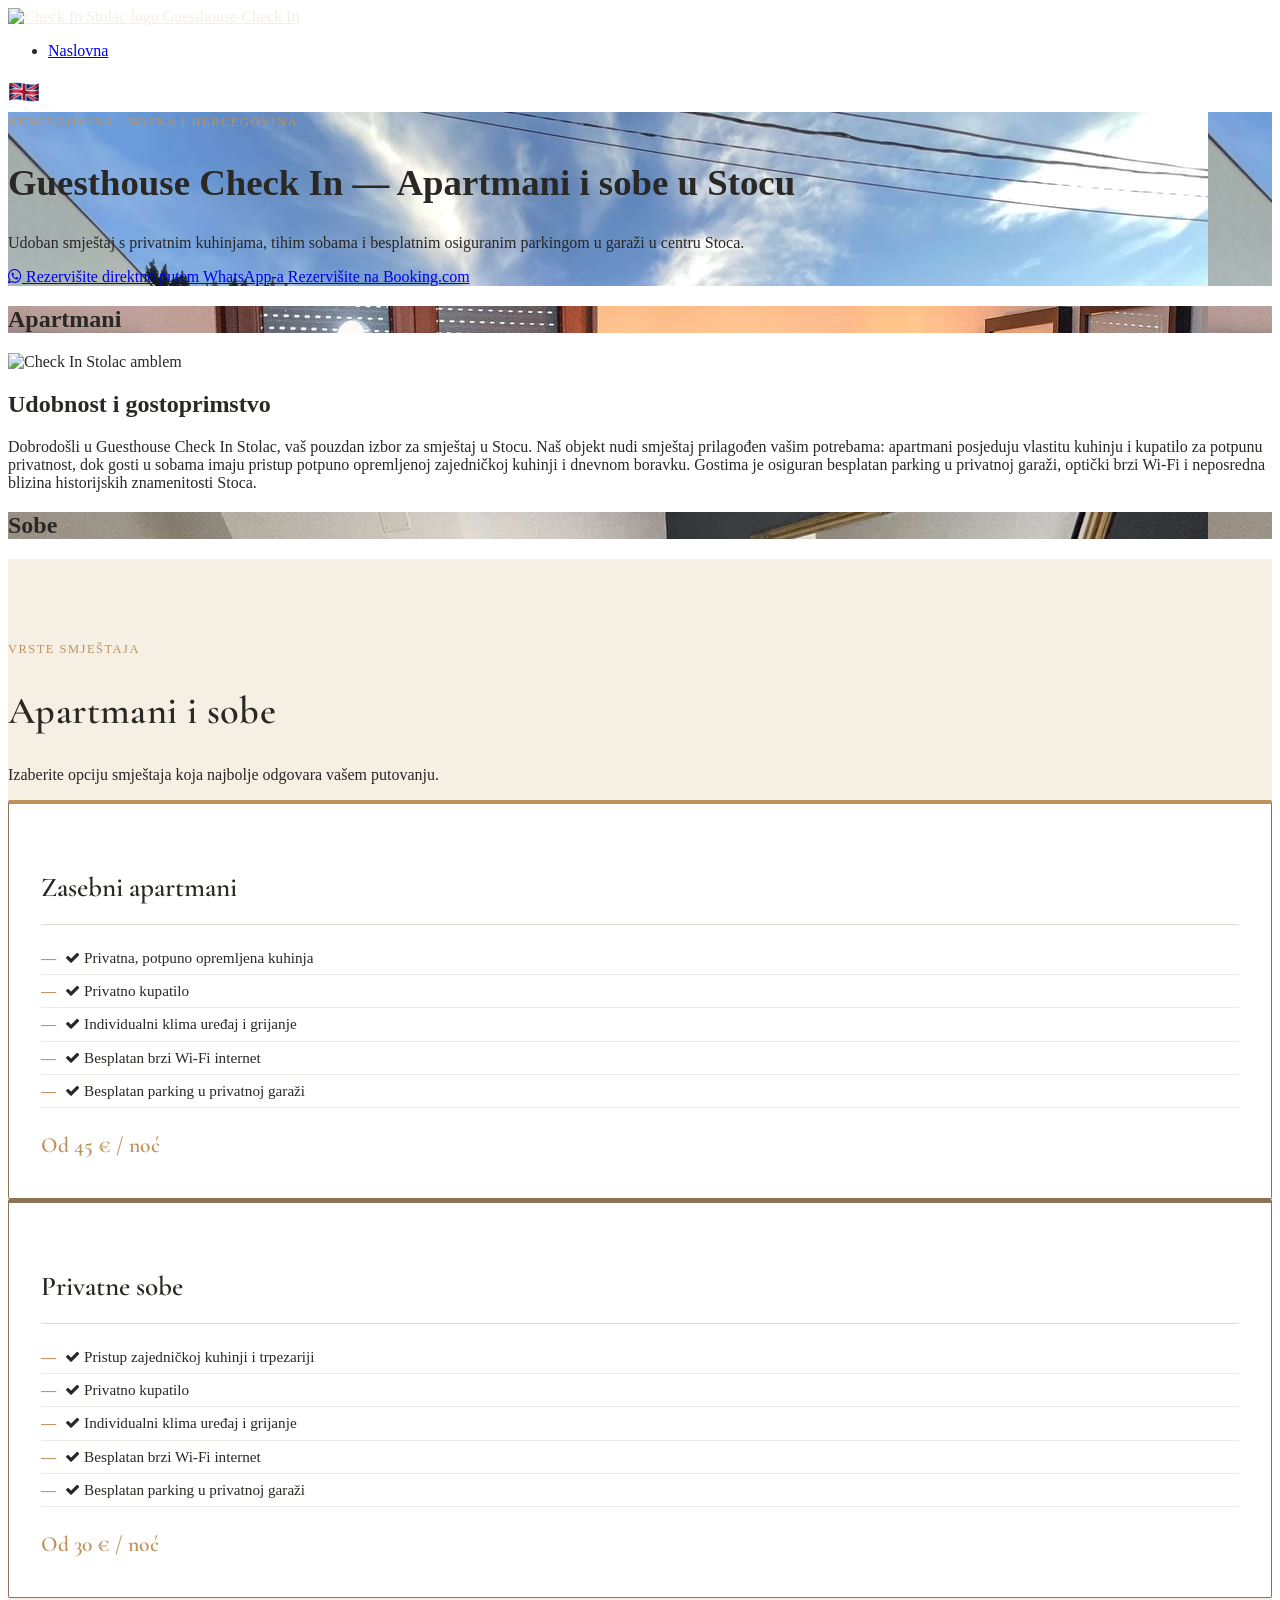
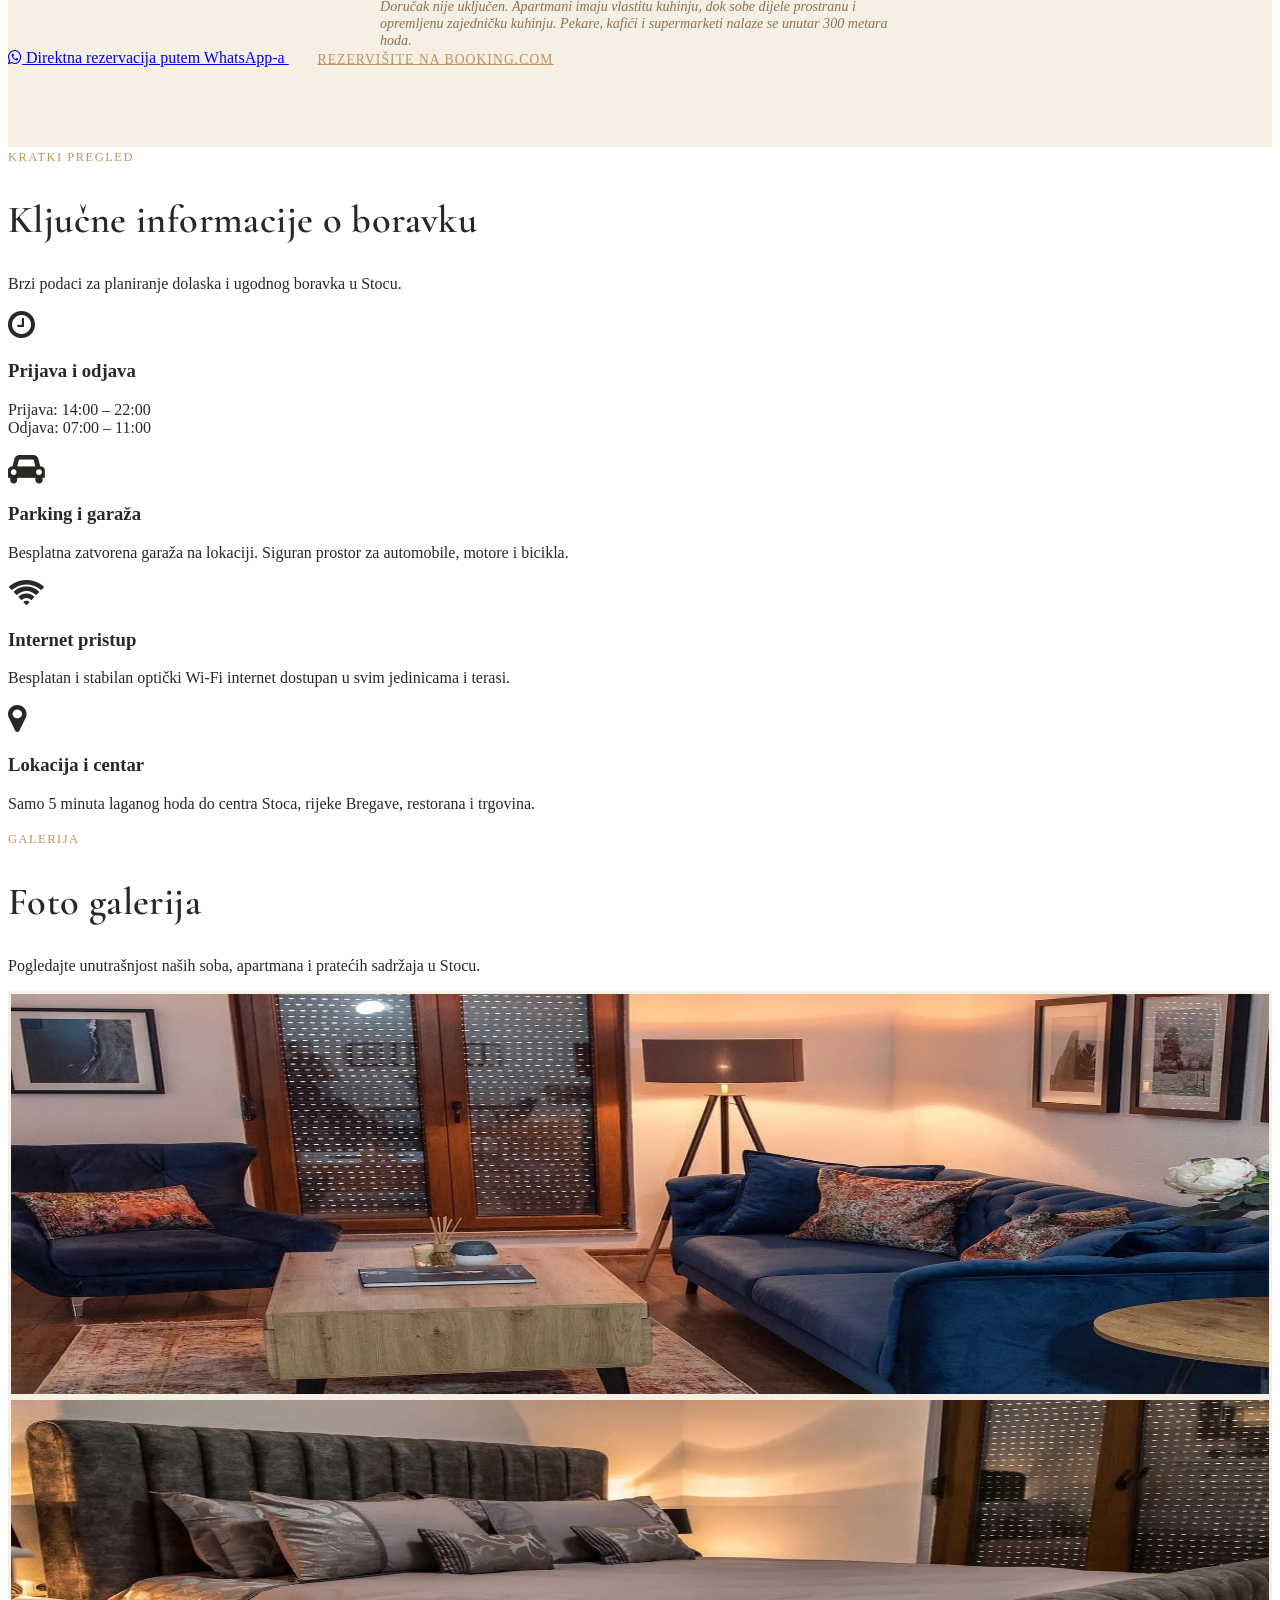
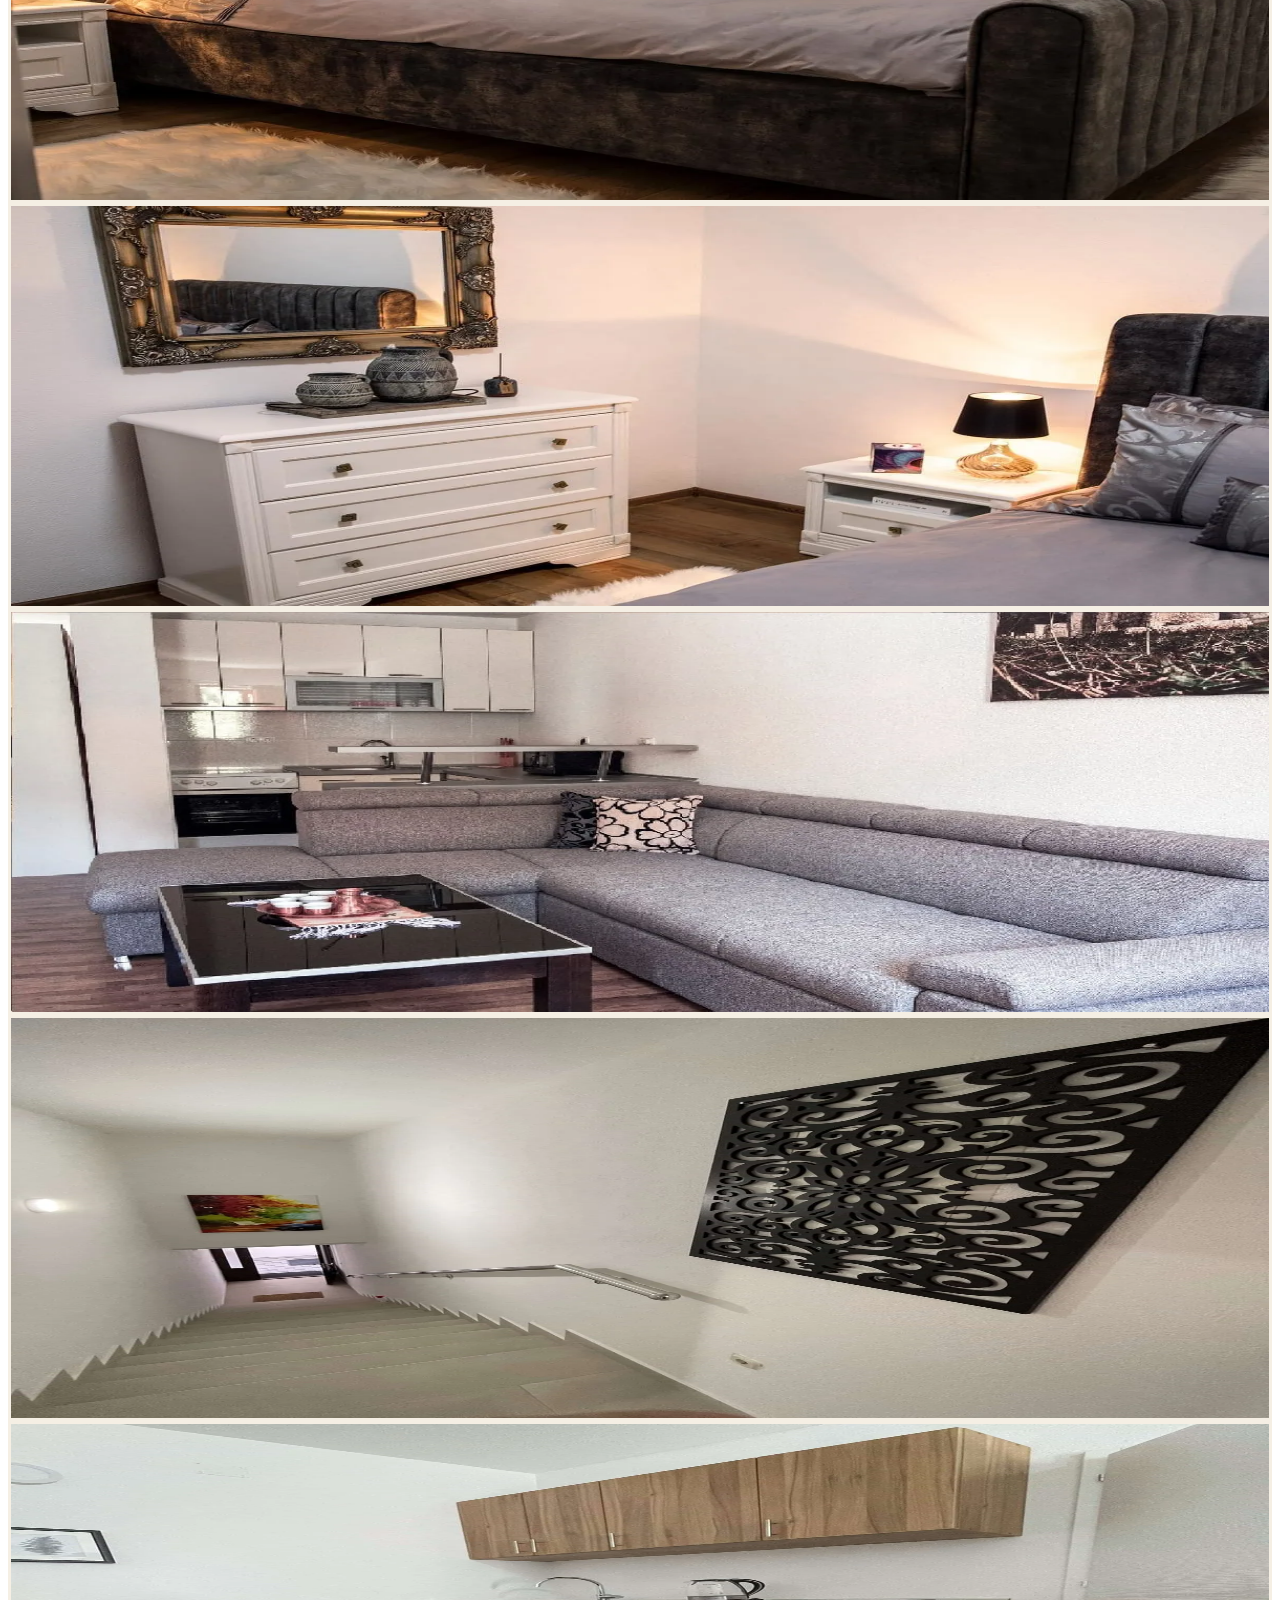
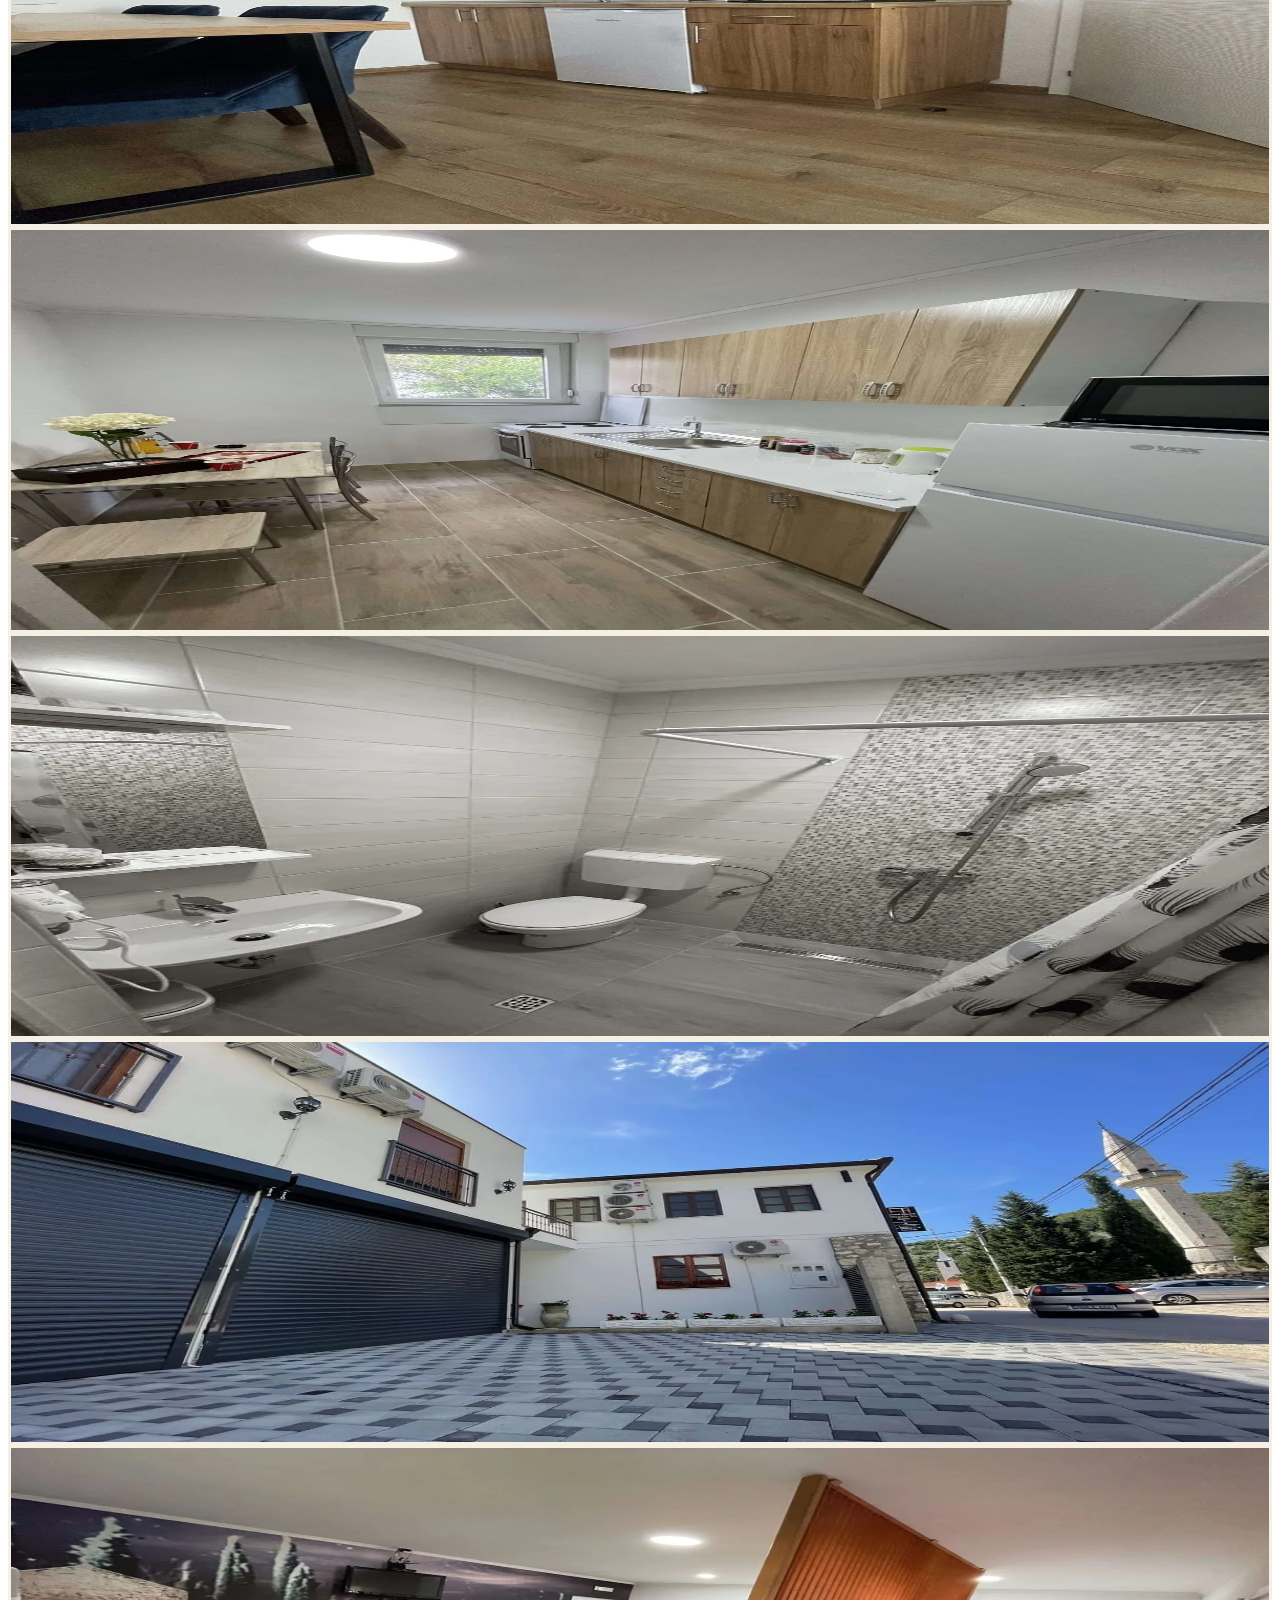
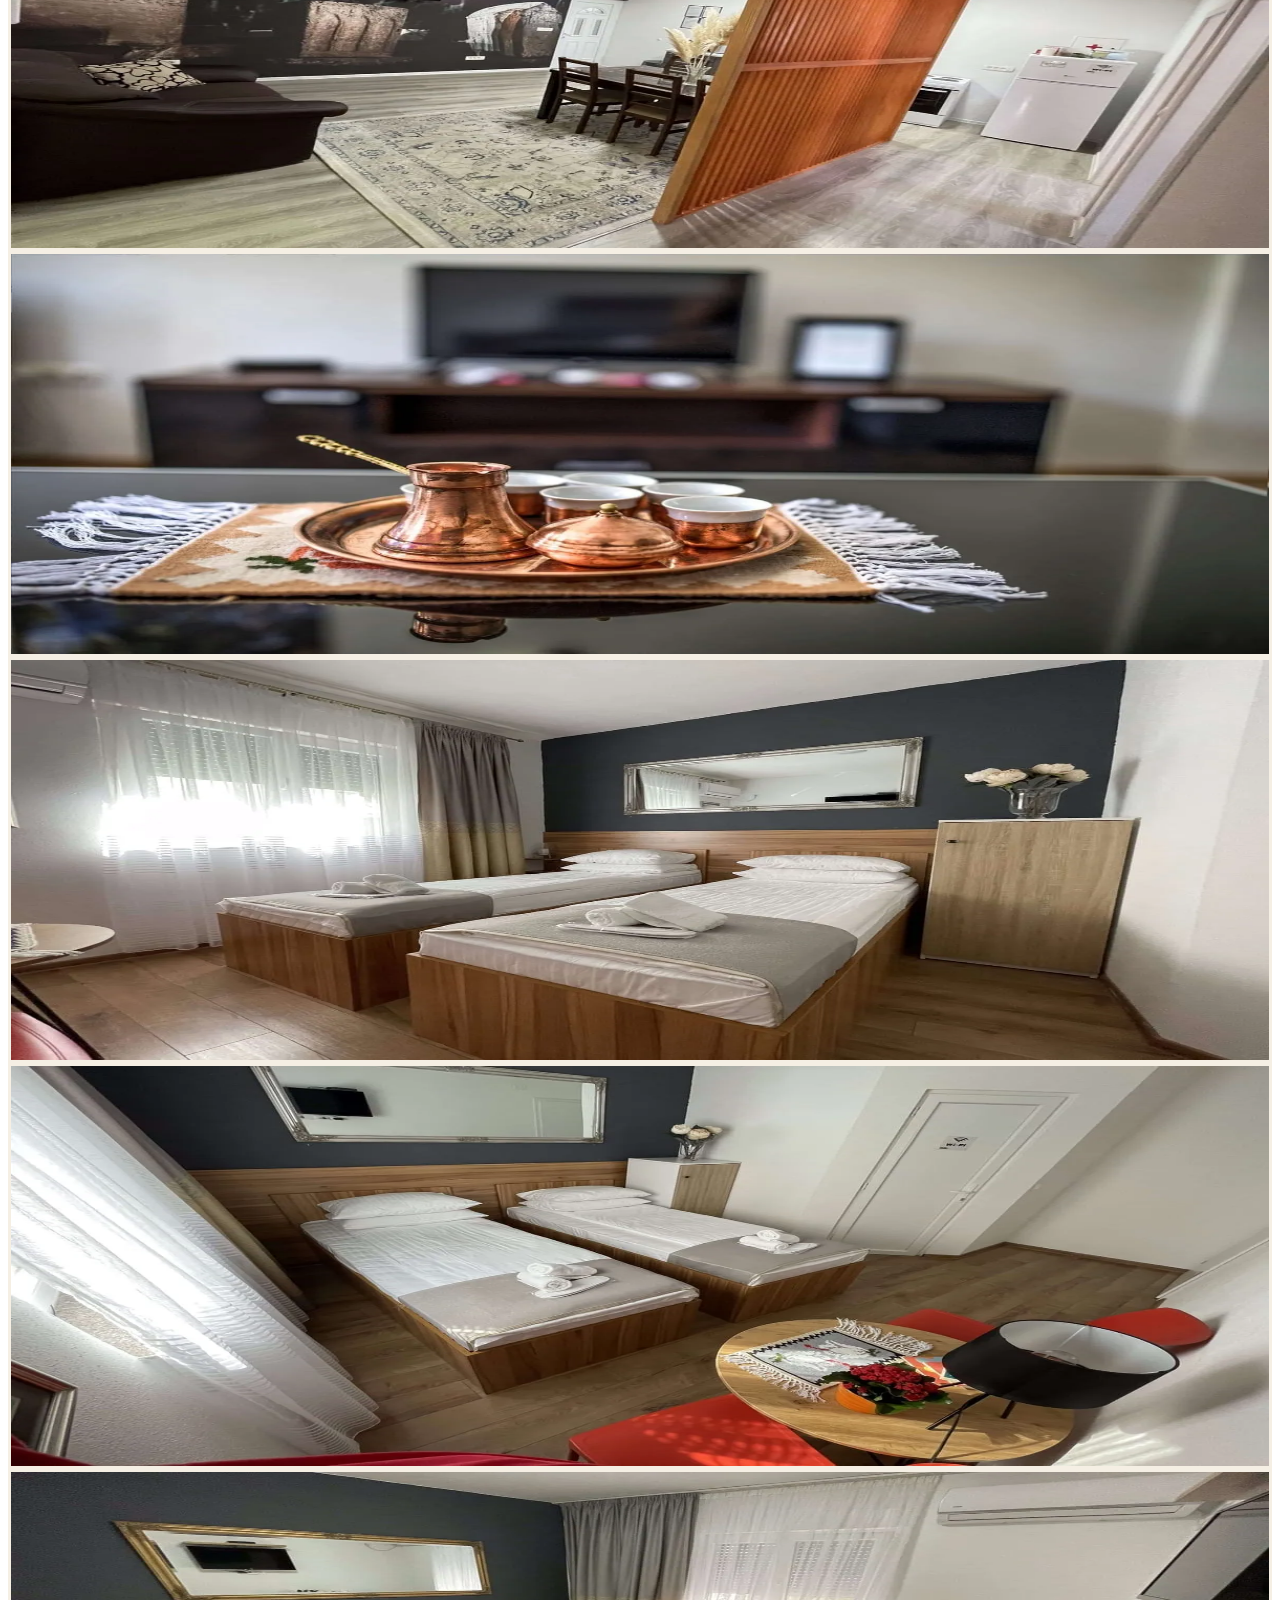
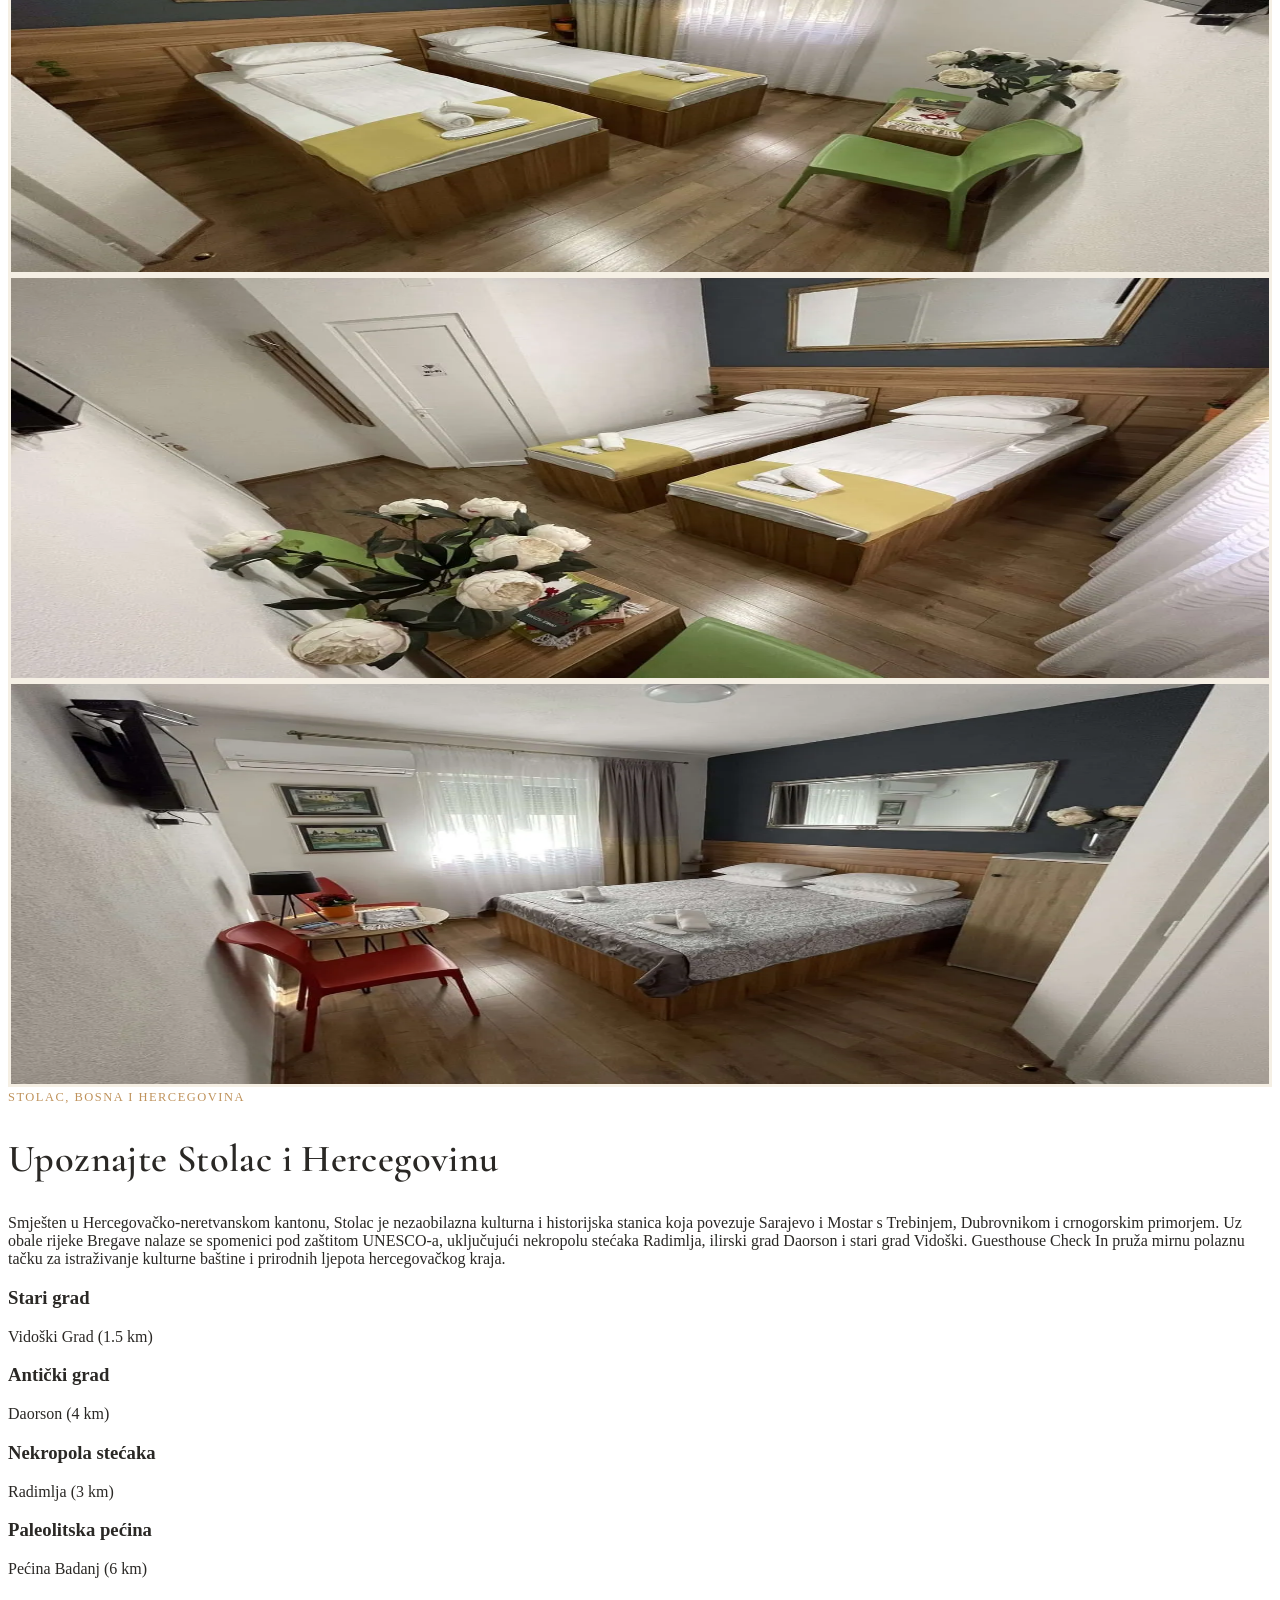
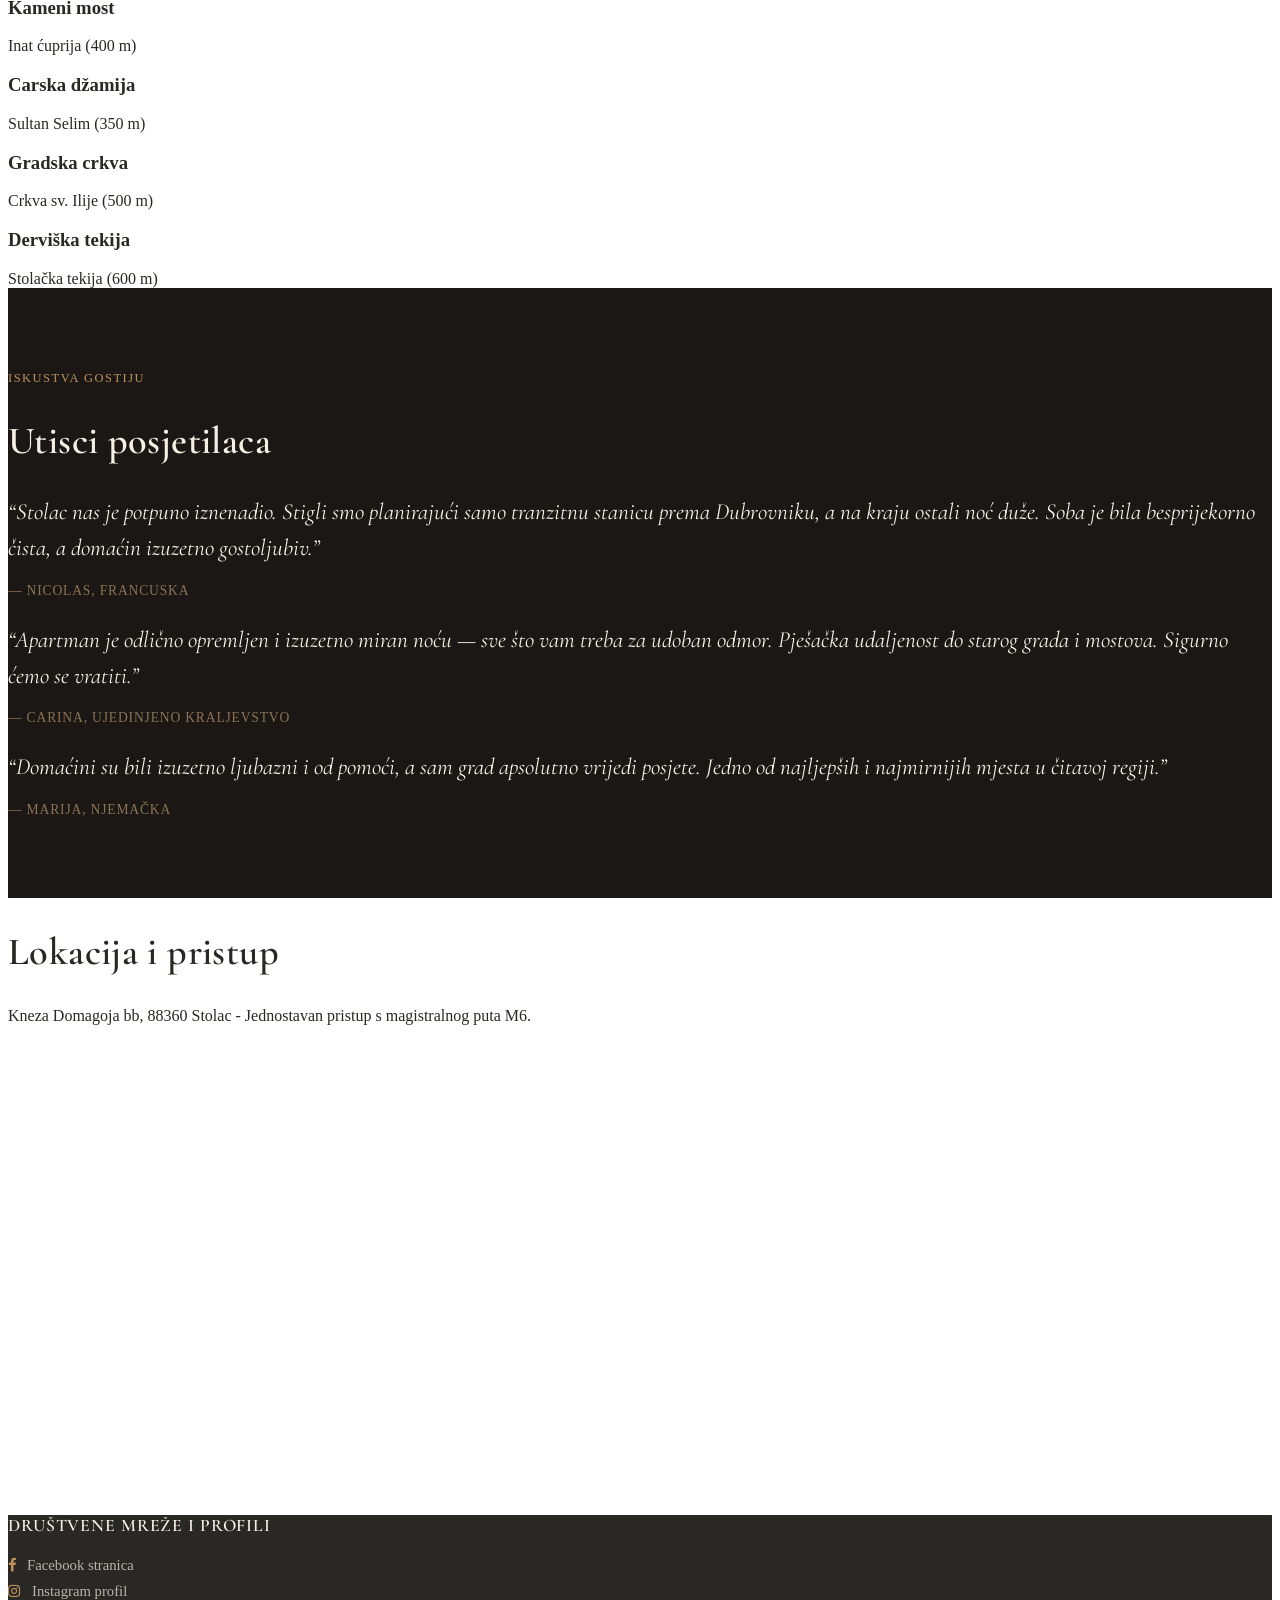
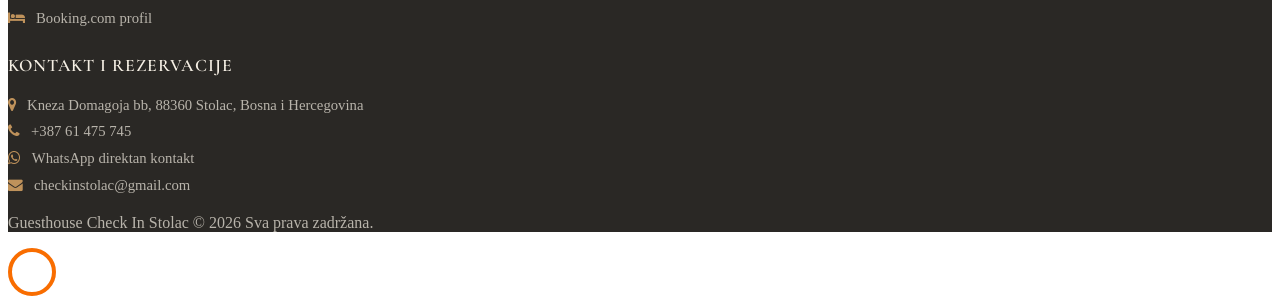
==== bs/index.html @ ba8d06d0 "Add files via upload" ====
<!DOCTYPE html>
<html lang="bs">

<head>
	<title>Guesthouse Check In Stolac - Apartmani i sobe u Stocu, Bosna i Hercegovina</title>
	<meta charset="utf-8">
	<link rel="canonical" href="https://checkinstolac.com/bs/">
	<link rel="alternate" hreflang="bs" href="https://checkinstolac.com/bs/">
	<link rel="alternate" hreflang="en" href="https://checkinstolac.com/">
	<link rel="alternate" hreflang="x-default" href="https://checkinstolac.com/">
	<meta name="viewport" content="width=device-width, initial-scale=1, shrink-to-fit=no">
	<meta name="description" content="Guesthouse Check In Stolac nudi privatne apartmane s kuhinjom i udobne sobe u centru Stoca. Besplatan parking u garaži, brzi Wi-Fi, klima. Rezervišite direktno.">
	
	<!-- Open Graph / Facebook -->
	<meta property="og:type" content="lodging">
	<meta property="og:locale" content="bs_BA">
	<meta property="og:url" content="https://checkinstolac.com/bs/">
	<meta property="og:title" content="Guesthouse Check In Stolac - Apartmani i sobe u Stocu">
	<meta property="og:description" content="Pansion i apartmani u centru Stoca, Hercegovina. Besplatan privatni parking u garaži, klima uređaj, brzi Wi-Fi. Rezervišite direktno ili putem Booking.com.">
	<meta property="og:image" content="https://checkinstolac.com/gallery/sobe-apartmani-stolac-covermain.jpg">
	
	<!-- Twitter Card -->
	<meta name="twitter:card" content="summary_large_image">
	<meta name="twitter:title" content="Guesthouse Check In Stolac - Apartmani i sobe u Stocu">
	<meta name="twitter:description" content="Pansion i apartmani u centru Stoca, Hercegovina. Besplatan privatni parking u garaži, klima uređaj, brzi Wi-Fi. Rezervišite direktno ili putem Booking.com.">
	<meta name="twitter:image" content="https://checkinstolac.com/gallery/sobe-apartmani-stolac-covermain.jpg">

	<link rel="stylesheet" href="https://cdnjs.cloudflare.com/ajax/libs/font-awesome/4.7.0/css/font-awesome.min.css">
	<link href="https://fonts.googleapis.com/css?family=Poppins:300,400,500,600,700" rel="stylesheet">
	<link href="https://fonts.googleapis.com/css2?family=Cormorant+Garamond:ital,wght@0,400;0,600;1,400&display=swap" rel="stylesheet">
	<link rel="stylesheet" href="../css/open-iconic-bootstrap.min.css">
	<link rel="stylesheet" href="../css/animate.css">
	<link rel="stylesheet" href="../css/owl.carousel.min.css">
	<link rel="stylesheet" href="../css/owl.theme.default.min.css">
	<link rel="stylesheet" href="../css/magnific-popup.css">
	<link rel="icon" href="../images/favicon.ico" type="image/x-icon">
	<link rel="stylesheet" href="../css/aos.css">
	<link rel="stylesheet" href="../css/ionicons.min.css">
	<link rel="stylesheet" href="../css/flaticon.css">
	<link rel="stylesheet" href="../css/icomoon.css">
	<link rel="stylesheet" href="../css/style.css">
	<link rel="stylesheet" href="../css/heritage.css">

	<!-- Strukturirani podaci (JSON-LD) za Google i AI pretraživače -->
	<script type="application/ld+json">
	{
		"@context": "https://schema.org",
		"@type": "BedAndBreakfast",
		"@id": "https://checkinstolac.com/#guesthouse",
		"inLanguage": "bs",
		"name": "Guesthouse Check In Stolac",
		"alternateName": ["Check In Stolac", "Apartmani i sobe Check In Stolac"],
		"url": "https://checkinstolac.com/bs/",
		"logo": "https://checkinstolac.com/images/check-in-logo.png",
		"image": "https://checkinstolac.com/gallery/sobe-apartmani-stolac-covermain.jpg",
		"description": "Pansion i privatni apartmani u Stocu, Hercegovina. U ponudi su mirne sobe, privatne kuhinje, klima uređaji i besplatan parking u zatvorenoj privatnoj garaži.",
		"priceRange": "€30–€80",
		"currenciesAccepted": "BAM, EUR",
		"paymentAccepted": "Gotovina, Žiralno plaćanje",
		"checkinTime": "14:00",
		"checkoutTime": "11:00",
		"telephone": "+38761475745",
		"email": "checkinstolac@gmail.com",
		"address": {
			"@type": "PostalAddress",
			"streetAddress": "Kneza Domagoja bb",
			"addressLocality": "Stolac",
			"postalCode": "88360",
			"addressCountry": "BA"
		},
		"geo": {
			"@type": "GeoCoordinates",
			"latitude": 43.0845,
			"longitude": 17.9582
		},
		"amenityFeature": [
			{ "@type": "LocationFeatureSpecification", "name": "Besplatan brzi Wi-Fi", "value": true },
			{ "@type": "LocationFeatureSpecification", "name": "Besplatan parking u privatnoj garaži", "value": true },
			{ "@type": "LocationFeatureSpecification", "name": "Klima uređaj", "value": true },
			{ "@type": "LocationFeatureSpecification", "name": "Privatna kuhinja", "value": true },
			{ "@type": "LocationFeatureSpecification", "name": "Zajednička kuhinja i dnevni boravak", "value": true },
			{ "@type": "LocationFeatureSpecification", "name": "Privatno kupatilo", "value": true }
		],
		"sameAs": [
			"https://www.facebook.com/checkinstolac/",
			"https://www.instagram.com/checkinstolac/",
			"https://www.booking.com/hotel/ba/guesthouse-stolac-ab.en-gb.html"
		]
	}
	</script>
</head>

<body>

	<!-- ===================== NAVBAR ===================== -->
	<nav class="navbar navbar-expand-lg navbar-dark ftco_navbar bg-dark ftco-navbar-light" id="ftco-navbar">
		<div class="container">
			<a class="navbar-brand" href="index.html">
				<img src="../images/check-in-logo-transparent.png" width="50" height="50" alt="Check In Stolac logo">
				Guesthouse Check In
			</a>
			<div class="collapse navbar-collapse" id="ftco-nav">
				<ul class="navbar-nav ml-auto">
					<li class="nav-item active"><a href="index.html" class="nav-link">Naslovna</a></li>
				</ul>
			</div>
			<a class="navbar-brand" href="../index.html" title="Switch to English language">
				<img src="../images/iconEnglish.png" width="32" height="32" alt="English language">
			</a>
		</div>
	</nav>

	<!-- ===================== HERO ===================== -->
	<section class="hero-wrap js-fullheight" style="background-image: url('../gallery/sobe-apartmani-stolac-covermain.jpg');" data-stellar-background-ratio="0.5">
		<div class="overlay"></div>
		<div class="container">
			<div class="row no-gutters slider-text js-fullheight justify-content-center align-items-center">
				<div class="col-lg-12 ftco-animate d-flex align-items-center">
					<div class="text text-center">
						<span class="subheading text-uppercase letter-spacing-1">Hercegovina · Bosna i Hercegovina</span>
						<h1 class="mb-3 text-white font-weight-bold" style="font-size: 2.3rem;">Guesthouse Check In — Apartmani i sobe u Stocu</h1>
						<p class="text-white-50 mb-4">Udoban smještaj s privatnim kuhinjama, tihim sobama i besplatnim osiguranim parkingom u garaži u centru Stoca.</p>
						<div class="d-flex flex-wrap justify-content-center gap-2">
							<a href="https://wa.me/38761475745?text=Pozdrav,%20zanima%20me%20raspolo%C5%BEivost%20smje%C5%A1taja%20u%20Guesthouse%20Check%20In%20Stolac" target="_blank" rel="noopener" class="btn btn-success px-4 py-3 m-1 shadow-sm font-weight-bold">
								<i class="fa fa-whatsapp mr-2"></i> Rezervišite direktno putem WhatsApp-a
							</a>
							<a href="https://www.booking.com/hotel/ba/guesthouse-stolac-ab.en-gb.html" target="_blank" rel="noopener" class="btn btn-outline-light px-4 py-3 m-1">
								Rezervišite na Booking.com
							</a>
						</div>
					</div>
				</div>
			</div>
		</div>
	</section>

	<!-- ===================== WELCOME STRIP ===================== -->
	<section class="ftco-section ftco-no-pt ftco-no-pb">
		<div class="container-fluid px-0">
			<div class="row no-gutters">
				<div class="col-md text-center d-flex align-items-stretch">
					<div class="services-wrap d-flex align-items-center img" style="background-image: url('../gallery/gh10.jpg');">
						<div class="text">
							<h2>Apartmani</h2>
						</div>
					</div>
				</div>
				<div class="col-md-4 text-center d-flex align-items-stretch">
					<div class="text-about py-5 px-4 d-flex flex-column justify-content-center">
						<div>
							<img src="../images/check-in-logo-transparent.png" width="75" height="75" alt="Check In Stolac amblem">
						</div>
						<h2 class="h4 mt-3 mb-2 font-weight-bold">Udobnost i gostoprimstvo</h2>
						<p class="mb-0 text-muted">Dobrodošli u Guesthouse Check In Stolac, vaš pouzdan izbor za smještaj u Stocu. Naš objekt nudi smještaj prilagođen vašim potrebama: apartmani posjeduju vlastitu kuhinju i kupatilo za potpunu privatnost, dok gosti u sobama imaju pristup potpuno opremljenoj zajedničkoj kuhinji i dnevnom boravku. Gostima je osiguran besplatan parking u privatnoj garaži, optički brzi Wi-Fi i neposredna blizina historijskih znamenitosti Stoca.</p>
					</div>
				</div>
				<div class="col-md text-center d-flex align-items-stretch">
					<div class="services-wrap d-flex align-items-center img" style="background-image: url('../gallery/c32.jpg');">
						<div class="text">
							<h2>Sobe</h2>
						</div>
					</div>
				</div>
			</div>
		</div>
	</section>

	<!-- ===================== COMPARISON & BOOKING ===================== -->
	<section class="ftco-section heritage-comparison">
		<div class="container">
			<div class="row justify-content-center pb-3">
				<div class="col-md-10 heading-section text-center ftco-animate">
					<span class="subheading">Vrste smještaja</span>
					<h2 class="mb-4">Apartmani i sobe</h2>
					<p class="text-muted">Izaberite opciju smještaja koja najbolje odgovara vašem putovanju.</p>
				</div>
			</div>
			<div class="row justify-content-center">
				<div class="col-md-5 ftco-animate mb-4">
					<div class="heritage-card heritage-card--apt h-100 p-4 border rounded shadow-sm bg-white">
						<h3 class="heritage-card__heading font-weight-bold mb-3">Zasebni apartmani</h3>
						<ul class="heritage-card__features list-unstyled mb-4">
							<li><i class="fa fa-check text-success mr-2"></i> Privatna, potpuno opremljena kuhinja</li>
							<li><i class="fa fa-check text-success mr-2"></i> Privatno kupatilo</li>
							<li><i class="fa fa-check text-success mr-2"></i> Individualni klima uređaj i grijanje</li>
							<li><i class="fa fa-check text-success mr-2"></i> Besplatan brzi Wi-Fi internet</li>
							<li><i class="fa fa-check text-success mr-2"></i> Besplatan parking u privatnoj garaži</li>
						</ul>
						<p class="heritage-card__price font-weight-bold h4 text-primary">Od 45 € / noć</p>
					</div>
				</div>
				<div class="col-md-5 ftco-animate mb-4">
					<div class="heritage-card heritage-card--room h-100 p-4 border rounded shadow-sm bg-white">
						<h3 class="heritage-card__heading font-weight-bold mb-3">Privatne sobe</h3>
						<ul class="heritage-card__features list-unstyled mb-4">
							<li><i class="fa fa-check text-success mr-2"></i> Pristup zajedničkoj kuhinji i trpezariji</li>
							<li><i class="fa fa-check text-success mr-2"></i> Privatno kupatilo</li>
							<li><i class="fa fa-check text-success mr-2"></i> Individualni klima uređaj i grijanje</li>
							<li><i class="fa fa-check text-success mr-2"></i> Besplatan brzi Wi-Fi internet</li>
							<li><i class="fa fa-check text-success mr-2"></i> Besplatan parking u privatnoj garaži</li>
						</ul>
						<p class="heritage-card__price font-weight-bold h4 text-primary">Od 30 € / noć</p>
					</div>
				</div>
			</div>
			<div class="row justify-content-center mt-3">
				<div class="col-md-10 text-center ftco-animate">
					<p class="heritage-food-note text-muted">Doručak nije uključen. Apartmani imaju vlastitu kuhinju, dok sobe dijele prostranu i opremljenu zajedničku kuhinju. Pekare, kafići i supermarketi nalaze se unutar 300 metara hoda.</p>
					<div class="d-flex flex-wrap justify-content-center mt-4">
						<a href="https://wa.me/38761475745?text=Pozdrav,%20zanima%20me%20rezervacija%20smje%C5%A1taja%20u%20Guesthouse%20Check%20In%20Stolac" target="_blank" rel="noopener" class="btn btn-success px-4 py-2 m-2">
							<i class="fa fa-whatsapp mr-1"></i> Direktna rezervacija putem WhatsApp-a
						</a>
						<a href="https://www.booking.com/hotel/ba/guesthouse-stolac-ab.en-gb.html" target="_blank" rel="noopener" class="btn btn-outline-primary px-4 py-2 m-2">
							Rezervišite na Booking.com
						</a>
					</div>
				</div>
			</div>
		</div>
	</section>

	<!-- ===================== KLJUČNE INFORMACIJE (AEO / GEO SEKCIJA) ===================== -->
	<section class="ftco-section bg-light py-5">
		<div class="container">
			<div class="row justify-content-center mb-4">
				<div class="col-md-8 text-center heading-section ftco-animate">
					<span class="subheading">Kratki pregled</span>
					<h2 class="mb-2">Ključne informacije o boravku</h2>
					<p class="text-muted">Brzi podaci za planiranje dolaska i ugodnog boravka u Stocu.</p>
				</div>
			</div>
			<div class="row">
				<div class="col-md-3 col-sm-6 mb-4 ftco-animate">
					<div class="bg-white p-4 text-center rounded border h-100">
						<i class="fa fa-clock-o text-primary fa-2x mb-3"></i>
						<h3 class="h6 font-weight-bold">Prijava i odjava</h3>
						<p class="small text-muted mb-0">Prijava: 14:00 – 22:00<br>Odjava: 07:00 – 11:00</p>
					</div>
				</div>
				<div class="col-md-3 col-sm-6 mb-4 ftco-animate">
					<div class="bg-white p-4 text-center rounded border h-100">
						<i class="fa fa-car text-primary fa-2x mb-3"></i>
						<h3 class="h6 font-weight-bold">Parking i garaža</h3>
						<p class="small text-muted mb-0">Besplatna zatvorena garaža na lokaciji. Siguran prostor za automobile, motore i bicikla.</p>
					</div>
				</div>
				<div class="col-md-3 col-sm-6 mb-4 ftco-animate">
					<div class="bg-white p-4 text-center rounded border h-100">
						<i class="fa fa-wifi text-primary fa-2x mb-3"></i>
						<h3 class="h6 font-weight-bold">Internet pristup</h3>
						<p class="small text-muted mb-0">Besplatan i stabilan optički Wi-Fi internet dostupan u svim jedinicama i terasi.</p>
					</div>
				</div>
				<div class="col-md-3 col-sm-6 mb-4 ftco-animate">
					<div class="bg-white p-4 text-center rounded border h-100">
						<i class="fa fa-map-marker text-primary fa-2x mb-3"></i>
						<h3 class="h6 font-weight-bold">Lokacija i centar</h3>
						<p class="small text-muted mb-0">Samo 5 minuta laganog hoda do centra Stoca, rijeke Bregave, restorana i trgovina.</p>
					</div>
				</div>
			</div>
		</div>
	</section>

	<!-- ===================== GALERIJA ===================== -->
	<section class="ftco-section ftco-no-pt ftco-no-pb">
		<div class="container">
			<div class="row no-gutters justify-content-center mb-5 pb-2 pt-5">
				<div class="col-md-6 text-center heading-section ftco-animate">
					<span class="subheading">Galerija</span>
					<h2 class="mb-4">Foto galerija</h2>
					<p class="text-muted">Pogledajte unutrašnjost naših soba, apartmana i pratećih sadržaja u Stocu.</p>
				</div>
			</div>
		</div>
		<div class="container-fluid p-0">
			<div class="row no-gutters">
				<div class="col-md-6 col-lg-3 ftco-animate">
					<div class="project">
						<picture>
							<source srcset="../gallery/gh10.webp" type="image/webp">
							<img src="../gallery/gh10.jpg" class="img-fluid" alt="Guesthouse Check In Stolac - Apartman unutrašnjost" width="600" height="400" loading="lazy">
						</picture>
					</div>
				</div>
				<div class="col-md-6 col-lg-3 ftco-animate">
					<div class="project">
						<picture>
							<source srcset="../gallery/gh7.webp" type="image/webp">
							<img src="../gallery/gh7.jpg" class="img-fluid" alt="Guesthouse Check In Stolac - Spavaća soba" width="600" height="400" loading="lazy">
						</picture>
					</div>
				</div>
				<div class="col-md-6 col-lg-3 ftco-animate">
					<div class="project">
						<picture>
							<source srcset="../gallery/gh9.webp" type="image/webp">
							<img src="../gallery/gh9.jpg" class="img-fluid" alt="Guesthouse Check In Stolac - Uređena soba" width="600" height="400" loading="lazy">
						</picture>
					</div>
				</div>
				<div class="col-md-6 col-lg-3 ftco-animate">
					<div class="project">
						<picture>
							<source srcset="../gallery/gh1.webp" type="image/webp">
							<img src="../gallery/gh1.jpg" class="img-fluid" alt="Guesthouse Check In Stolac - Pogled na ležaj" width="600" height="400" loading="lazy">
						</picture>
					</div>
				</div>
				<div class="col-md-6 col-lg-3 ftco-animate">
					<div class="project">
						<picture>
							<source srcset="../gallery/b14.webp" type="image/webp">
							<img src="../gallery/b14.jpg" class="img-fluid" alt="Guesthouse Check In Stolac - Moderan interijer" width="600" height="400" loading="lazy">
						</picture>
					</div>
				</div>
				<div class="col-md-6 col-lg-3 ftco-animate">
					<div class="project">
						<picture>
							<source srcset="../gallery/c4kuhinja.webp" type="image/webp">
							<img src="../gallery/c4kuhinja.jpg" class="img-fluid" alt="Guesthouse Check In Stolac - Opremljena kuhinja" width="600" height="400" loading="lazy">
						</picture>
					</div>
				</div>
				<div class="col-md-6 col-lg-3 ftco-animate">
					<div class="project">
						<picture>
							<source srcset="../gallery/stolac_sobe_apartman-kuhinja1.webp" type="image/webp">
							<img src="../gallery/stolac_sobe_apartman-kuhinja1.jpg" class="img-fluid" alt="Guesthouse Check In Stolac - Kuhinjski sadržaji" width="600" height="400" loading="lazy">
						</picture>
					</div>
				</div>
				<div class="col-md-6 col-lg-3 ftco-animate">
					<div class="project">
						<picture>
							<source srcset="../gallery/sobe-apartmani-stolac-kupatilo1.webp" type="image/webp">
							<img src="../gallery/sobe-apartmani-stolac-kupatilo1.png" class="img-fluid" alt="Guesthouse Check In Stolac - Čisto privatno kupatilo" width="600" height="400" loading="lazy">
						</picture>
					</div>
				</div>
				<div class="col-md-6 col-lg-3 ftco-animate">
					<div class="project">
						<picture>
							<source srcset="../gallery/front.webp" type="image/webp">
							<img src="../gallery/front.jpg" class="img-fluid" alt="Guesthouse Check In Stolac - Zgrada i ulaz s parkingom" width="600" height="400" loading="lazy">
						</picture>
					</div>
				</div>
				<div class="col-md-6 col-lg-3 ftco-animate">
					<div class="project">
						<picture>
							<source srcset="../gallery/b13.webp" type="image/webp">
							<img src="../gallery/b13.jpg" class="img-fluid" alt="Guesthouse Check In Stolac - Udoban ležaj" width="600" height="400" loading="lazy">
						</picture>
					</div>
				</div>
				<div class="col-md-6 col-lg-3 ftco-animate">
					<div class="project">
						<picture>
							<source srcset="../gallery/gh2.webp" type="image/webp">
							<img src="../gallery/gh2.jpg" class="img-fluid" alt="Guesthouse Check In Stolac - Dvokrevetna soba" width="600" height="400" loading="lazy">
						</picture>
					</div>
				</div>
				<div class="col-md-6 col-lg-3 ftco-animate">
					<div class="project">
						<picture>
							<source srcset="../gallery/c13.webp" type="image/webp">
							<img src="../gallery/c13.jpg" class="img-fluid" alt="Guesthouse Check In Stolac - Odvojeni ležaji" width="600" height="400" loading="lazy">
						</picture>
					</div>
				</div>
				<div class="col-md-6 col-lg-3 ftco-animate">
					<div class="project">
						<picture>
							<source srcset="../gallery/c11.webp" type="image/webp">
							<img src="../gallery/c11.jpg" class="img-fluid" alt="Guesthouse Check In Stolac - Čista soba" width="600" height="400" loading="lazy">
						</picture>
					</div>
				</div>
				<div class="col-md-6 col-lg-3 ftco-animate">
					<div class="project">
						<picture>
							<source srcset="../gallery/c31.webp" type="image/webp">
							<img src="../gallery/c31.jpg" class="img-fluid" alt="Guesthouse Check In Stolac - Svijetla soba" width="600" height="400" loading="lazy">
						</picture>
					</div>
				</div>
				<div class="col-md-6 col-lg-3 ftco-animate">
					<div class="project">
						<picture>
							<source srcset="../gallery/c32.webp" type="image/webp">
							<img src="../gallery/c32.jpg" class="img-fluid" alt="Guesthouse Check In Stolac - Pregled smještaja" width="600" height="400" loading="lazy">
						</picture>
					</div>
				</div>
				<div class="col-md-6 col-lg-3 ftco-animate">
					<div class="project">
						<picture>
							<source srcset="../gallery/c14.webp" type="image/webp">
							<img src="../gallery/c14.jpg" class="img-fluid" alt="Guesthouse Check In Stolac - Francuski ležaj" width="600" height="400" loading="lazy">
						</picture>
					</div>
				</div>
			</div>
		</div>
	</section>

	<!-- ===================== DISCOVER STOLAC ===================== -->
	<section class="ftco-section ftco-team">
		<div class="container-fluid px-md-5">
			<div class="row justify-content-center pb-3">
				<div class="col-md-10 heading-section text-center ftco-animate">
					<span class="subheading">Stolac, Bosna i Hercegovina</span>
					<h2 class="mb-4">Upoznajte Stolac i Hercegovinu</h2>
					<p>Smješten u Hercegovačko-neretvanskom kantonu, Stolac je nezaobilazna kulturna i historijska stanica koja povezuje Sarajevo i Mostar s Trebinjem, Dubrovnikom i crnogorskim primorjem. Uz obale rijeke Bregave nalaze se spomenici pod zaštitom UNESCO-a, uključujući nekropolu stećaka Radimlja, ilirski grad Daorson i stari grad Vidoški. Guesthouse Check In pruža mirnu polaznu tačku za istraživanje kulturne baštine i prirodnih ljepota hercegovačkog kraja.</p>
				</div>
			</div>
			<div class="row">
				<div class="col-md-12 ftco-animate">
					<div class="carousel-team owl-carousel">
						<div class="item">
							<div class="team text-center">
								<div class="img" style="background-image: url('../images/stari-grad.jpg');"></div>
								<h3 class="h5 mb-0">Stari grad</h3>
								<span class="position">Vidoški Grad (1.5 km)</span>
							</div>
						</div>
						<div class="item">
							<div class="team text-center">
								<div class="img" style="background-image: url('../images/daorson.jpg');"></div>
								<h3 class="h5 mb-0">Antički grad</h3>
								<span class="position">Daorson (4 km)</span>
							</div>
						</div>
						<div class="item">
							<div class="team text-center">
								<div class="img" style="background-image: url('../images/radimlja.jpg');"></div>
								<h3 class="h5 mb-0">Nekropola stećaka</h3>
								<span class="position">Radimlja (3 km)</span>
							</div>
						</div>
						<div class="item">
							<div class="team text-center">
								<div class="img" style="background-image: url('../images/badanj.jpg');"></div>
								<h3 class="h5 mb-0">Paleolitska pećina</h3>
								<span class="position">Pećina Badanj (6 km)</span>
							</div>
						</div>
						<div class="item">
							<div class="team text-center">
								<div class="img" style="background-image: url('../images/ćurpija.jpg');"></div>
								<h3 class="h5 mb-0">Kameni most</h3>
								<span class="position">Inat ćuprija (400 m)</span>
							</div>
						</div>
						<div class="item">
							<div class="team text-center">
								<div class="img" style="background-image: url('../images/careva-dzamija.jpg');"></div>
								<h3 class="h5 mb-0">Carska džamija</h3>
								<span class="position">Sultan Selim (350 m)</span>
							</div>
						</div>
						<div class="item">
							<div class="team text-center">
								<div class="img" style="background-image: url('../images/crkva.jpg');"></div>
								<h3 class="h5 mb-0">Gradska crkva</h3>
								<span class="position">Crkva sv. Ilije (500 m)</span>
							</div>
						</div>
						<div class="item">
							<div class="team text-center">
								<div class="img" style="background-image: url('../images/tekija.jpg');"></div>
								<h3 class="h5 mb-0">Derviška tekija</h3>
								<span class="position">Stolačka tekija (600 m)</span>
							</div>
						</div>
					</div>
				</div>
			</div>
		</div>
	</section>

	<!-- ===================== GUEST VOICES ===================== -->
	<section class="ftco-section heritage-voices">
		<div class="container">
			<div class="row justify-content-center pb-3">
				<div class="col-md-10 heading-section text-center ftco-animate">
					<span class="subheading">Iskustva gostiju</span>
					<h2 class="mb-4">Utisci posjetilaca</h2>
				</div>
			</div>
			<div class="row justify-content-center">
				<div class="col-md-4 ftco-animate mb-3">
					<blockquote class="heritage-quote h-100 p-4 border rounded bg-white shadow-sm">
						<p class="heritage-quote__text text-muted">&#8220;Stolac nas je potpuno iznenadio. Stigli smo planirajući samo tranzitnu stanicu prema Dubrovniku, a na kraju ostali noć duže. Soba je bila besprijekorno čista, a domaćin izuzetno gostoljubiv.&#8221;</p>
						<footer class="heritage-quote__author font-weight-bold mt-3">— Nicolas, <span class="text-primary">Francuska</span></footer>
					</blockquote>
				</div>
				<div class="col-md-4 ftco-animate mb-3">
					<blockquote class="heritage-quote h-100 p-4 border rounded bg-white shadow-sm">
						<p class="heritage-quote__text text-muted">&#8220;Apartman je odlično opremljen i izuzetno miran noću — sve što vam treba za udoban odmor. Pješačka udaljenost do starog grada i mostova. Sigurno ćemo se vratiti.&#8221;</p>
						<footer class="heritage-quote__author font-weight-bold mt-3">— Carina, <span class="text-primary">Ujedinjeno Kraljevstvo</span></footer>
					</blockquote>
				</div>
				<div class="col-md-4 ftco-animate mb-3">
					<blockquote class="heritage-quote h-100 p-4 border rounded bg-white shadow-sm">
						<p class="heritage-quote__text text-muted">&#8220;Domaćini su bili izuzetno ljubazni i od pomoći, a sam grad apsolutno vrijedi posjete. Jedno od najljepših i najmirnijih mjesta u čitavoj regiji.&#8221;</p>
						<footer class="heritage-quote__author font-weight-bold mt-3">— Marija, <span class="text-primary">Njemačka</span></footer>
					</blockquote>
				</div>
			</div>
		</div>
	</section>

	<!-- ===================== FIND US ===================== -->
	<section class="ftco-section ftco-no-pt ftco-no-pb">
		<div class="container">
			<div class="row justify-content-center mb-4 pt-5">
				<div class="col-md-10 heading-section text-center ftco-animate">
					<h2>Lokacija i pristup</h2>
					<p class="text-muted">Kneza Domagoja bb, 88360 Stolac - Jednostavan pristup s magistralnog puta M6.</p>
				</div>
			</div>
		</div>
		<div class="container-fluid px-0">
			<iframe width="100%" height="450"
				src="https://maps.google.com/maps?q=check%20in%20stolac&t=k&z=19&ie=UTF8&iwloc=&output=embed"
				style="border:0; display:block;" allowfullscreen="" loading="lazy" referrerpolicy="no-referrer-when-downgrade" title="Karta lokacije Guesthouse Check In Stolac"></iframe>
		</div>
	</section>

	<!-- ===================== FOOTER ===================== -->
	<footer class="ftco-footer ftco-section">
		<div class="container">
			<div class="row mb-5">
				<div class="col-md">
					<div class="ftco-footer-widget mb-4">
						<h4 class="ftco-heading-2 text-white h5 mb-3 font-weight-bold">Društvene mreže i profili</h4>
						<ul class="list-unstyled">
							<li class="py-1"><a href="https://www.facebook.com/checkinstolac/" rel="noopener" target="_blank"><i class="fa fa-facebook mr-2"></i> Facebook stranica</a></li>
							<li class="py-1"><a href="https://www.instagram.com/checkinstolac/" rel="noopener" target="_blank"><i class="fa fa-instagram mr-2"></i> Instagram profil</a></li>
							<li class="py-1"><a href="https://www.booking.com/hotel/ba/guesthouse-stolac-ab.en-gb.html" rel="noopener" target="_blank"><i class="fa fa-bed mr-2"></i> Booking.com profil</a></li>
						</ul>
					</div>
				</div>
				<div class="col-md">
					<div class="ftco-footer-widget mb-4">
						<h4 class="ftco-heading-2 text-white h5 mb-3 font-weight-bold">Kontakt i rezervacije</h4>
						<div class="block-23 mb-3">
							<ul class="list-unstyled">
								<li class="py-1"><i class="fa fa-map-marker mr-2"></i> Kneza Domagoja bb, 88360 Stolac, Bosna i Hercegovina</li>
								<li class="py-1"><i class="fa fa-phone mr-2"></i> <a href="tel:+38761475745">+387 61 475 745</a></li>
								<li class="py-1"><i class="fa fa-whatsapp mr-2 text-success"></i> <a href="https://wa.me/38761475745" target="_blank" rel="noopener">WhatsApp direktan kontakt</a></li>
								<li class="py-1"><i class="fa fa-envelope mr-2"></i> <a href="mailto:checkinstolac@gmail.com">checkinstolac@gmail.com</a></li>
							</ul>
						</div>
					</div>
				</div>
			</div>
			<div class="row">
				<div class="col-md-12 text-center">
					<p class="text-muted small">
						Guesthouse Check In Stolac &copy;
						<script>document.write(new Date().getFullYear());</script>
						Sva prava zadržana.
					</p>
				</div>
			</div>
		</div>
	</footer>

	<!-- loader -->
	<div id="ftco-loader" class="show fullscreen">
		<svg class="circular" width="48px" height="48px">
			<circle class="path-bg" cx="24" cy="24" r="22" fill="none" stroke-width="4" stroke="#eeeeee" />
			<circle class="path" cx="24" cy="24" r="22" fill="none" stroke-width="4" stroke-miterlimit="10" stroke="#F96D00" />
		</svg>
	</div>

	<script src="../js/jquery.min.js"></script>
	<script src="../js/jquery-migrate-3.0.1.min.js"></script>
	<script src="../js/popper.min.js"></script>
	<script src="../js/bootstrap.min.js"></script>
	<script src="../js/jquery.easing.1.3.js"></script>
	<script src="../js/jquery.waypoints.min.js"></script>
	<script src="../js/jquery.stellar.min.js"></script>
	<script src="../js/owl.carousel.min.js"></script>
	<script src="../js/jquery.magnific-popup.min.js"></script>
	<script src="../js/aos.js"></script>
	<script src="../js/jquery.animateNumber.min.js"></script>
	<script src="../js/scrollax.min.js"></script>
	<script src="../js/main.js"></script>

</body>

</html>
---- css/heritage.css ----
/* Heritage/Artisan design system — checkinstolac.com */

:root {
  --h-cream:   #F5EFE4;
  --h-charcoal:#2A2825;
  --h-stone:   #8B7355;
  --h-gold:    #BF925B;
  --h-dark:    #1A1714;
}

/* ---------- Typography ---------- */
.heading-section h2,
.ftco-footer .ftco-heading-2,
.heritage-card__heading,
.heritage-quote__text {
  font-family: 'Cormorant Garamond', Georgia, serif;
}

.heading-section h2 {
  font-size: 2.4rem;
  font-weight: 600;
  letter-spacing: 0.01em;
  color: var(--h-charcoal);
}

/* ---------- Palette overrides ---------- */
body {
  color: var(--h-charcoal);
}

.subheading {
  color: var(--h-gold);
  letter-spacing: 0.12em;
  text-transform: uppercase;
  font-size: 0.78rem;
  font-weight: 500;
}

/* ---------- Comparison card section ---------- */
.heritage-comparison {
  background-color: var(--h-cream);
  padding-top: 5rem;
  padding-bottom: 5rem;
}

.heritage-card {
  border: 1px solid var(--h-stone);
  border-top: 4px solid var(--h-gold);
  background: #fff;
  padding: 2.5rem 2rem;
  border-radius: 2px;
  height: 100%;
}

.heritage-card--apt {
  border-top-color: var(--h-gold);
}

.heritage-card--room {
  border-top-color: var(--h-stone);
}

.heritage-card__heading {
  font-size: 1.7rem;
  font-weight: 600;
  color: var(--h-charcoal);
  margin-bottom: 1.25rem;
}

.heritage-card__features {
  list-style: none;
  padding: 0;
  margin: 0 0 1.5rem;
  border-top: 1px solid rgba(139, 115, 85, 0.25);
  padding-top: 1rem;
}

.heritage-card__features li {
  padding: 0.45rem 0;
  border-bottom: 1px solid rgba(139, 115, 85, 0.15);
  font-size: 0.95rem;
  color: var(--h-charcoal);
}

.heritage-card__features li::before {
  content: '—';
  color: var(--h-gold);
  margin-right: 0.6em;
  font-weight: 600;
}

.heritage-card__price {
  font-family: 'Cormorant Garamond', Georgia, serif;
  font-size: 1.35rem;
  font-weight: 600;
  color: var(--h-gold);
  margin-bottom: 0;
}

.heritage-food-note {
  font-size: 0.88rem;
  color: var(--h-stone);
  font-style: italic;
  max-width: 520px;
  margin: 0 auto;
}

/* ---------- Guest Voices (testimonials) ---------- */
.heritage-voices {
  background-color: var(--h-dark);
  padding-top: 5rem;
  padding-bottom: 5rem;
}

.heritage-voices .subheading {
  color: var(--h-gold);
}

.heritage-voices .heading-section h2 {
  color: var(--h-cream);
}

.heritage-quote {
  margin: 0;
  padding: 0;
}

.heritage-quote__text {
  font-size: 1.45rem;
  font-style: italic;
  font-weight: 400;
  line-height: 1.55;
  color: var(--h-cream);
  margin-bottom: 1rem;
}

.heritage-quote__author {
  font-size: 0.85rem;
  color: var(--h-stone);
  letter-spacing: 0.06em;
  text-transform: uppercase;
}

.heritage-quote__location {
  color: var(--h-gold);
}

/* ---------- Footer ---------- */
.ftco-footer {
  background-color: var(--h-charcoal);
  color: rgba(245, 239, 228, 0.7);
}

.ftco-footer .ftco-heading-2 {
  color: var(--h-cream);
  font-size: 1.1rem;
  font-weight: 600;
  letter-spacing: 0.05em;
  text-transform: uppercase;
  margin-bottom: 1rem;
}

.ftco-footer a {
  color: rgba(245, 239, 228, 0.7);
  text-decoration: none;
  transition: color 0.2s;
}

.ftco-footer a:hover {
  color: var(--h-gold);
  text-decoration: none;
}

.ftco-footer ul {
  list-style: none;
  padding: 0;
  margin: 0;
}

.ftco-footer ul li {
  padding: 0.3rem 0;
  font-size: 0.92rem;
}

.ftco-footer .fa {
  color: var(--h-gold);
  margin-right: 0.5em;
}

/* ---------- Navbar accent ---------- */
.ftco_navbar .navbar-brand {
  color: var(--h-cream);
}

/* ---------- Primary button ---------- */
.btn-primary,
.btn-outline-primary {
  border-color: var(--h-gold);
  color: var(--h-gold);
  background: transparent;
  border-radius: 0;
  letter-spacing: 0.08em;
  font-size: 0.85rem;
  text-transform: uppercase;
  padding: 0.6rem 1.8rem;
  transition: background 0.2s, color 0.2s;
}

.btn-primary:hover,
.btn-outline-primary:hover {
  background: var(--h-gold);
  color: var(--h-dark);
  border-color: var(--h-gold);
}

/* ---------- Gallery grid ---------- */
.project {
  overflow: hidden;
  line-height: 0;
  border: 3px solid var(--h-cream);
}

.project img {
  width: 100%;
  display: block;
  transition: transform 0.4s ease;
}

.project:hover img {
  transform: scale(1.04);
}
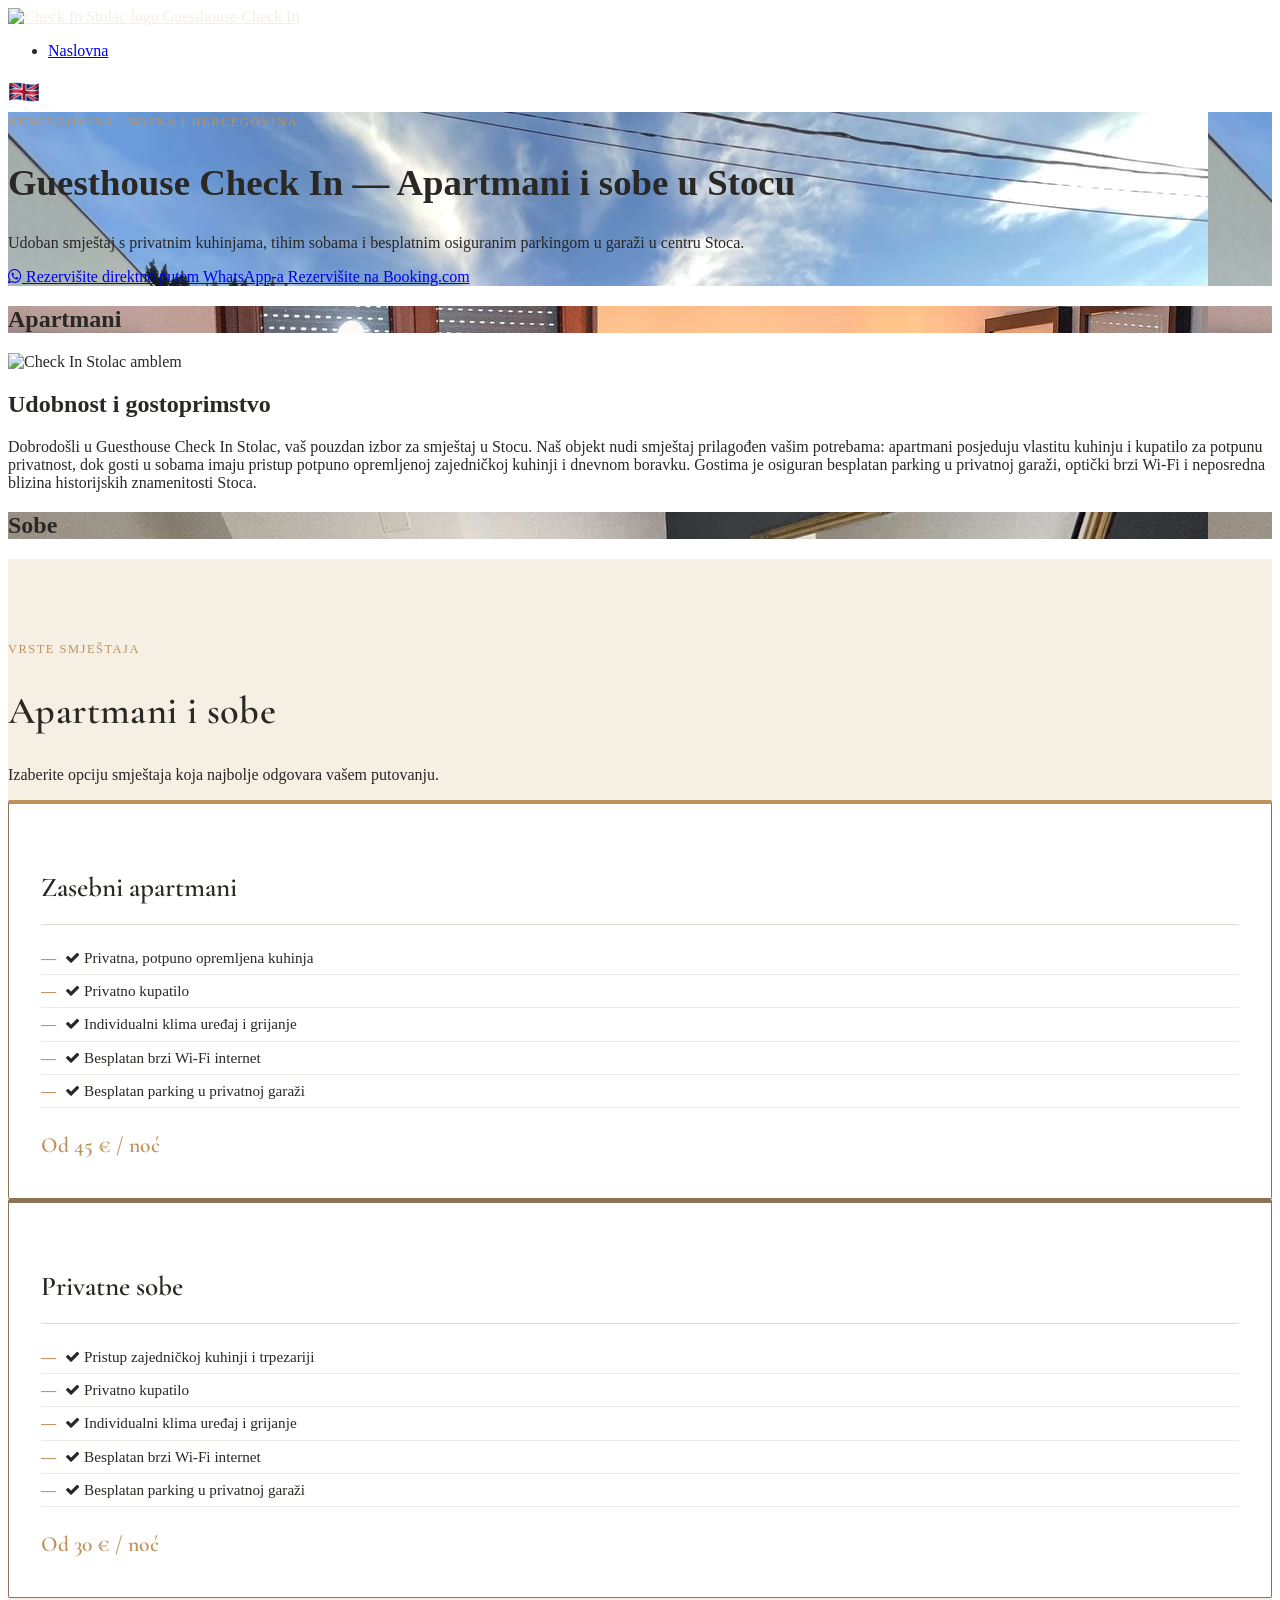
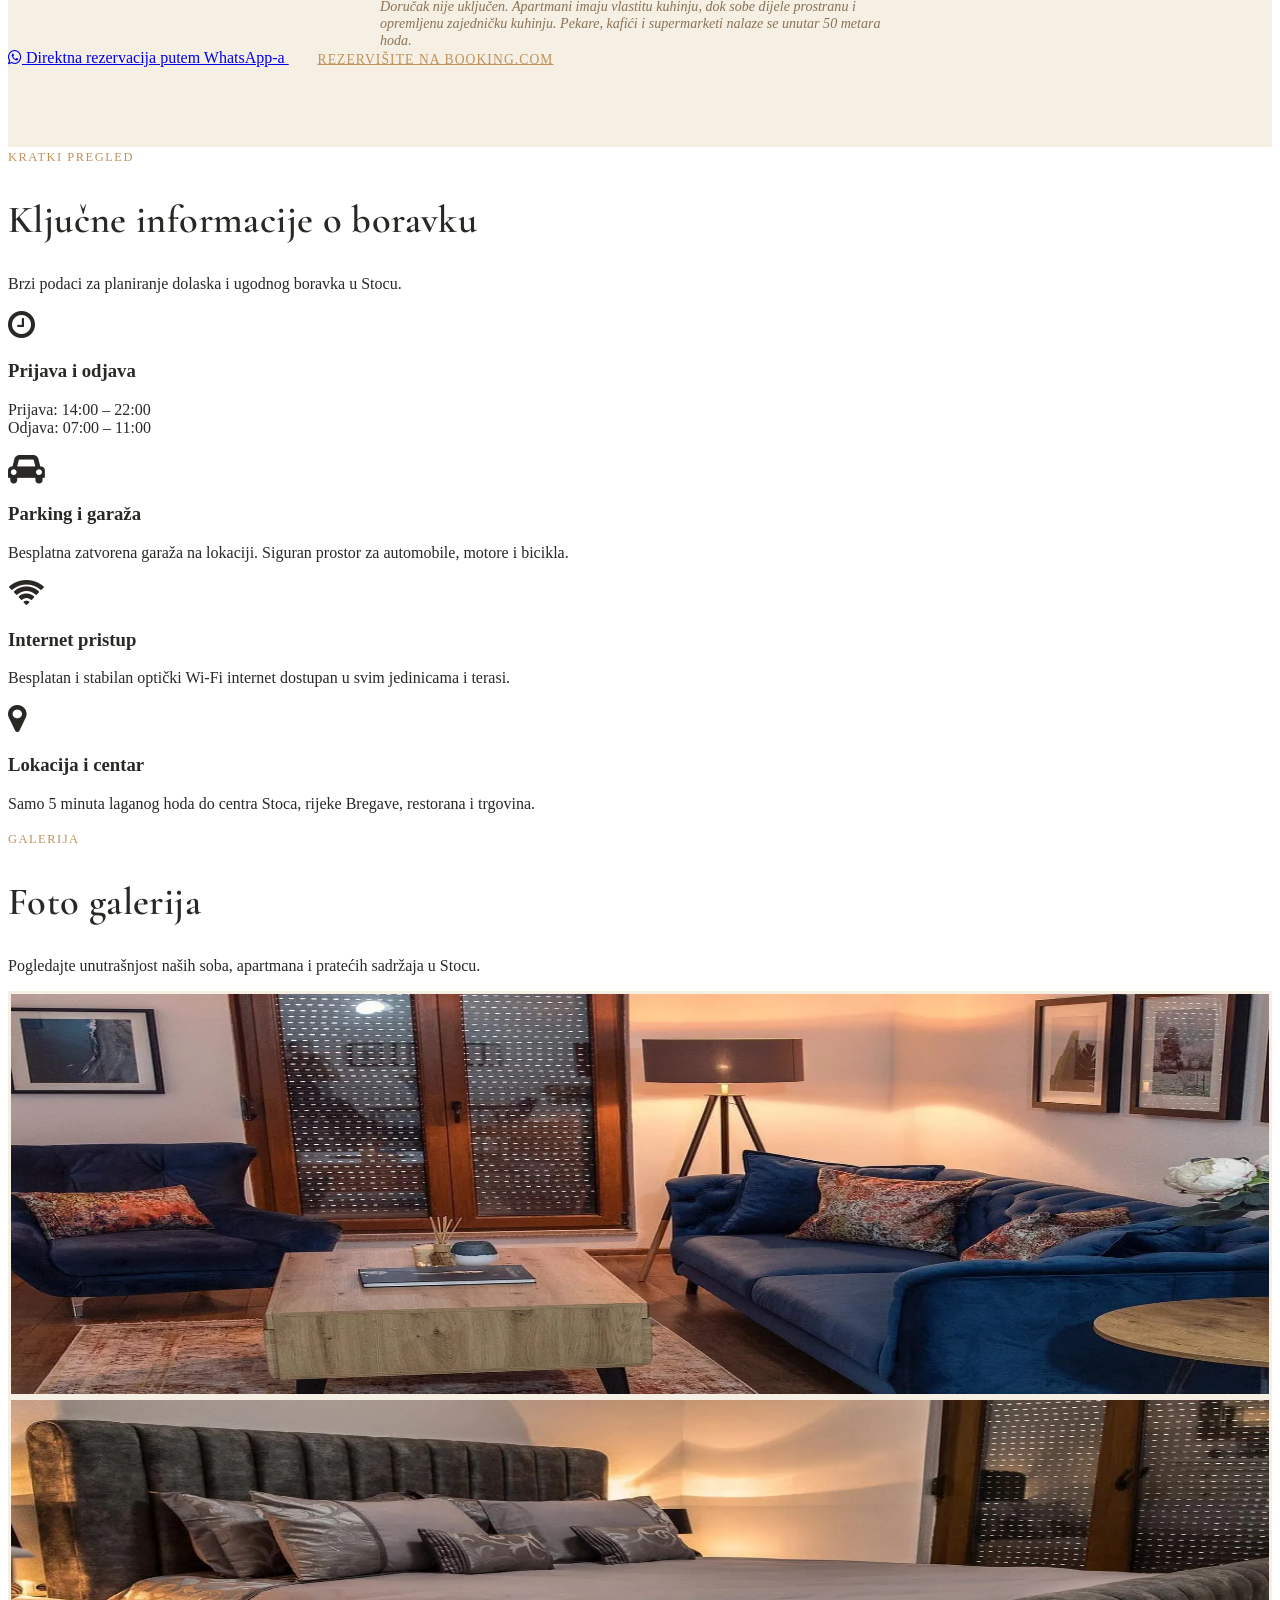
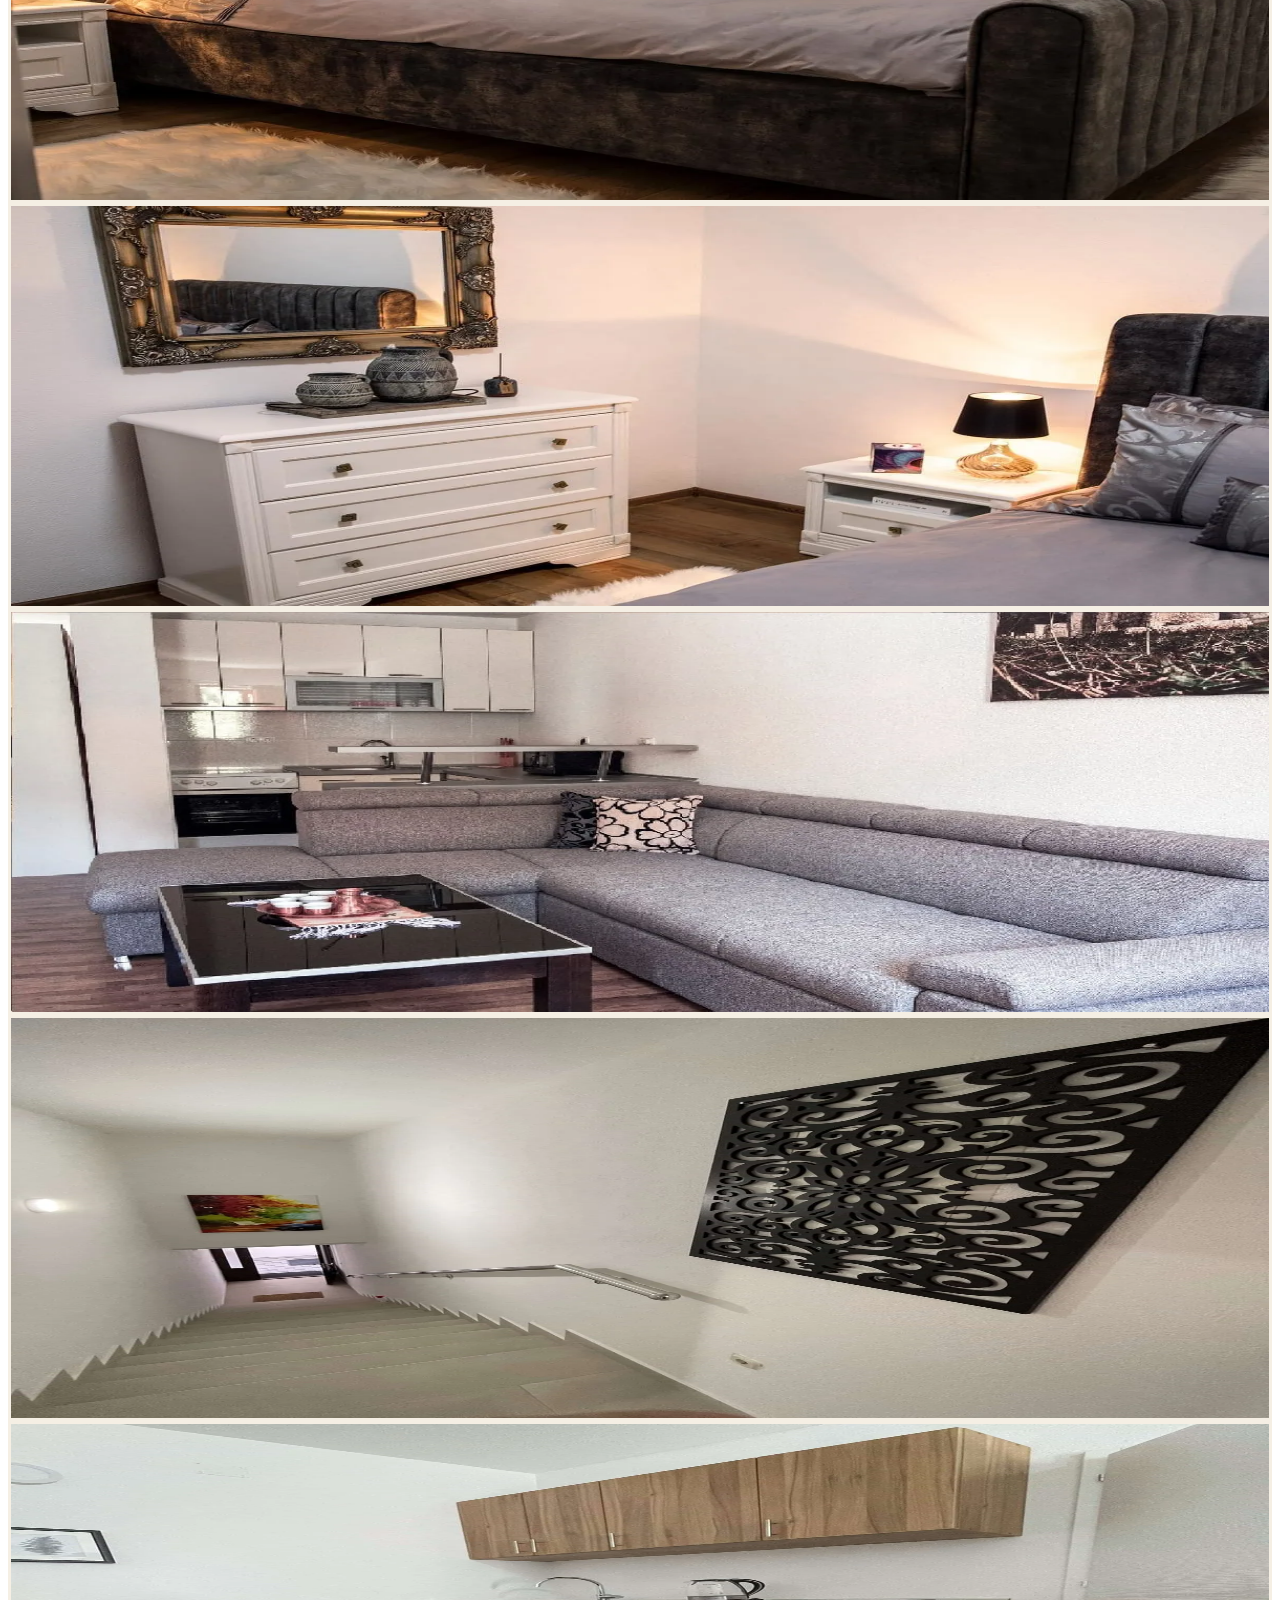
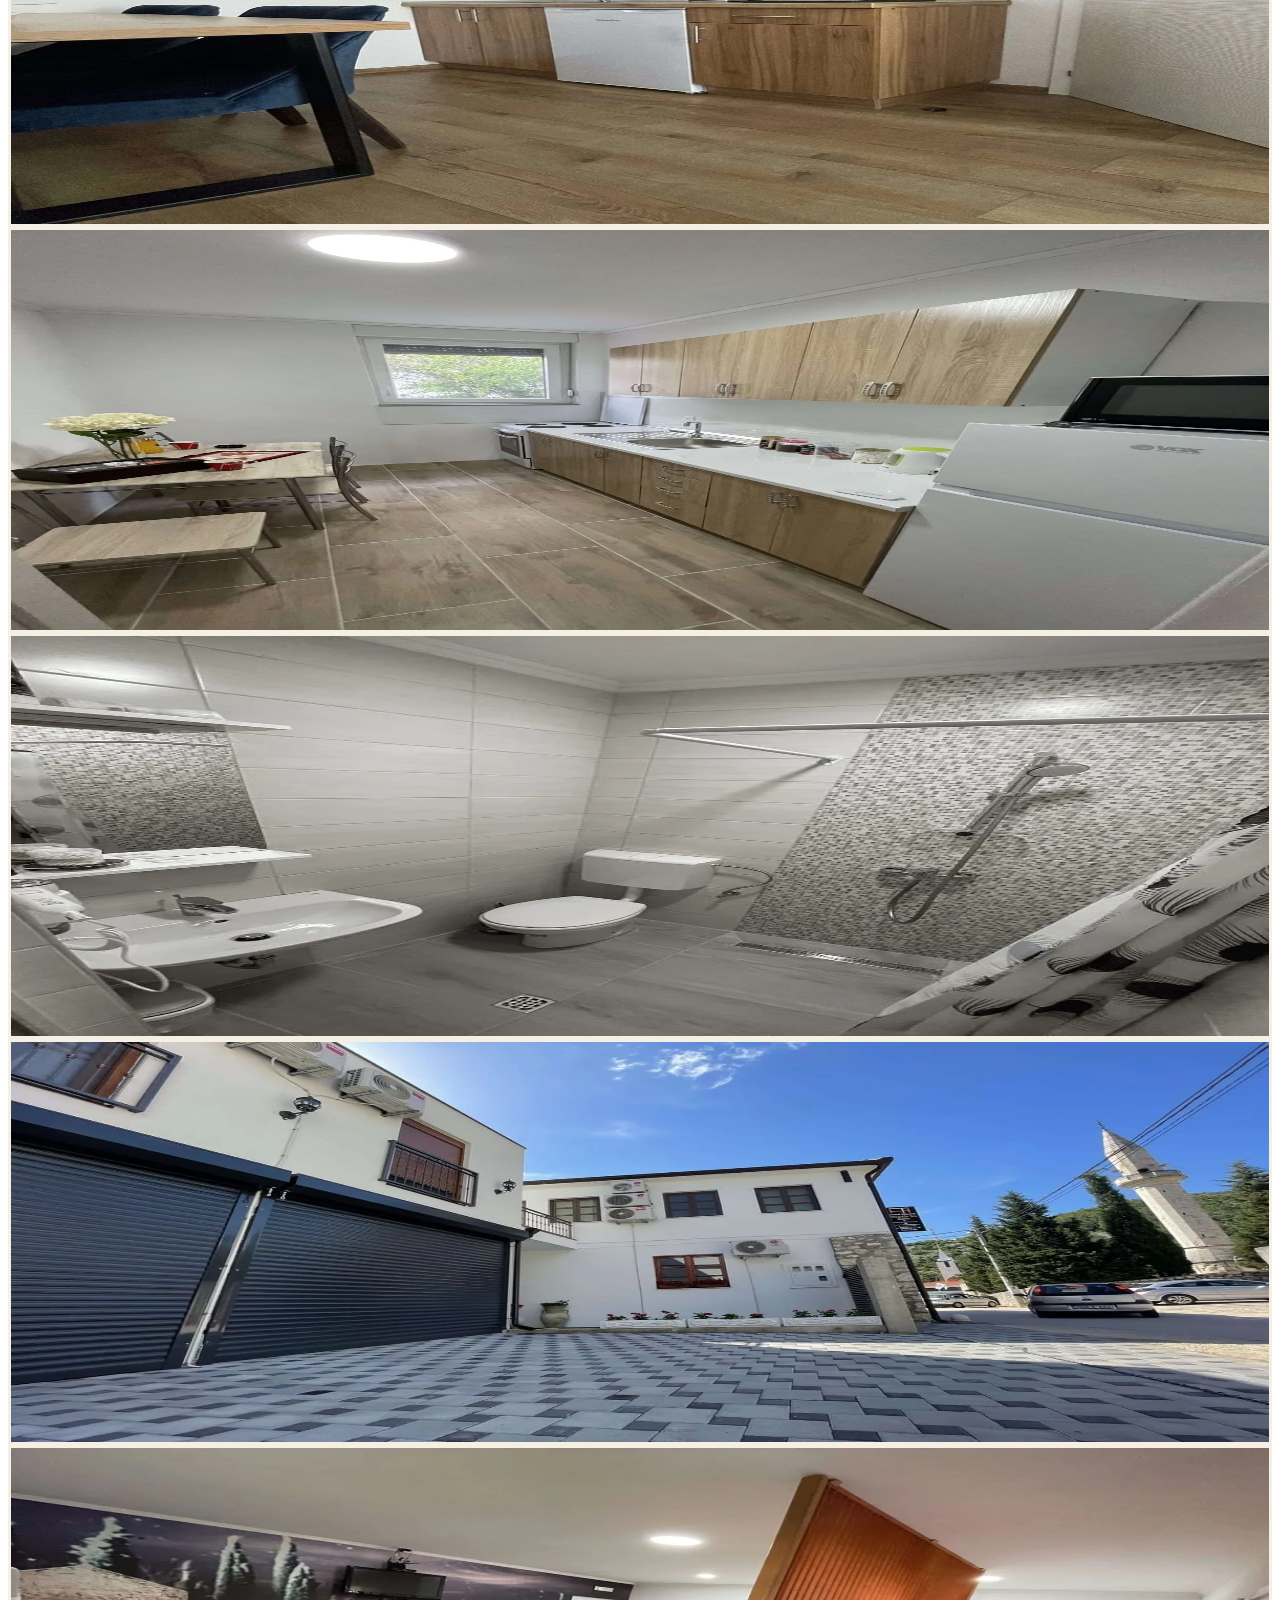
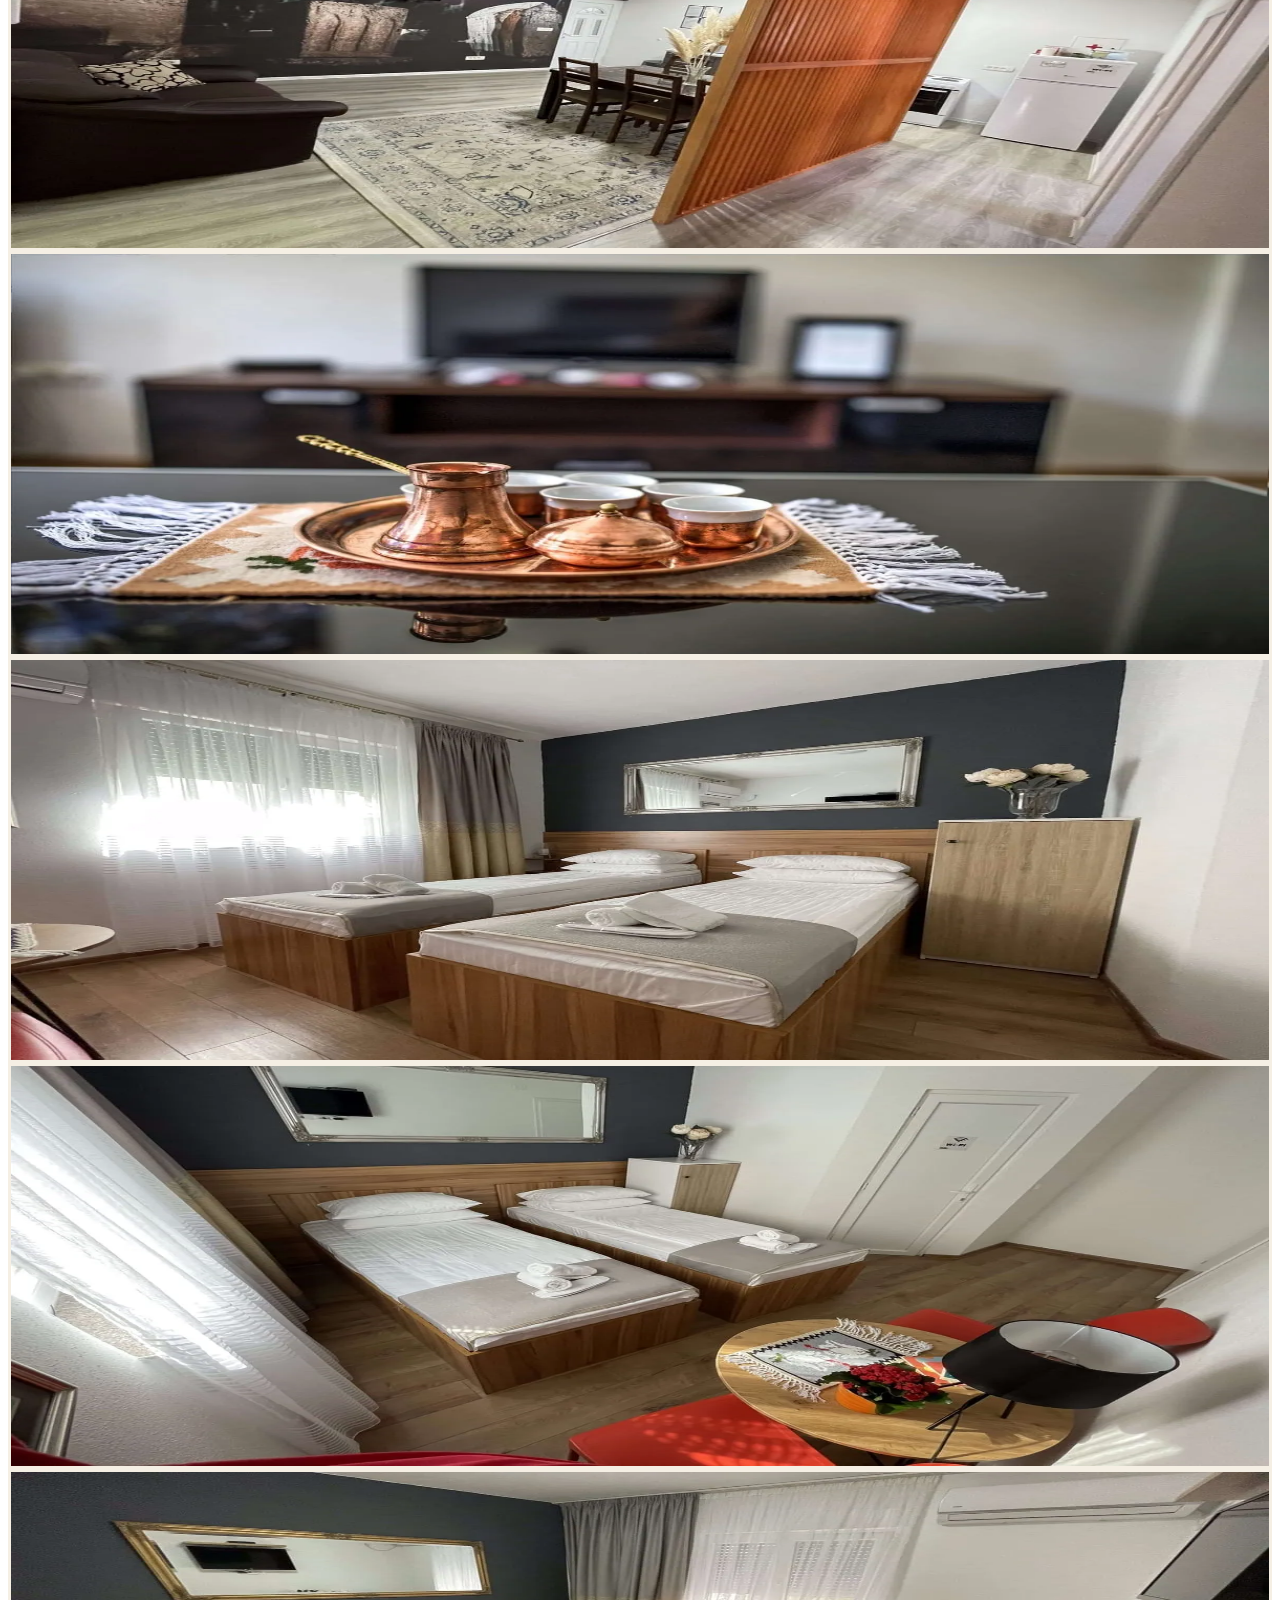
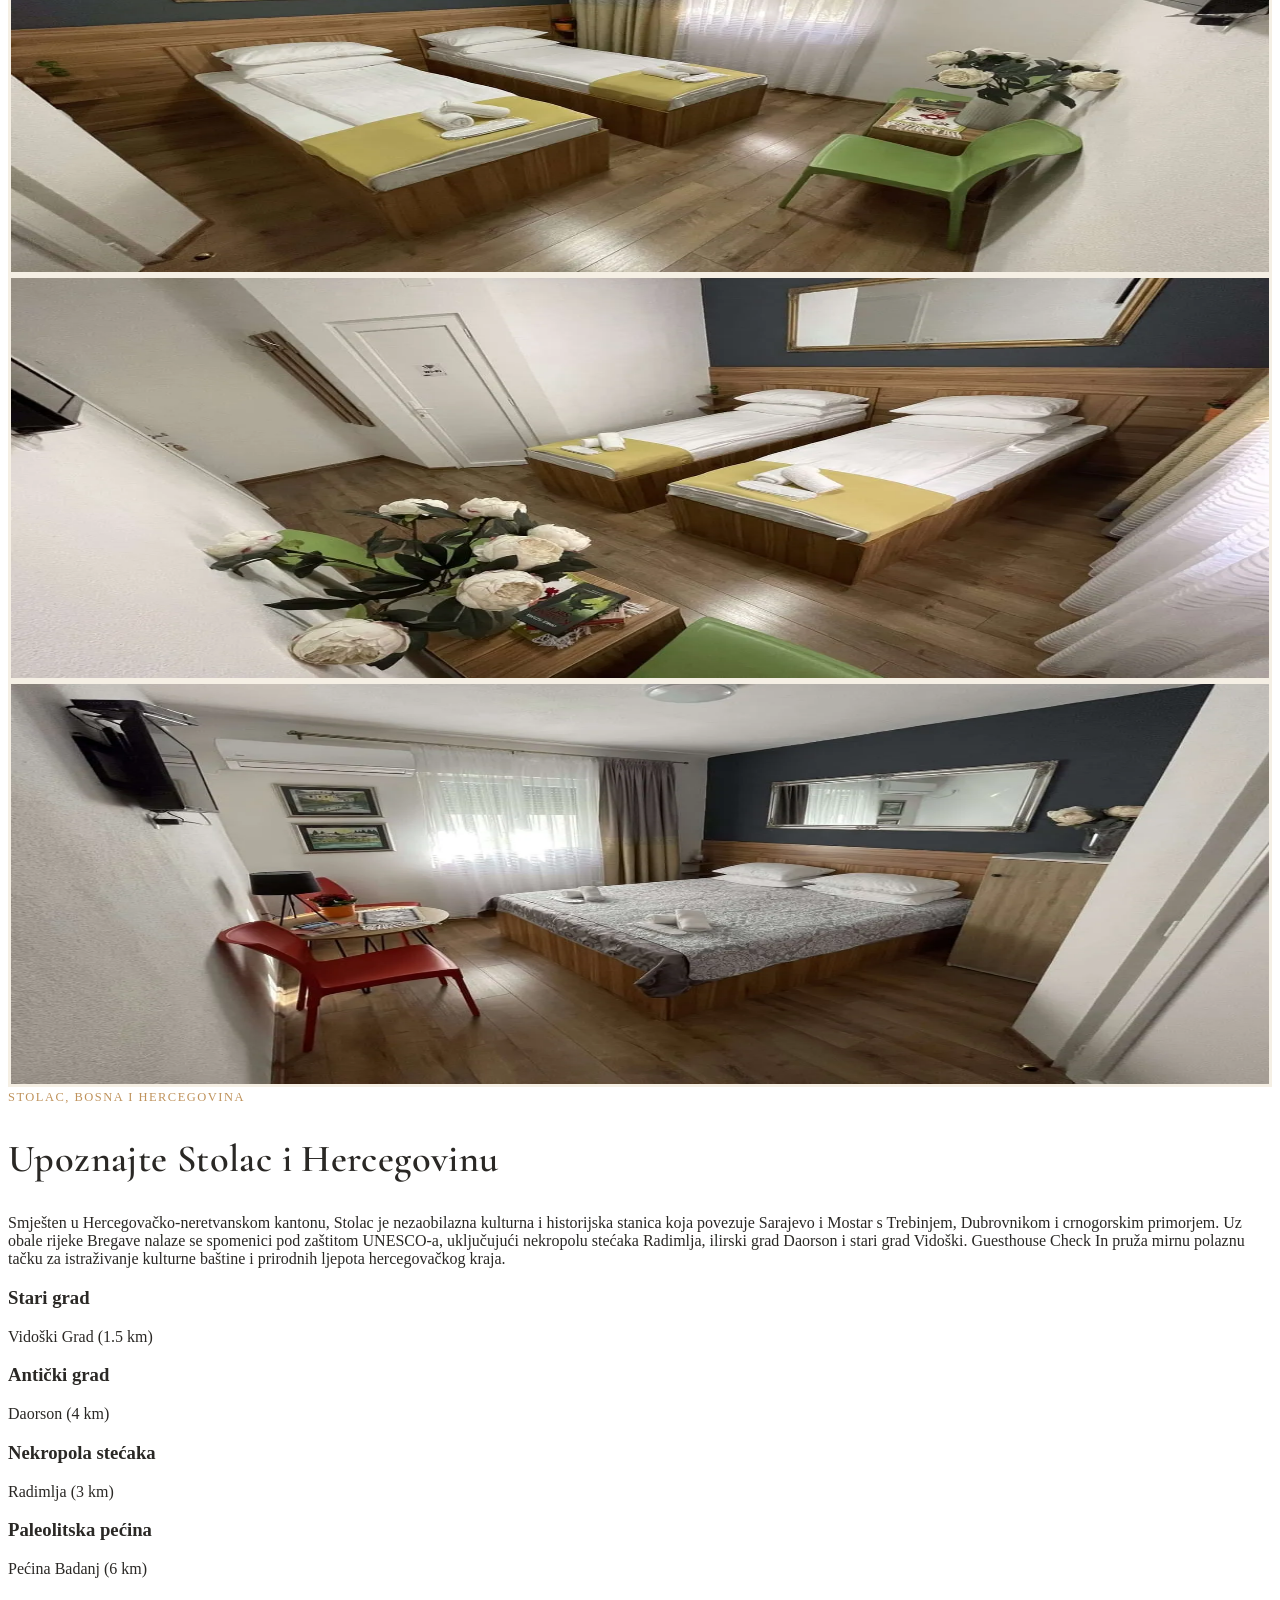
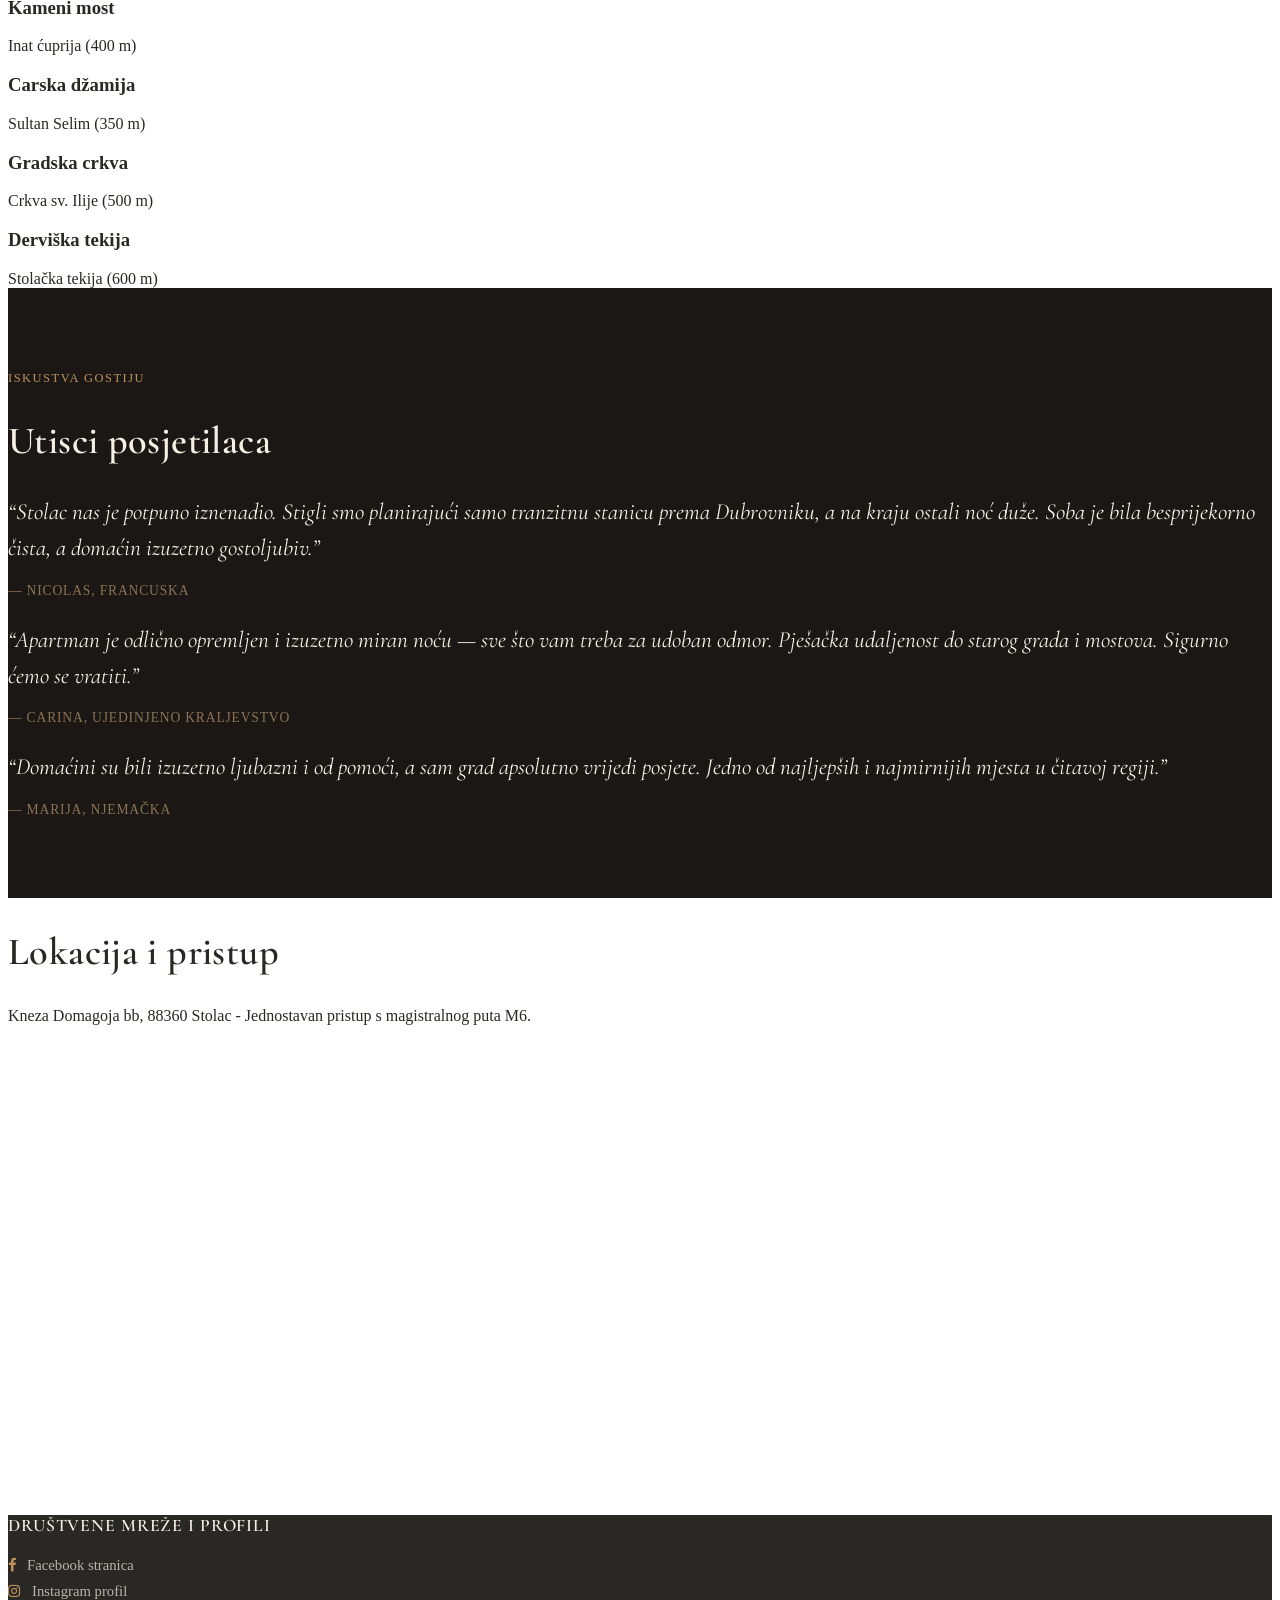
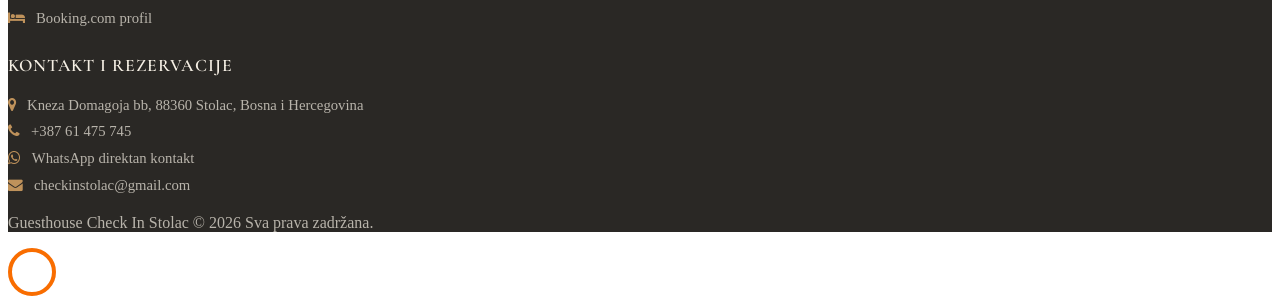
==== commit 53ad68ab: "Add files via upload" ====
--- a/bs/index.html
+++ b/bs/index.html
@@ -205,7 +205,7 @@
 			</div>
 			<div class="row justify-content-center mt-3">
 				<div class="col-md-10 text-center ftco-animate">
-					<p class="heritage-food-note text-muted">Doručak nije uključen. Apartmani imaju vlastitu kuhinju, dok sobe dijele prostranu i opremljenu zajedničku kuhinju. Pekare, kafići i supermarketi nalaze se unutar 300 metara hoda.</p>
+					<p class="heritage-food-note text-muted">Doručak nije uključen. Apartmani imaju vlastitu kuhinju, dok sobe dijele prostranu i opremljenu zajedničku kuhinju. Pekare, kafići i supermarketi nalaze se unutar 50 metara hoda.</p>
 					<div class="d-flex flex-wrap justify-content-center mt-4">
 						<a href="https://wa.me/38761475745?text=Pozdrav,%20zanima%20me%20rezervacija%20smje%C5%A1taja%20u%20Guesthouse%20Check%20In%20Stolac" target="_blank" rel="noopener" class="btn btn-success px-4 py-2 m-2">
 							<i class="fa fa-whatsapp mr-1"></i> Direktna rezervacija putem WhatsApp-a
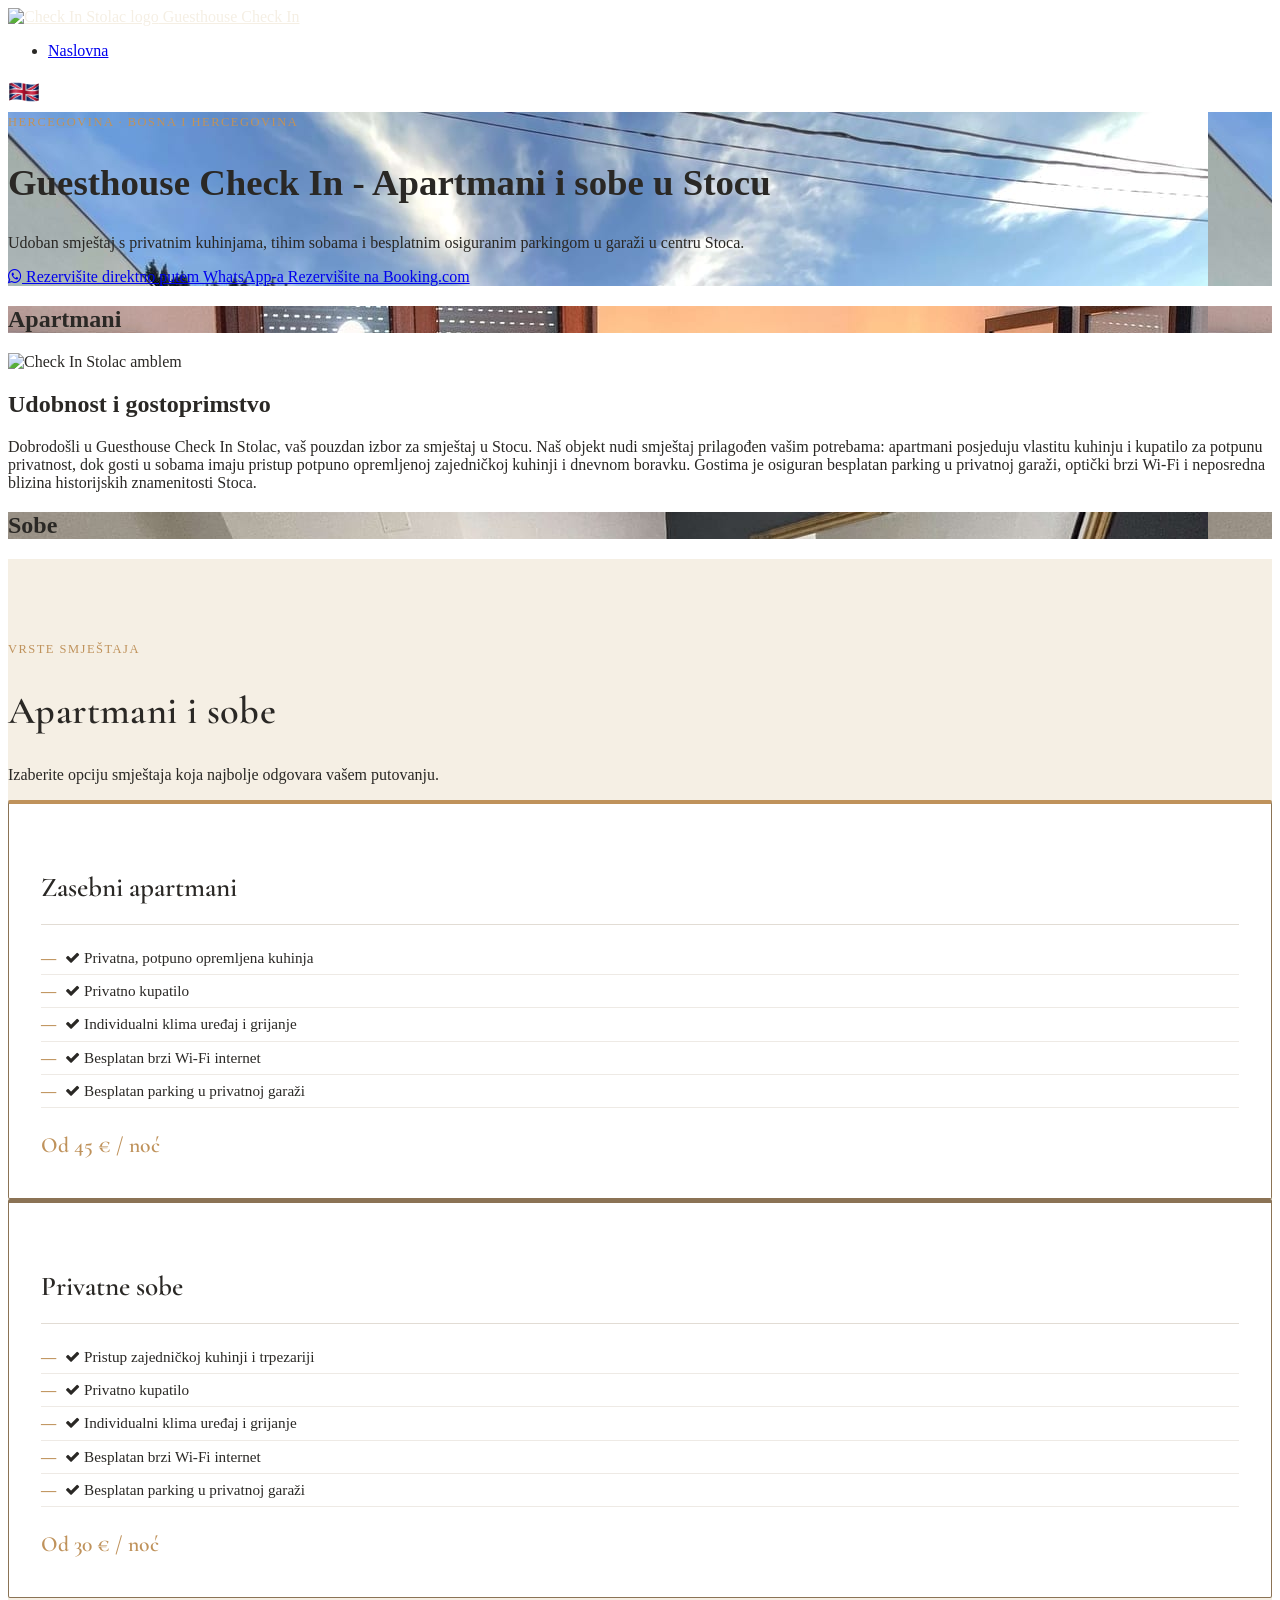
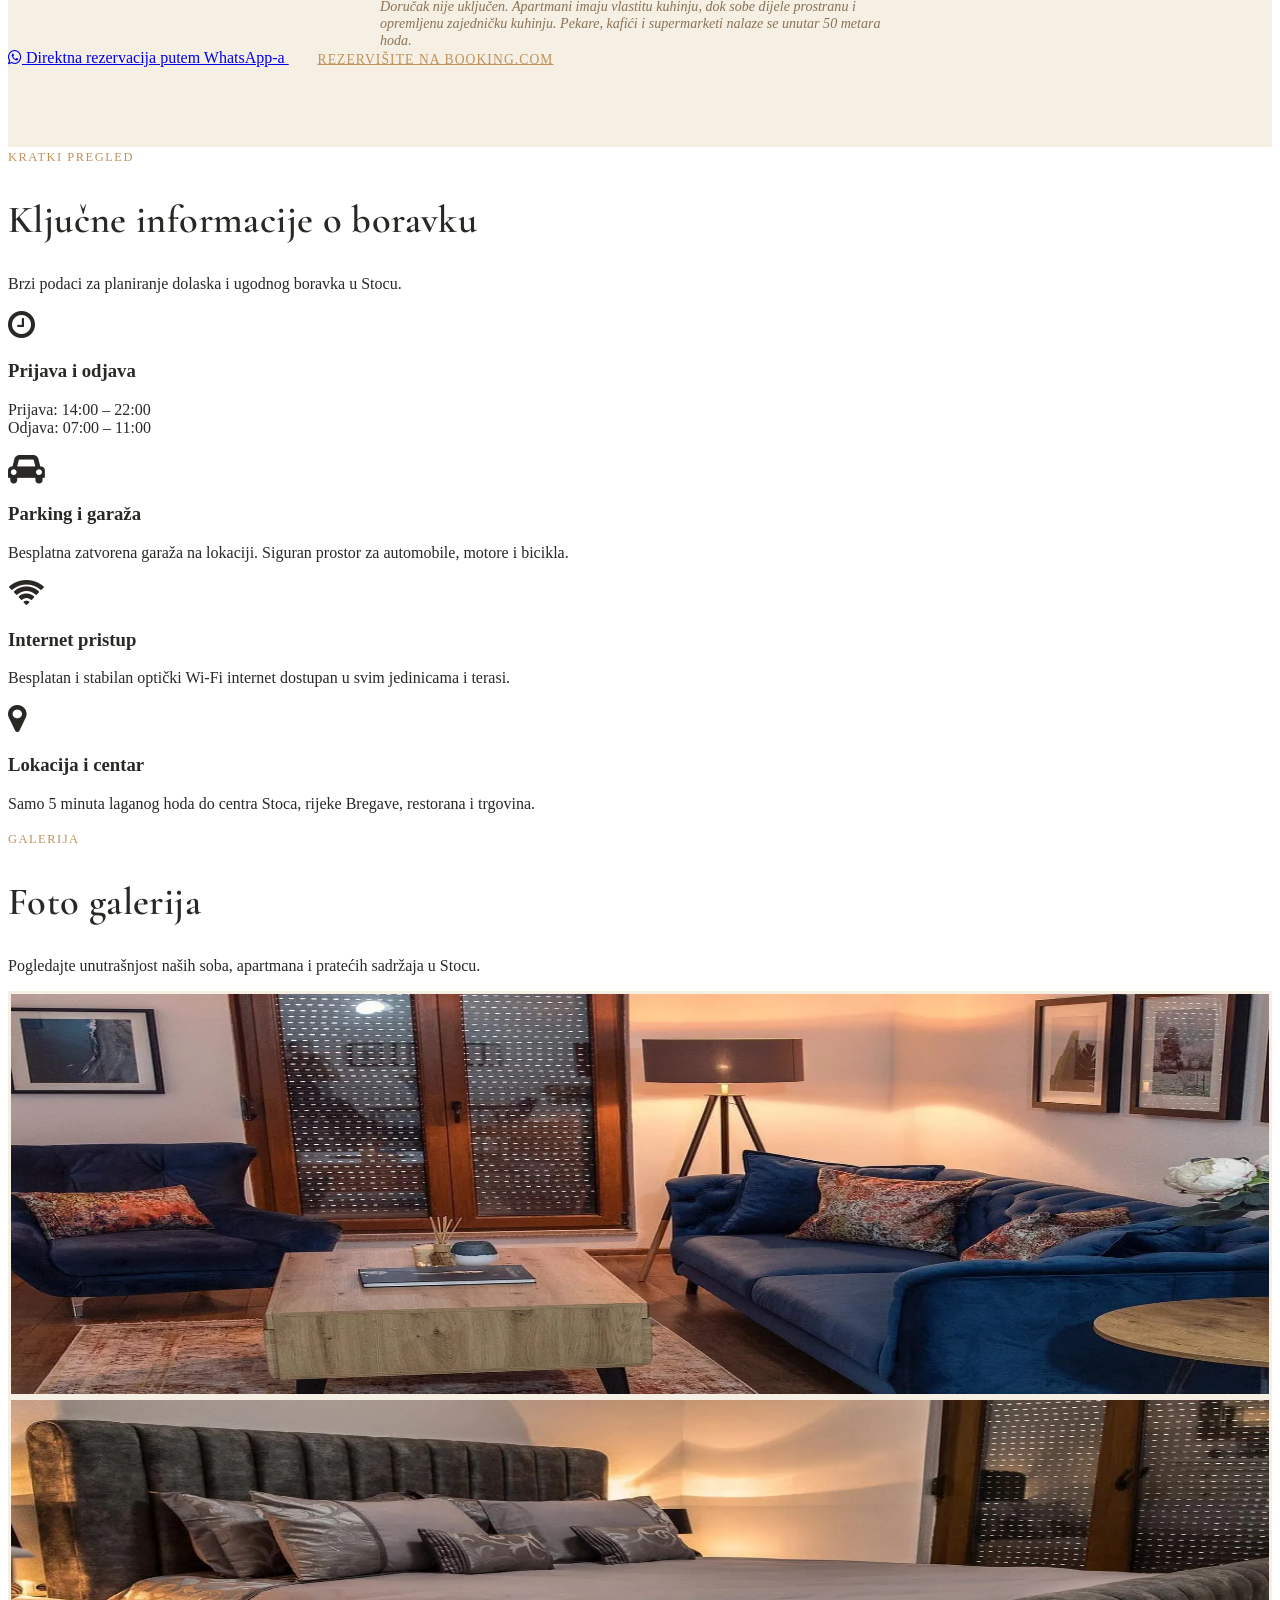
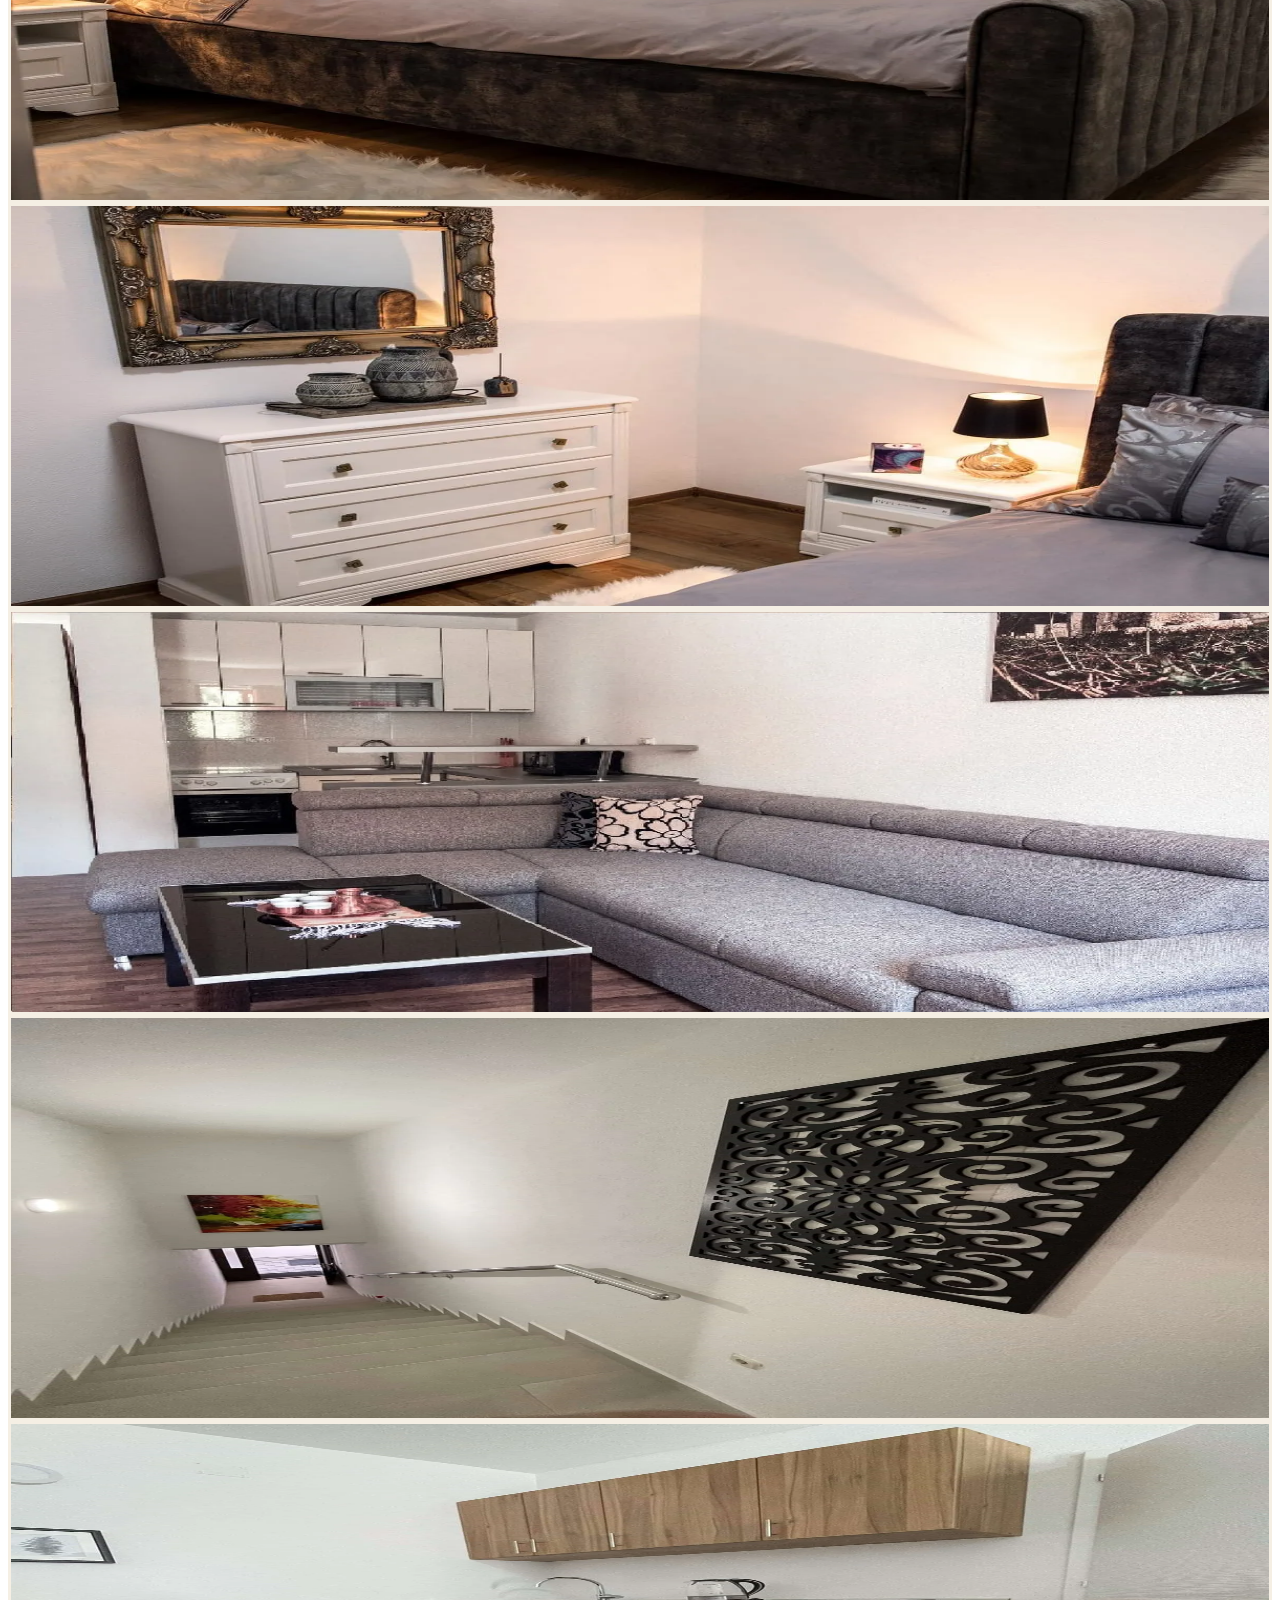
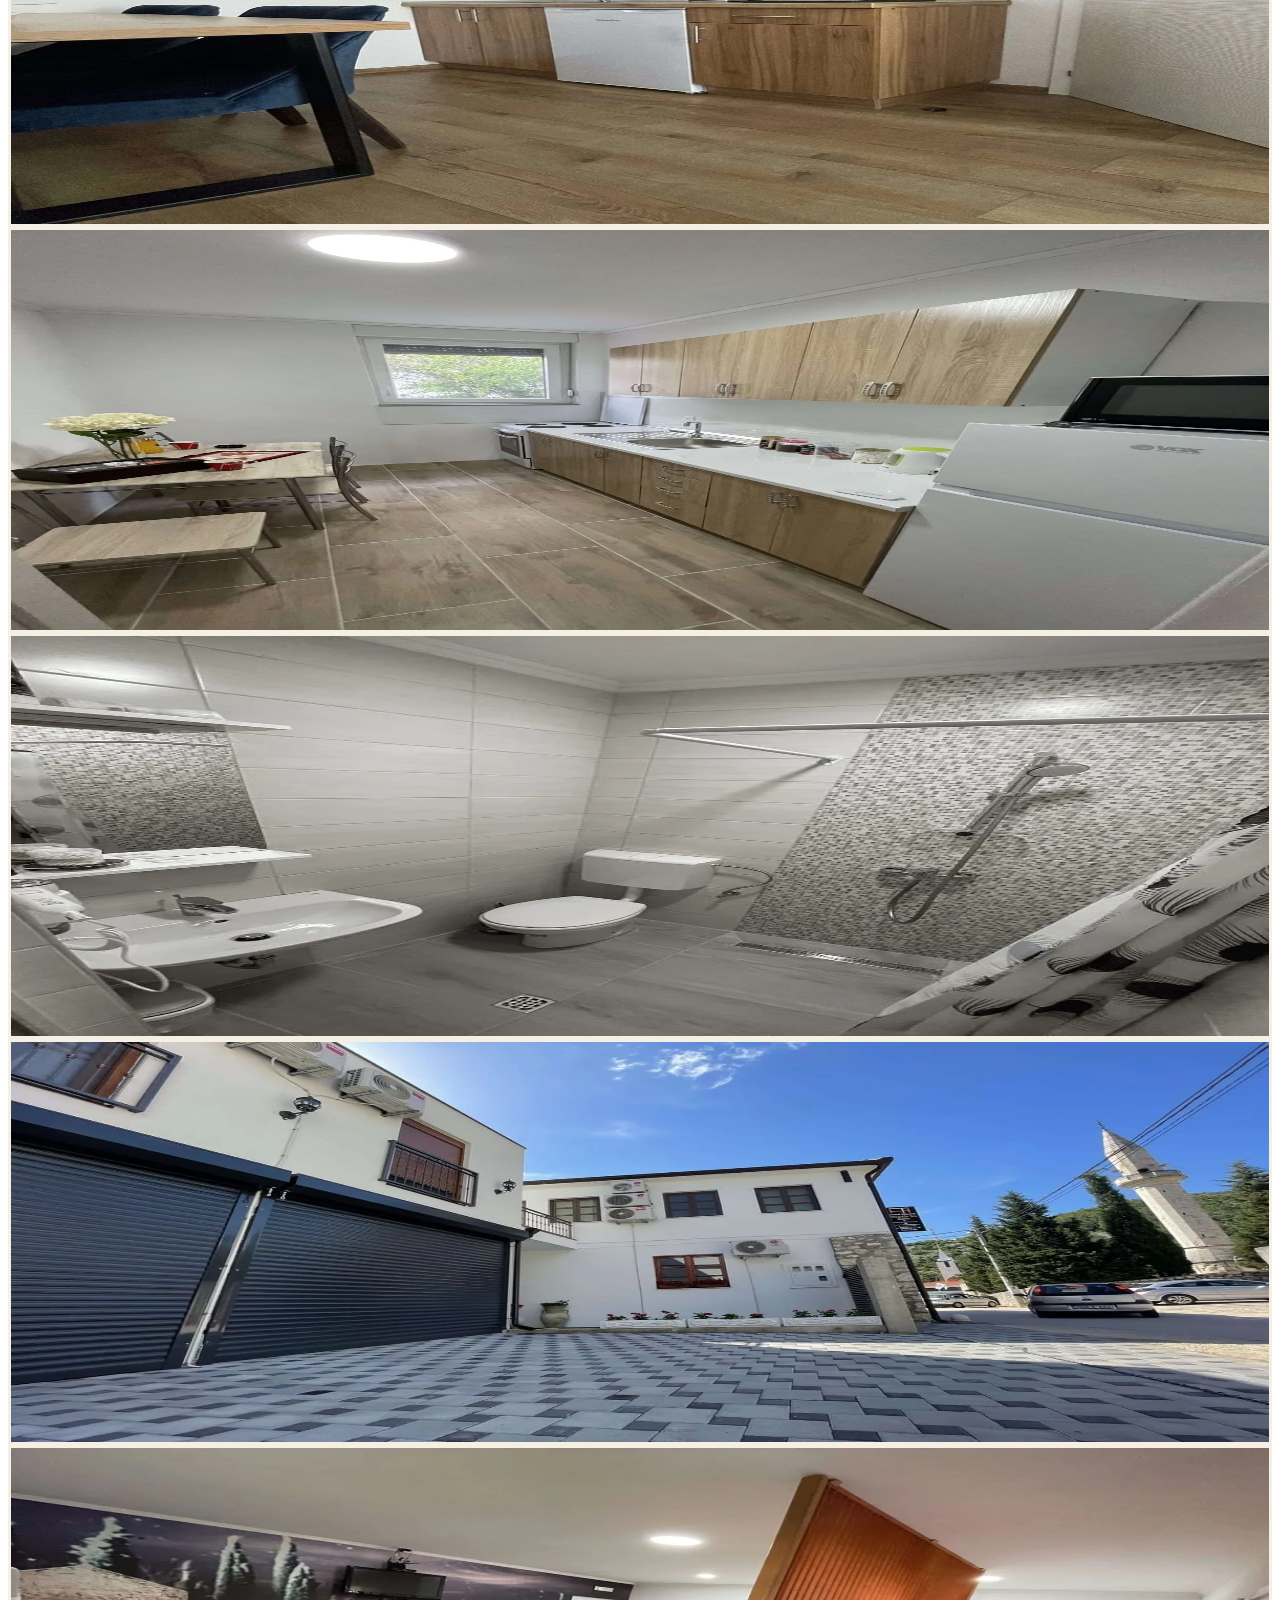
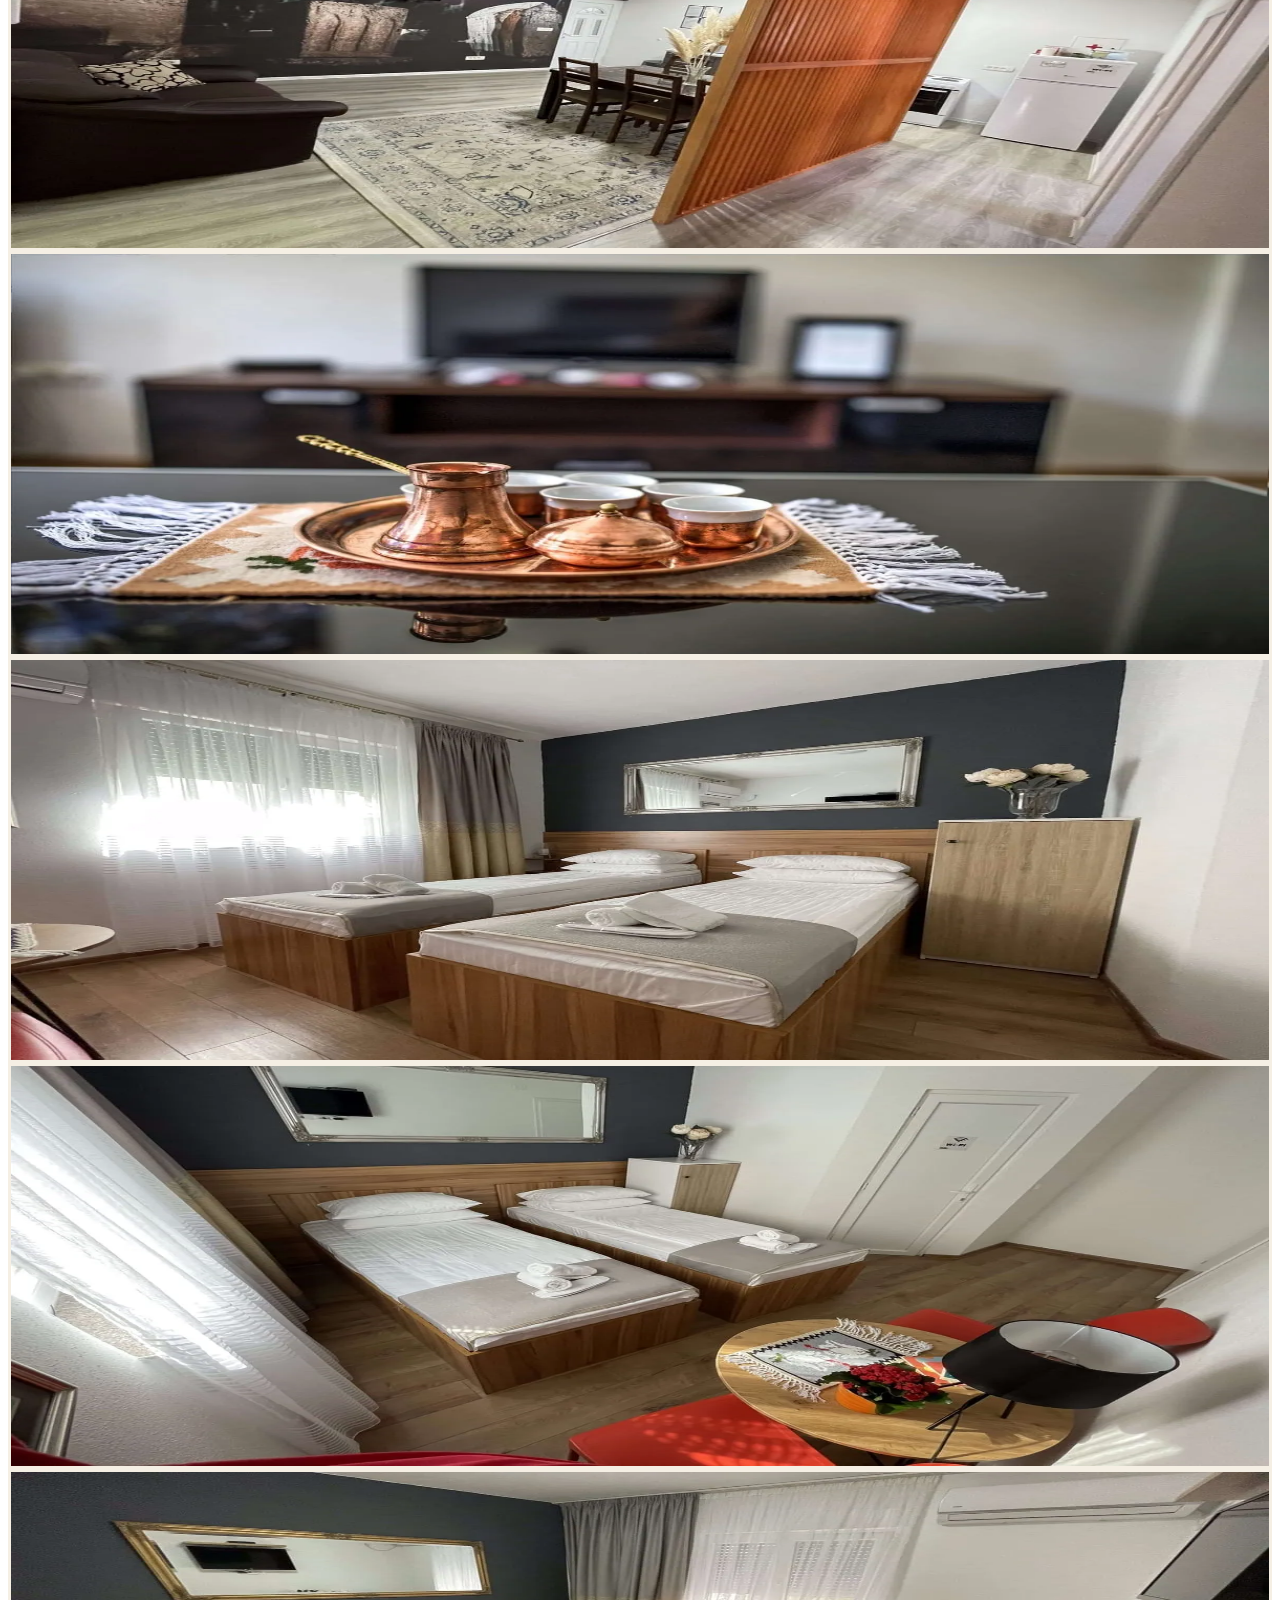
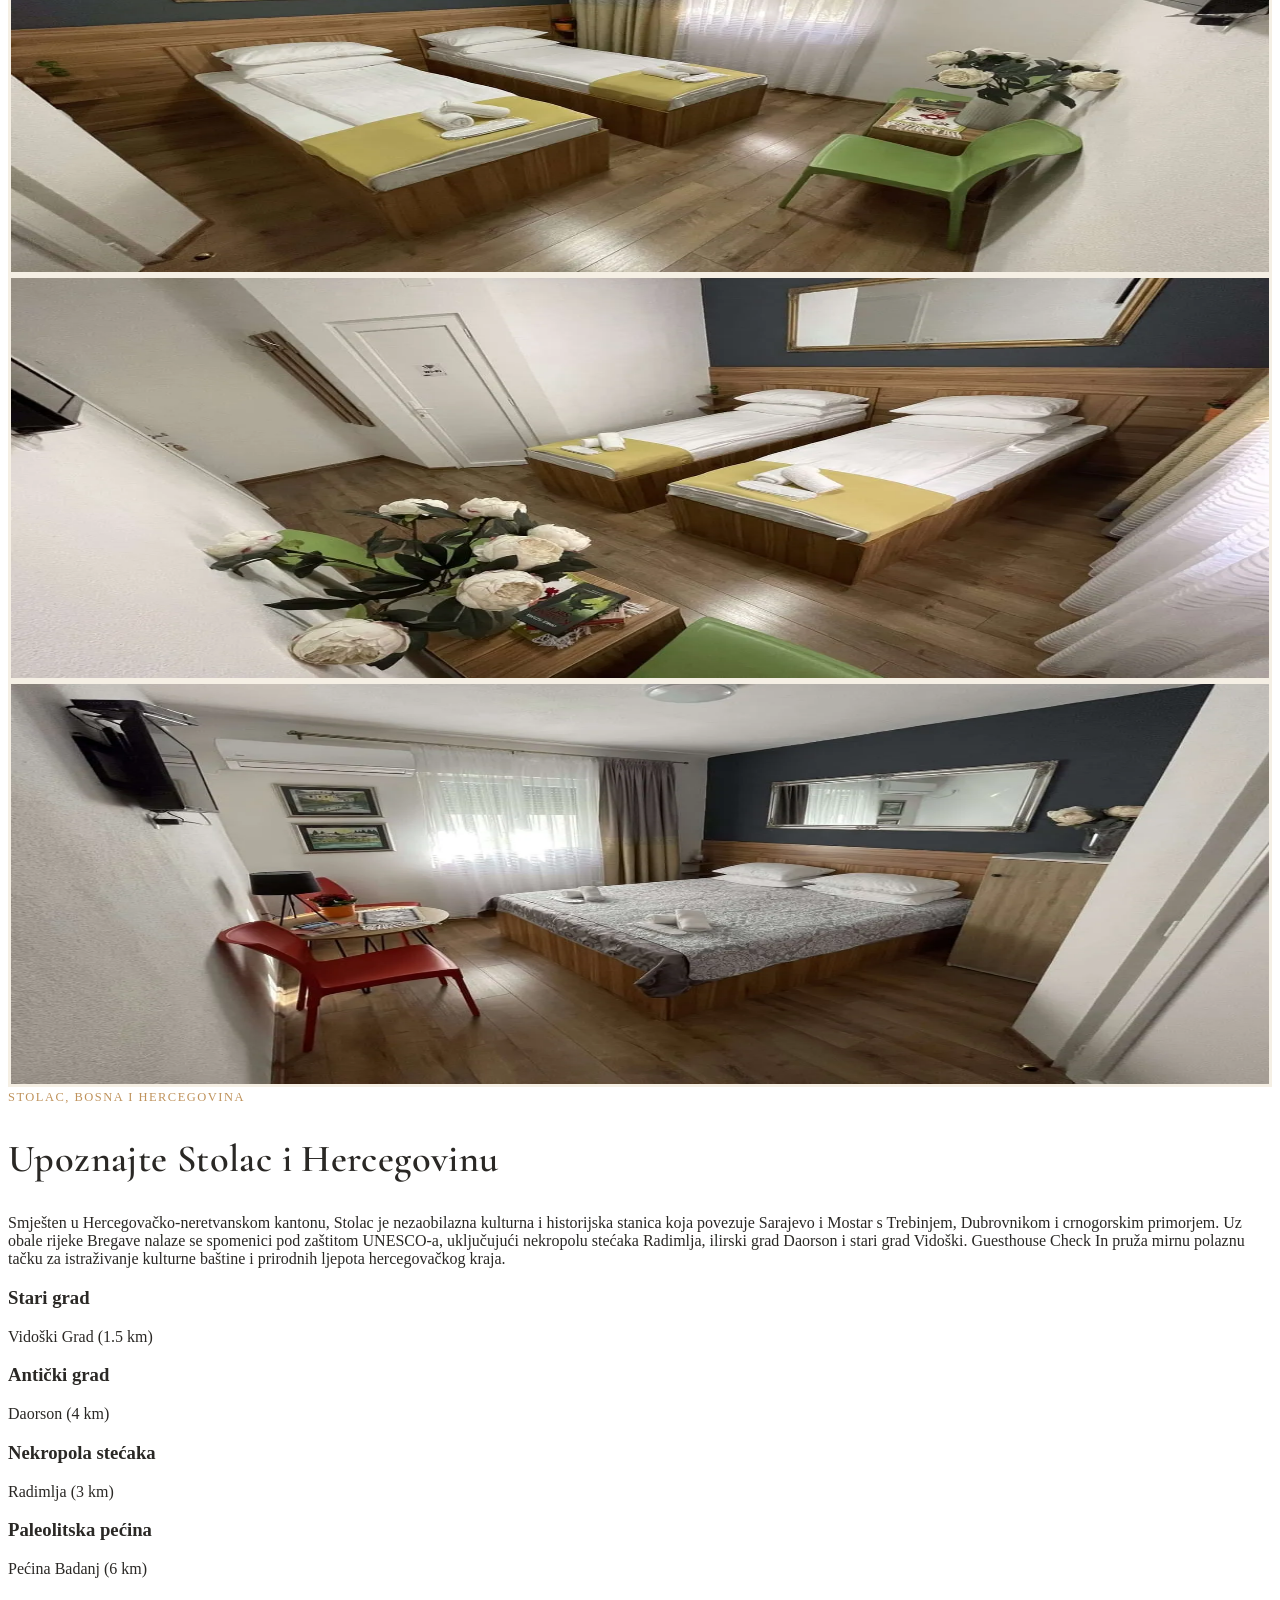
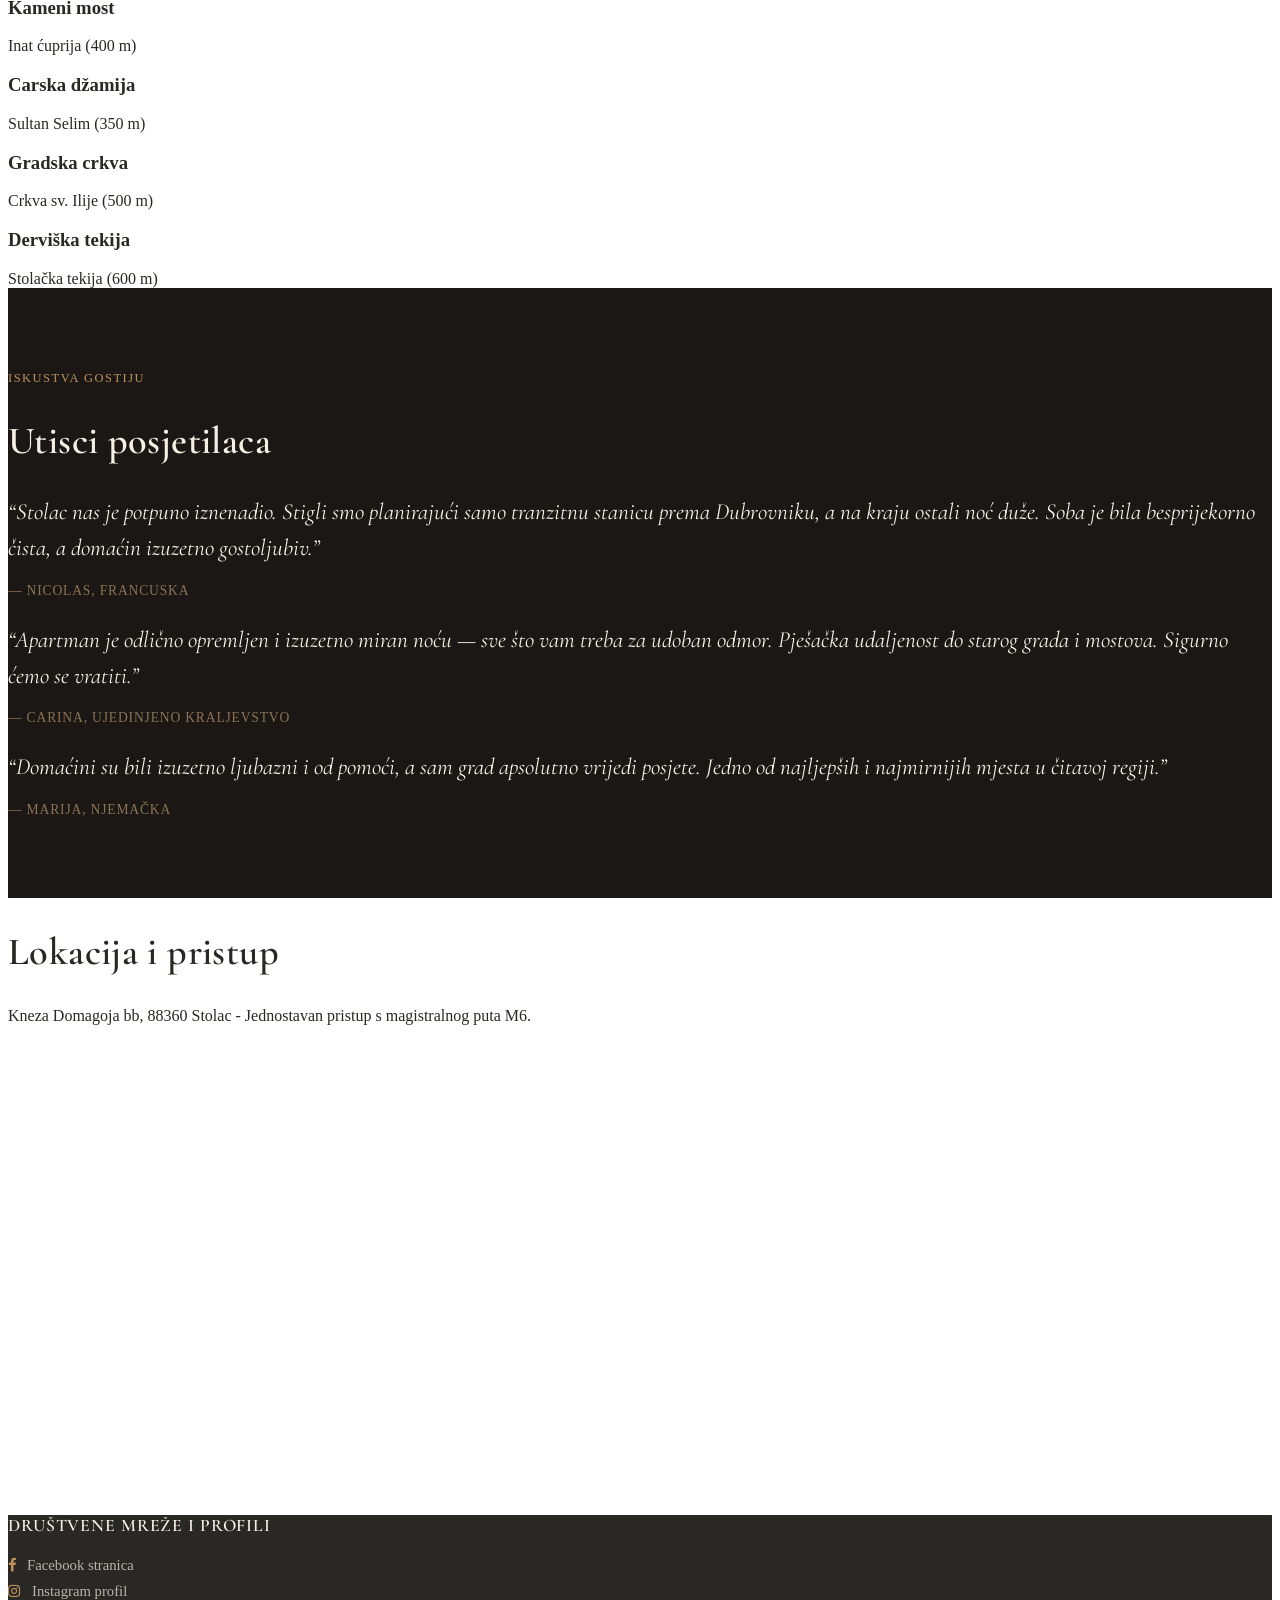
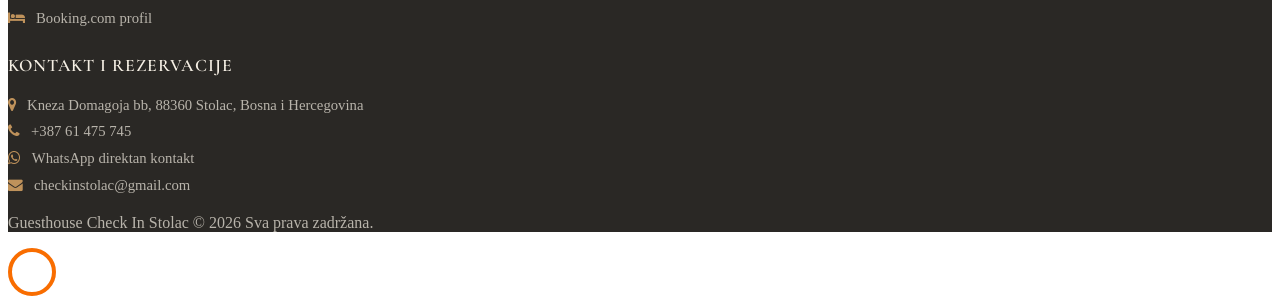
==== commit 99853268: "Update index.html" ====
--- a/bs/index.html
+++ b/bs/index.html
@@ -118,7 +118,7 @@
 				<div class="col-lg-12 ftco-animate d-flex align-items-center">
 					<div class="text text-center">
 						<span class="subheading text-uppercase letter-spacing-1">Hercegovina · Bosna i Hercegovina</span>
-						<h1 class="mb-3 text-white font-weight-bold" style="font-size: 2.3rem;">Guesthouse Check In — Apartmani i sobe u Stocu</h1>
+						<h1 class="mb-3 text-white font-weight-bold" style="font-size: 2.3rem;">Guesthouse Check In - Apartmani i sobe u Stocu</h1>
 						<p class="text-white-50 mb-4">Udoban smještaj s privatnim kuhinjama, tihim sobama i besplatnim osiguranim parkingom u garaži u centru Stoca.</p>
 						<div class="d-flex flex-wrap justify-content-center gap-2">
 							<a href="https://wa.me/38761475745?text=Pozdrav,%20zanima%20me%20raspolo%C5%BEivost%20smje%C5%A1taja%20u%20Guesthouse%20Check%20In%20Stolac" target="_blank" rel="noopener" class="btn btn-success px-4 py-3 m-1 shadow-sm font-weight-bold">
@@ -595,4 +595,4 @@
 
 </body>
 
-</html>+</html>
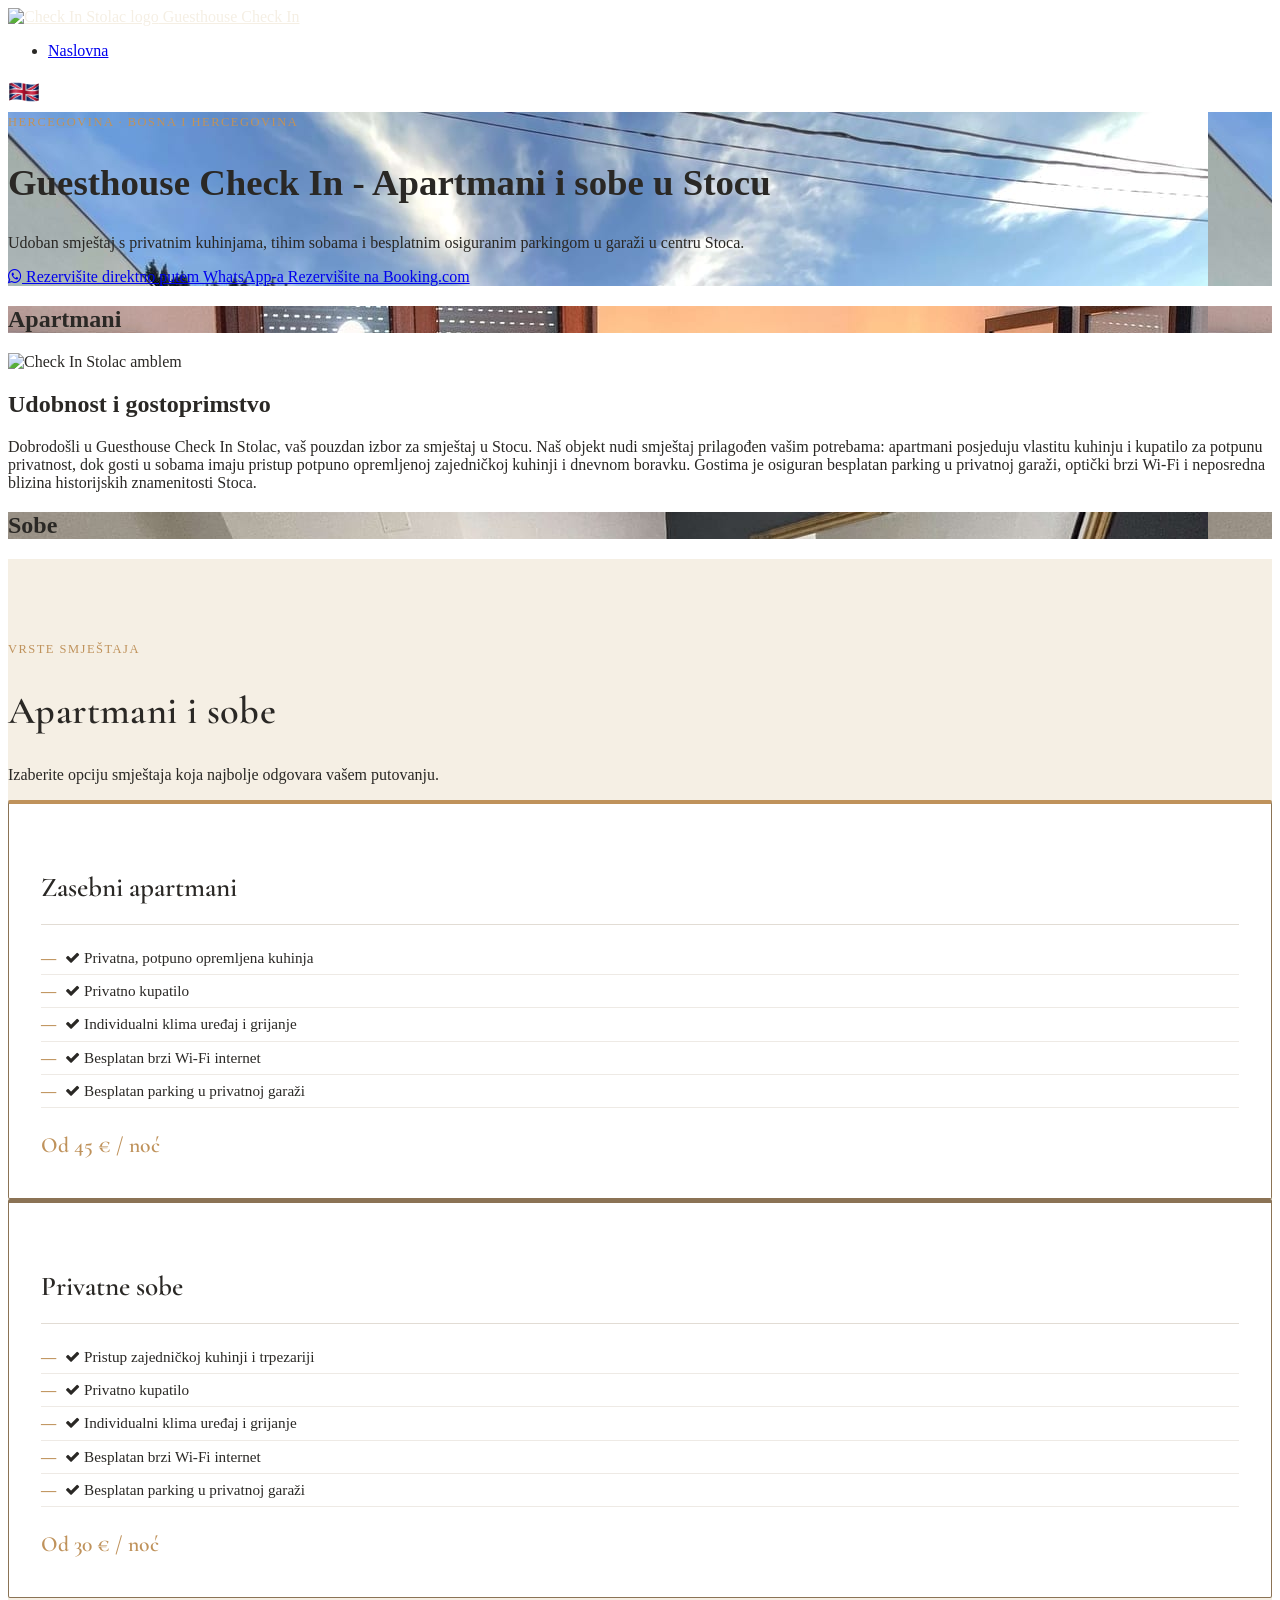
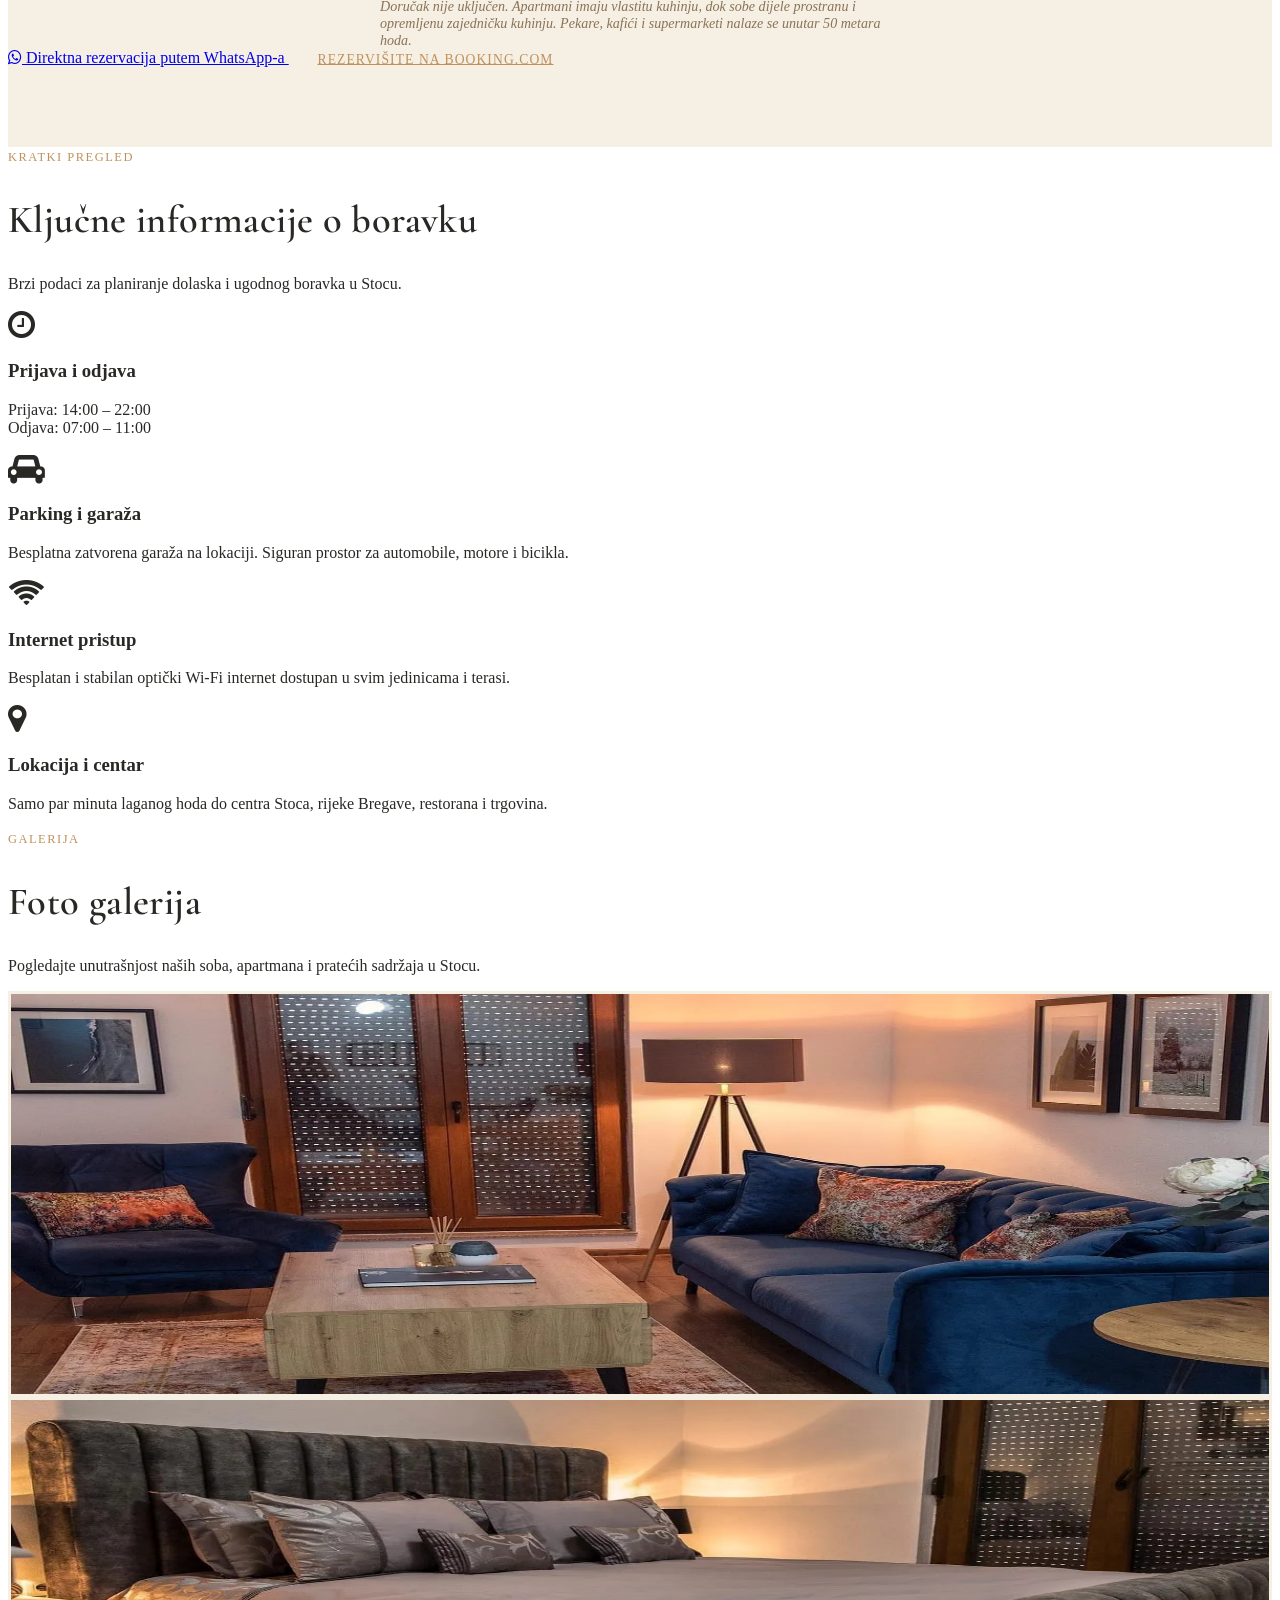
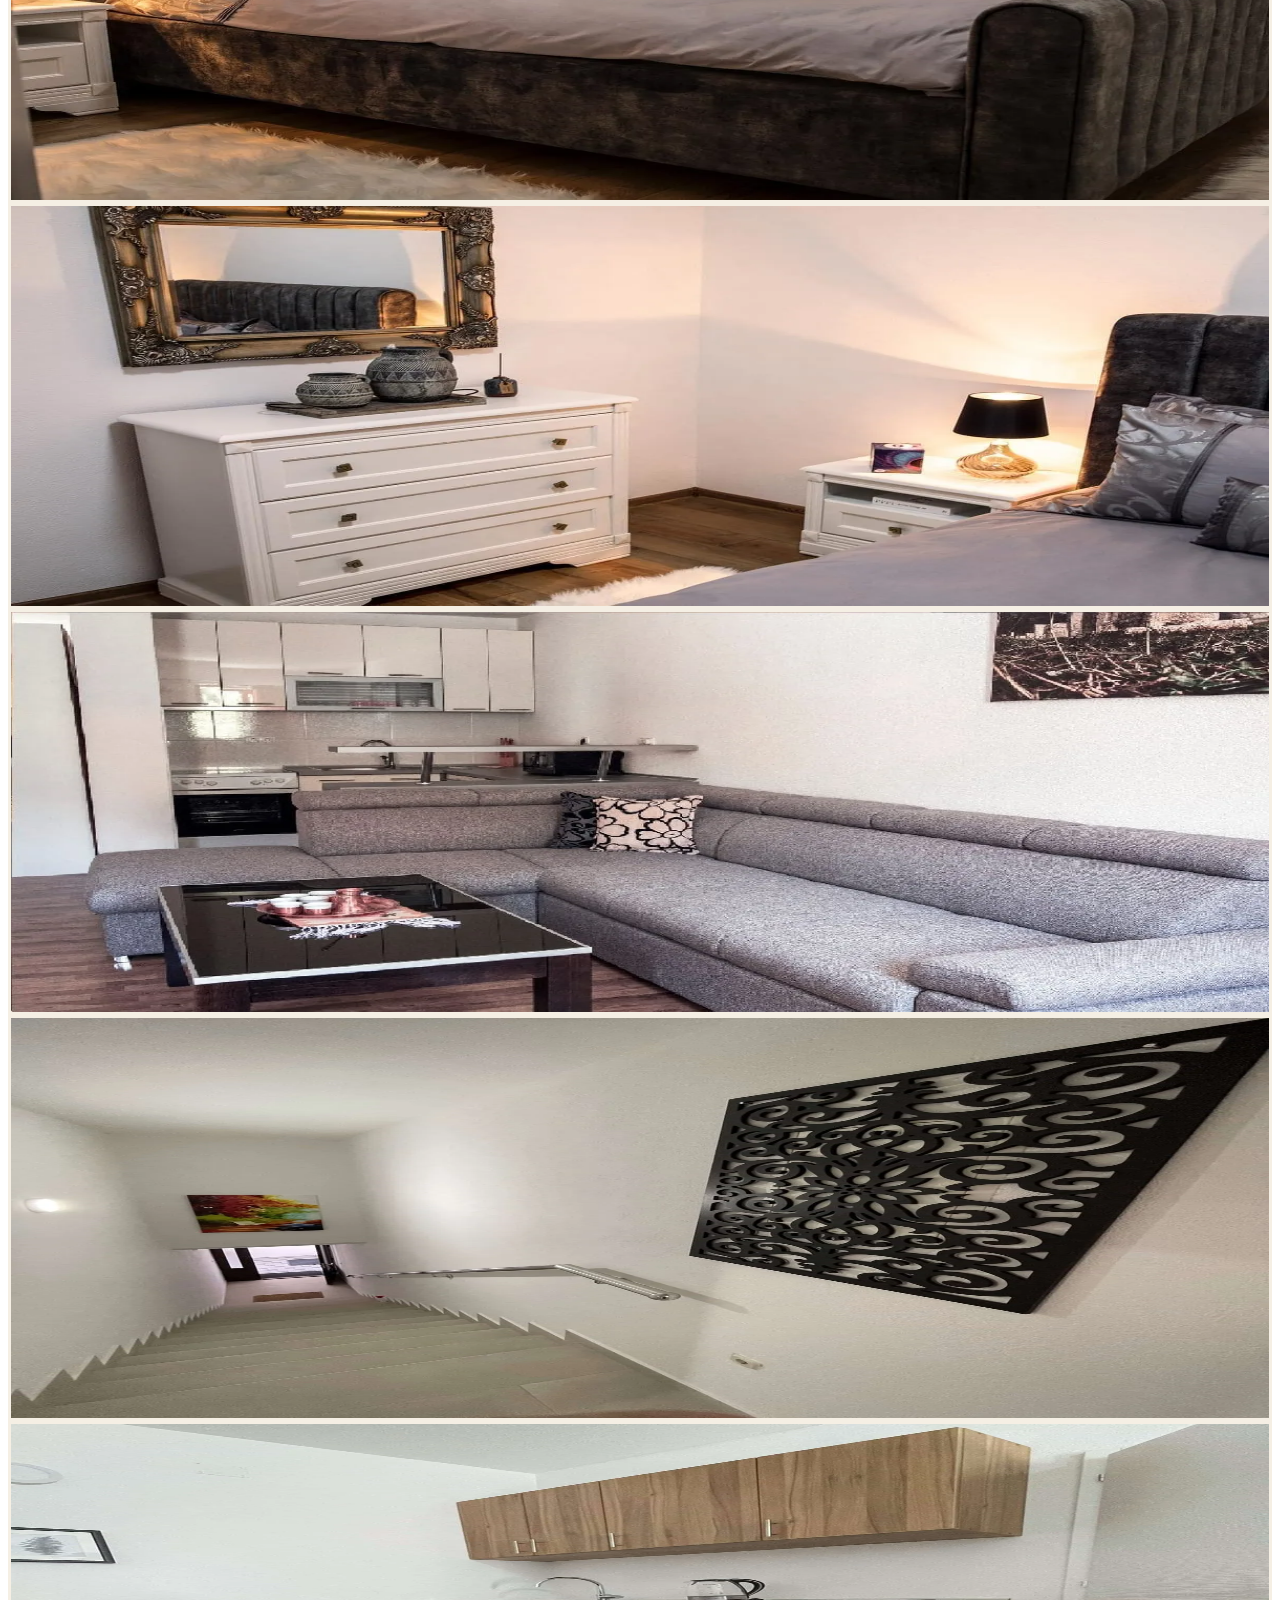
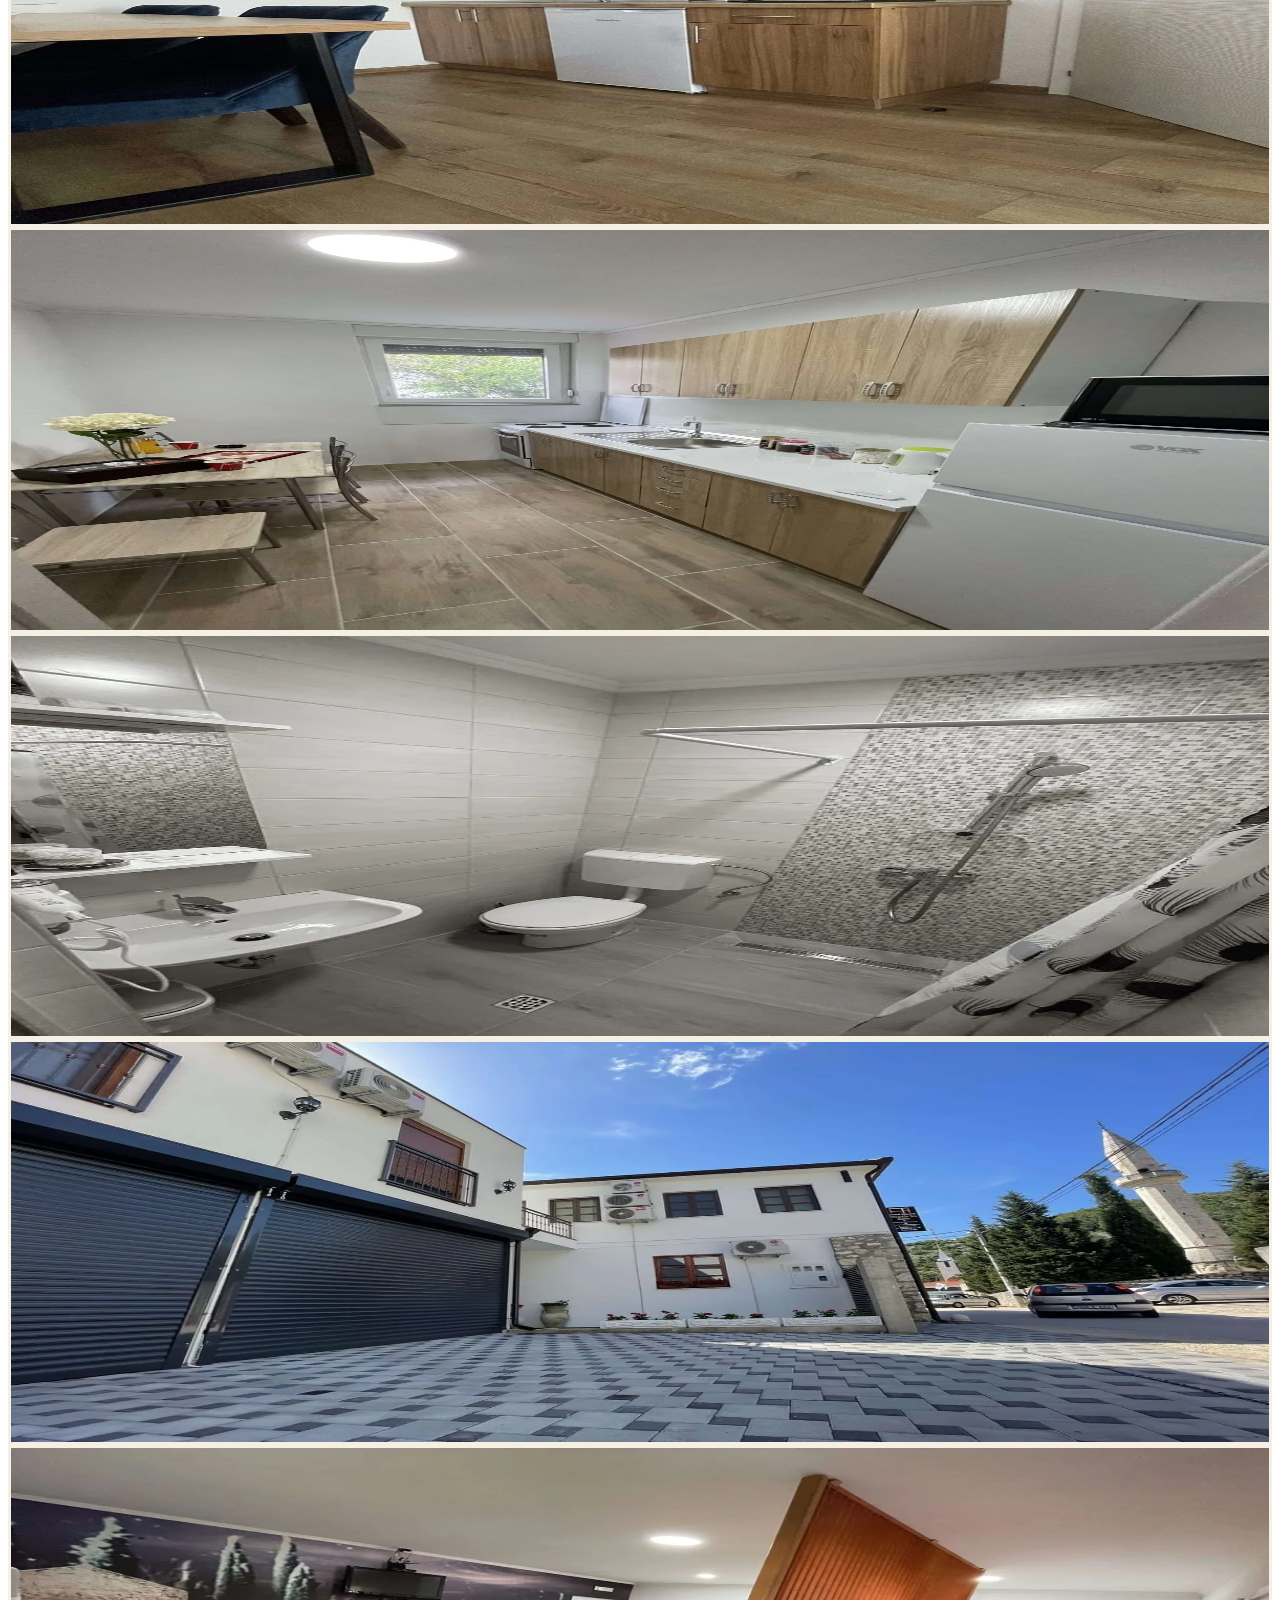
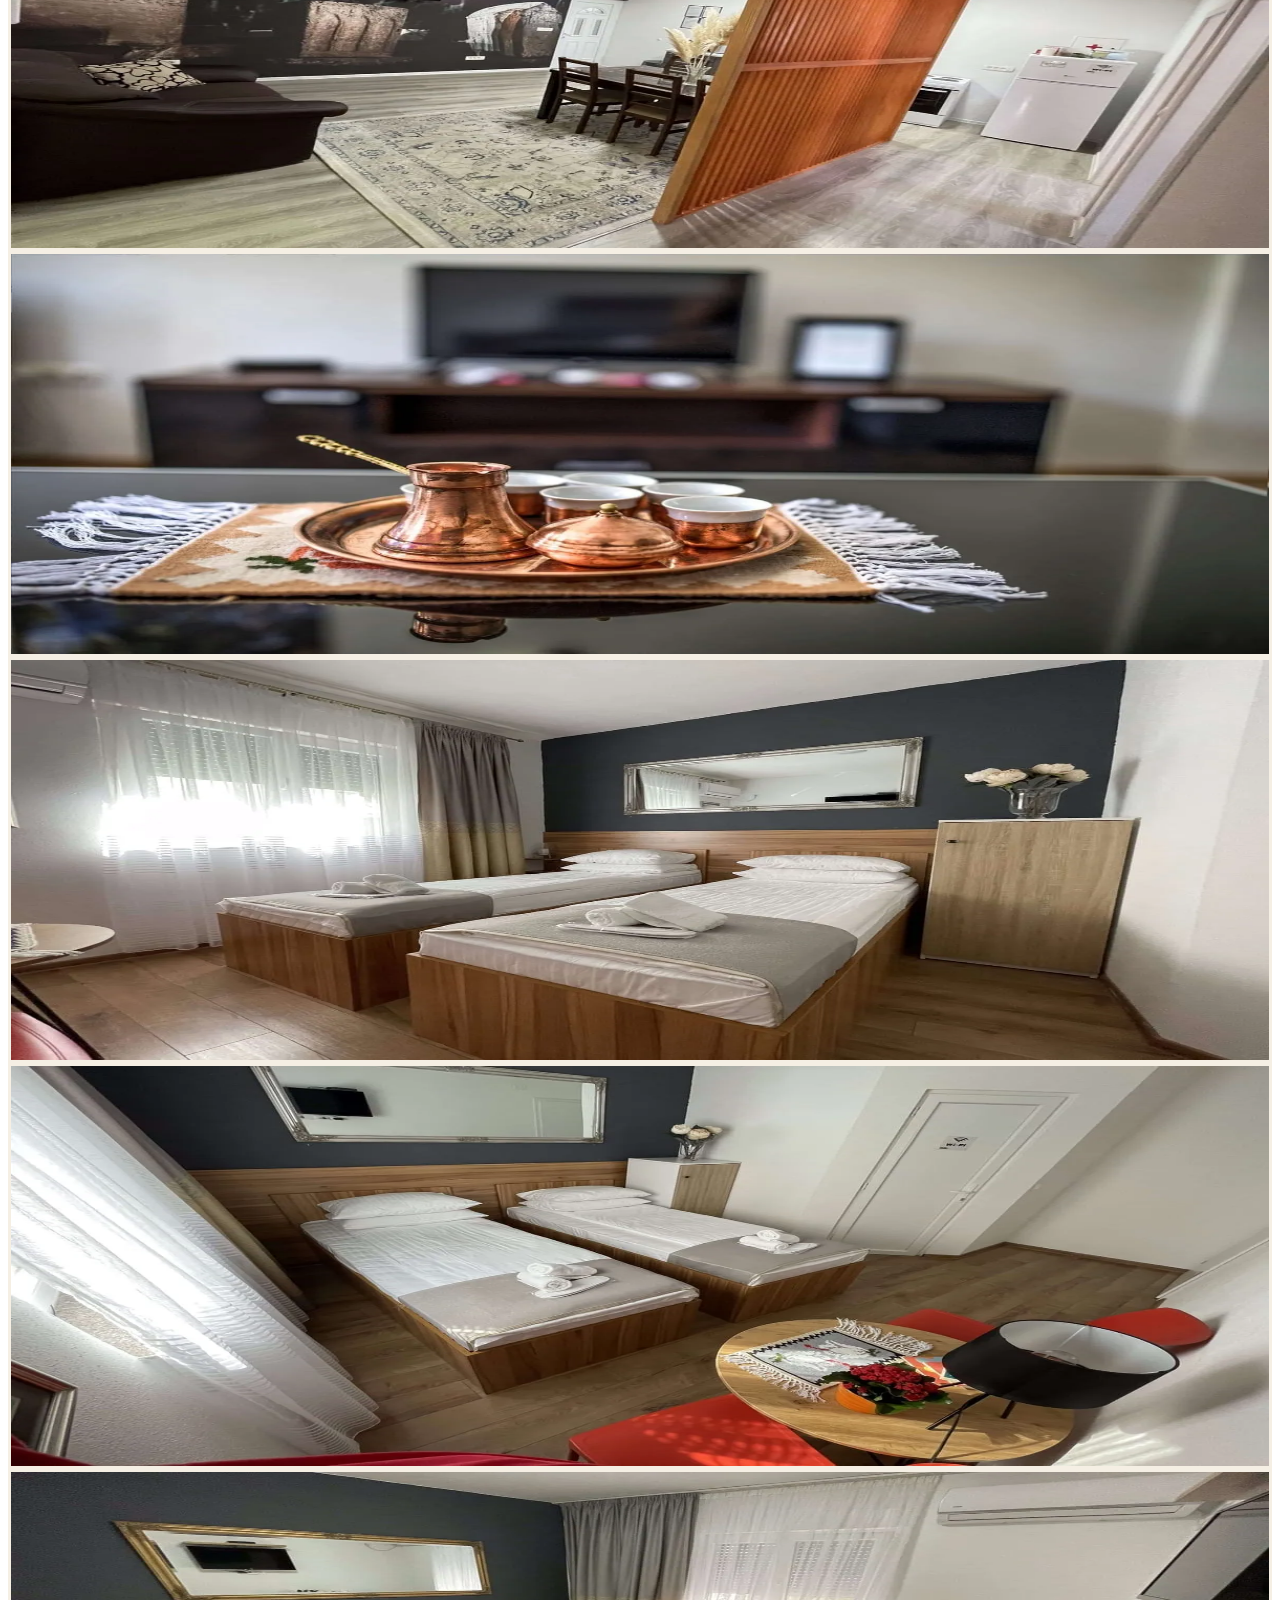
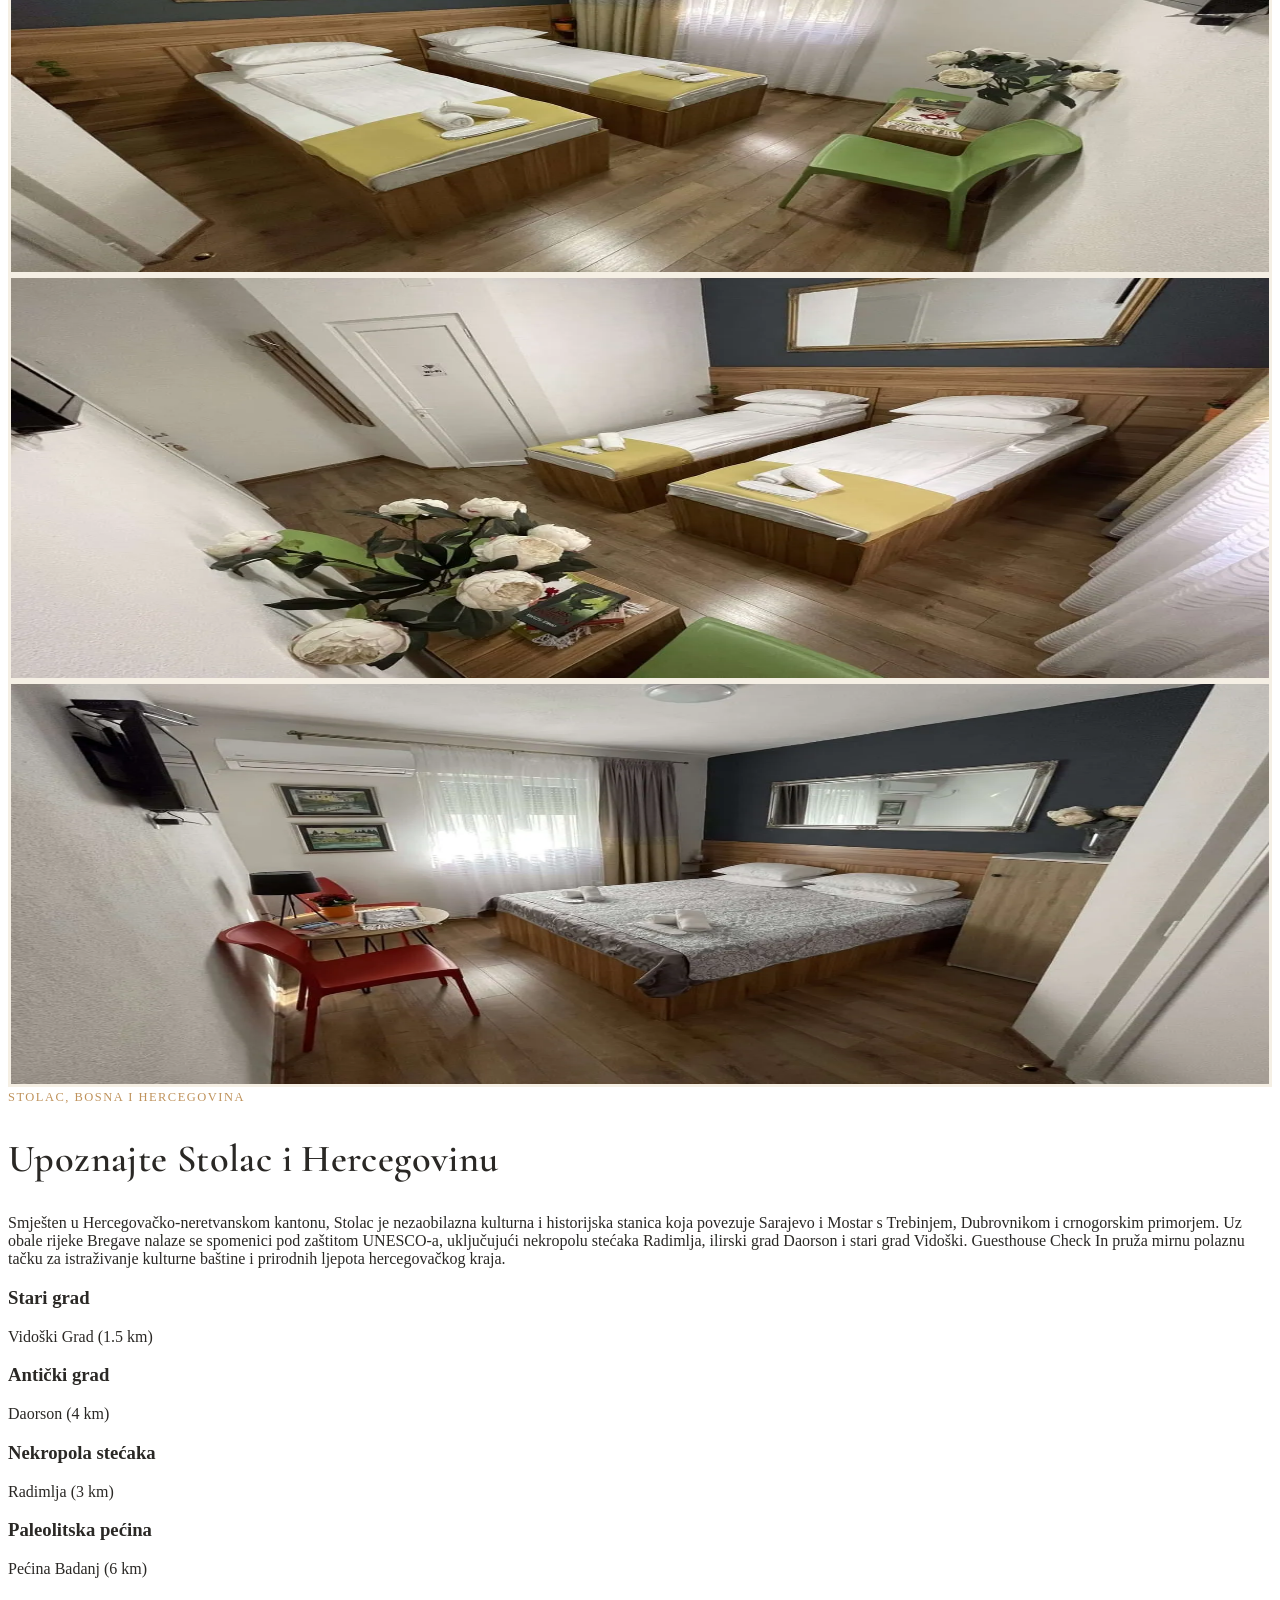
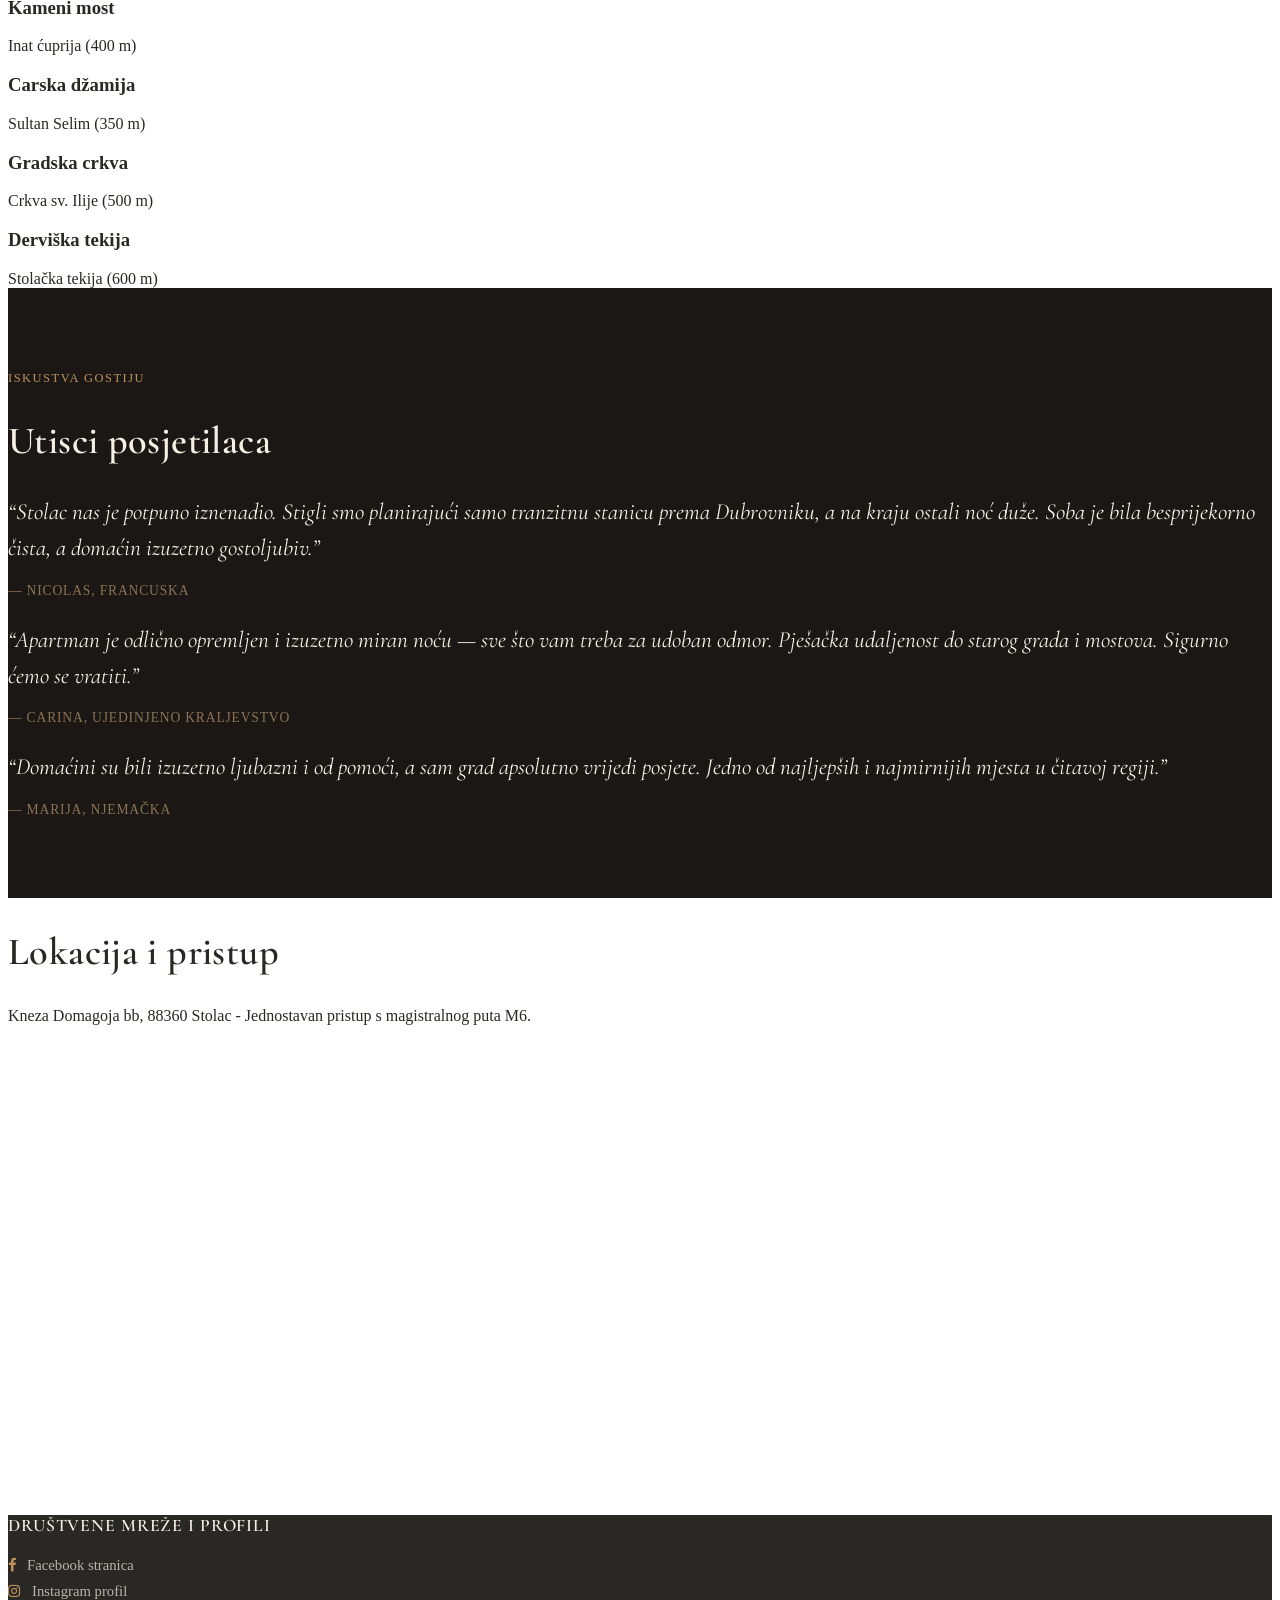
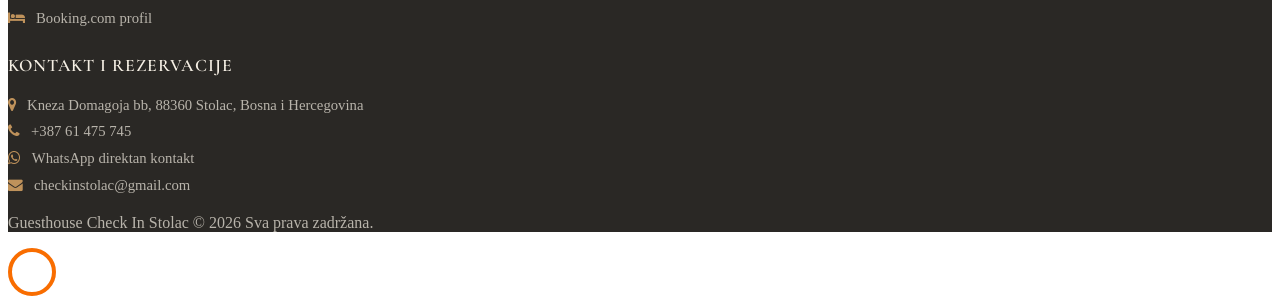
==== commit 2a9a9549: "Update index.html" ====
--- a/bs/index.html
+++ b/bs/index.html
@@ -255,7 +255,7 @@
 					<div class="bg-white p-4 text-center rounded border h-100">
 						<i class="fa fa-map-marker text-primary fa-2x mb-3"></i>
 						<h3 class="h6 font-weight-bold">Lokacija i centar</h3>
-						<p class="small text-muted mb-0">Samo 5 minuta laganog hoda do centra Stoca, rijeke Bregave, restorana i trgovina.</p>
+						<p class="small text-muted mb-0">Samo par minuta laganog hoda do centra Stoca, rijeke Bregave, restorana i trgovina.</p>
 					</div>
 				</div>
 			</div>
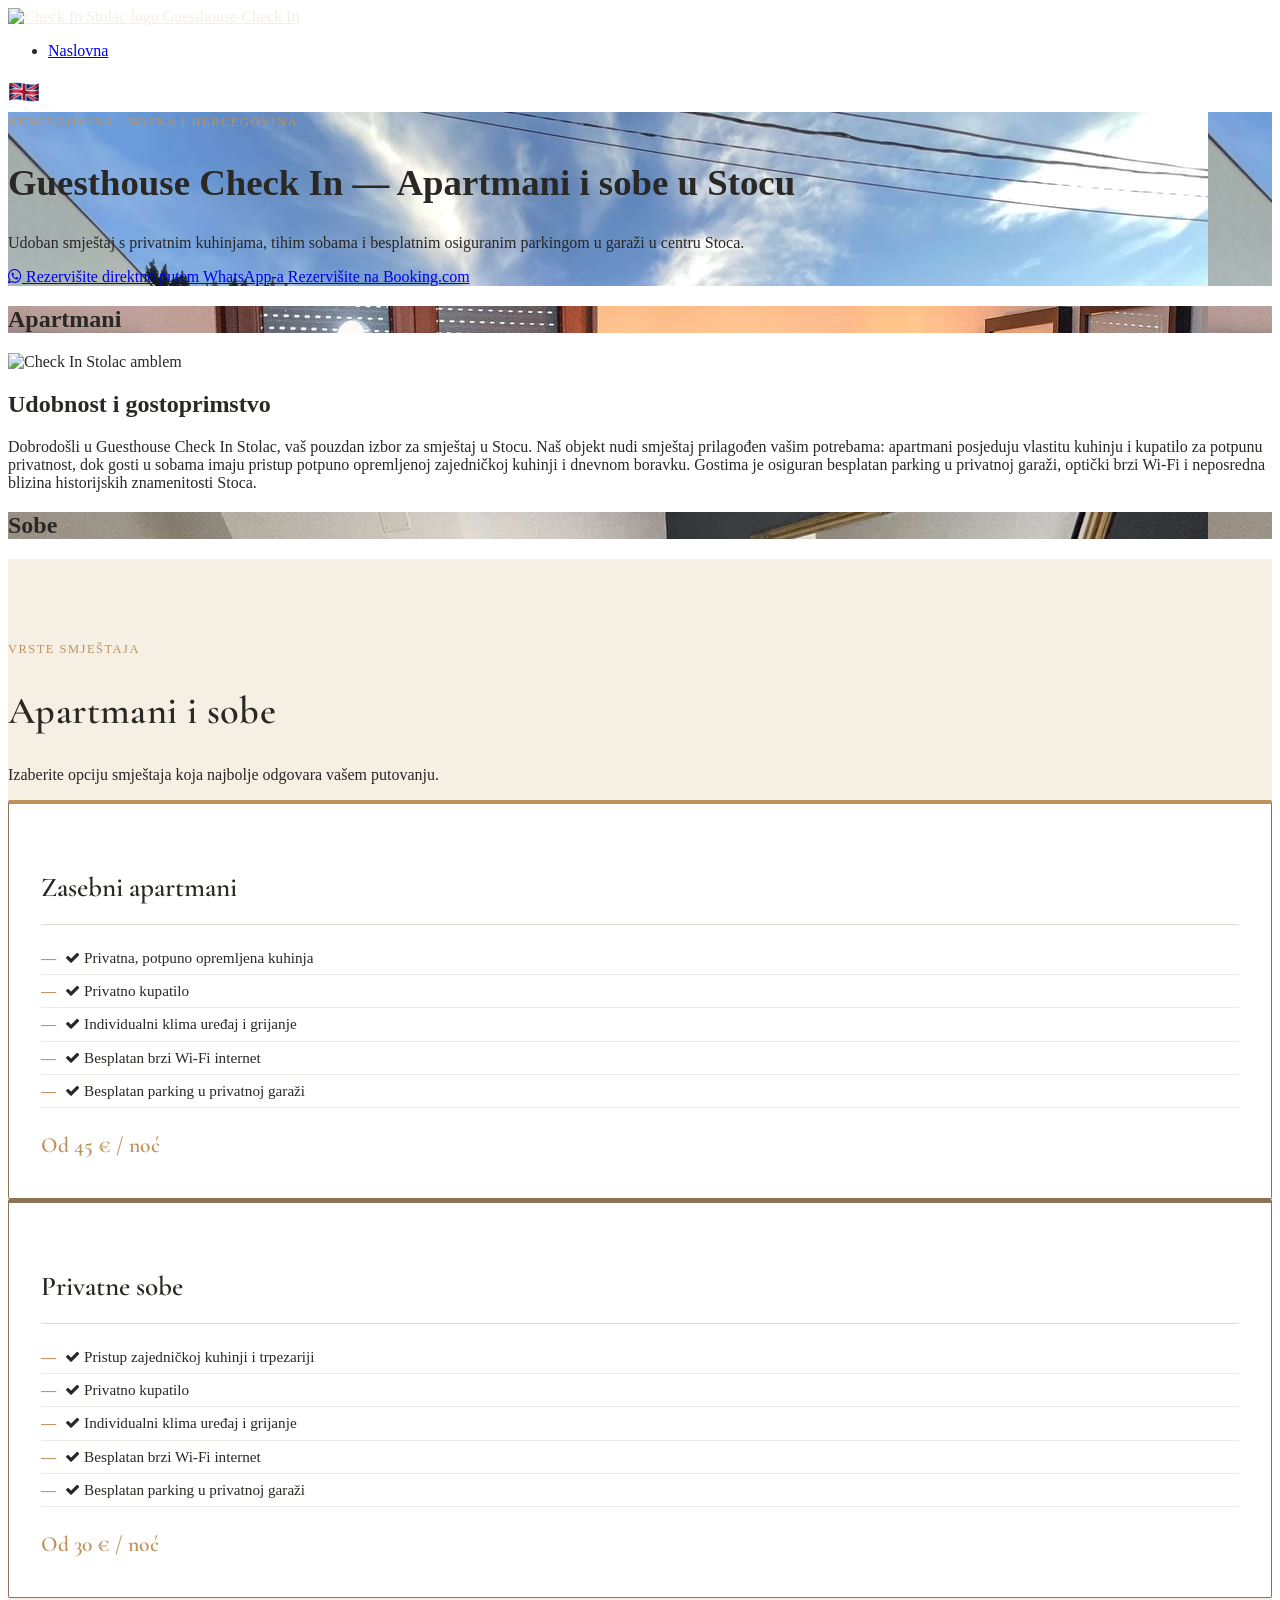
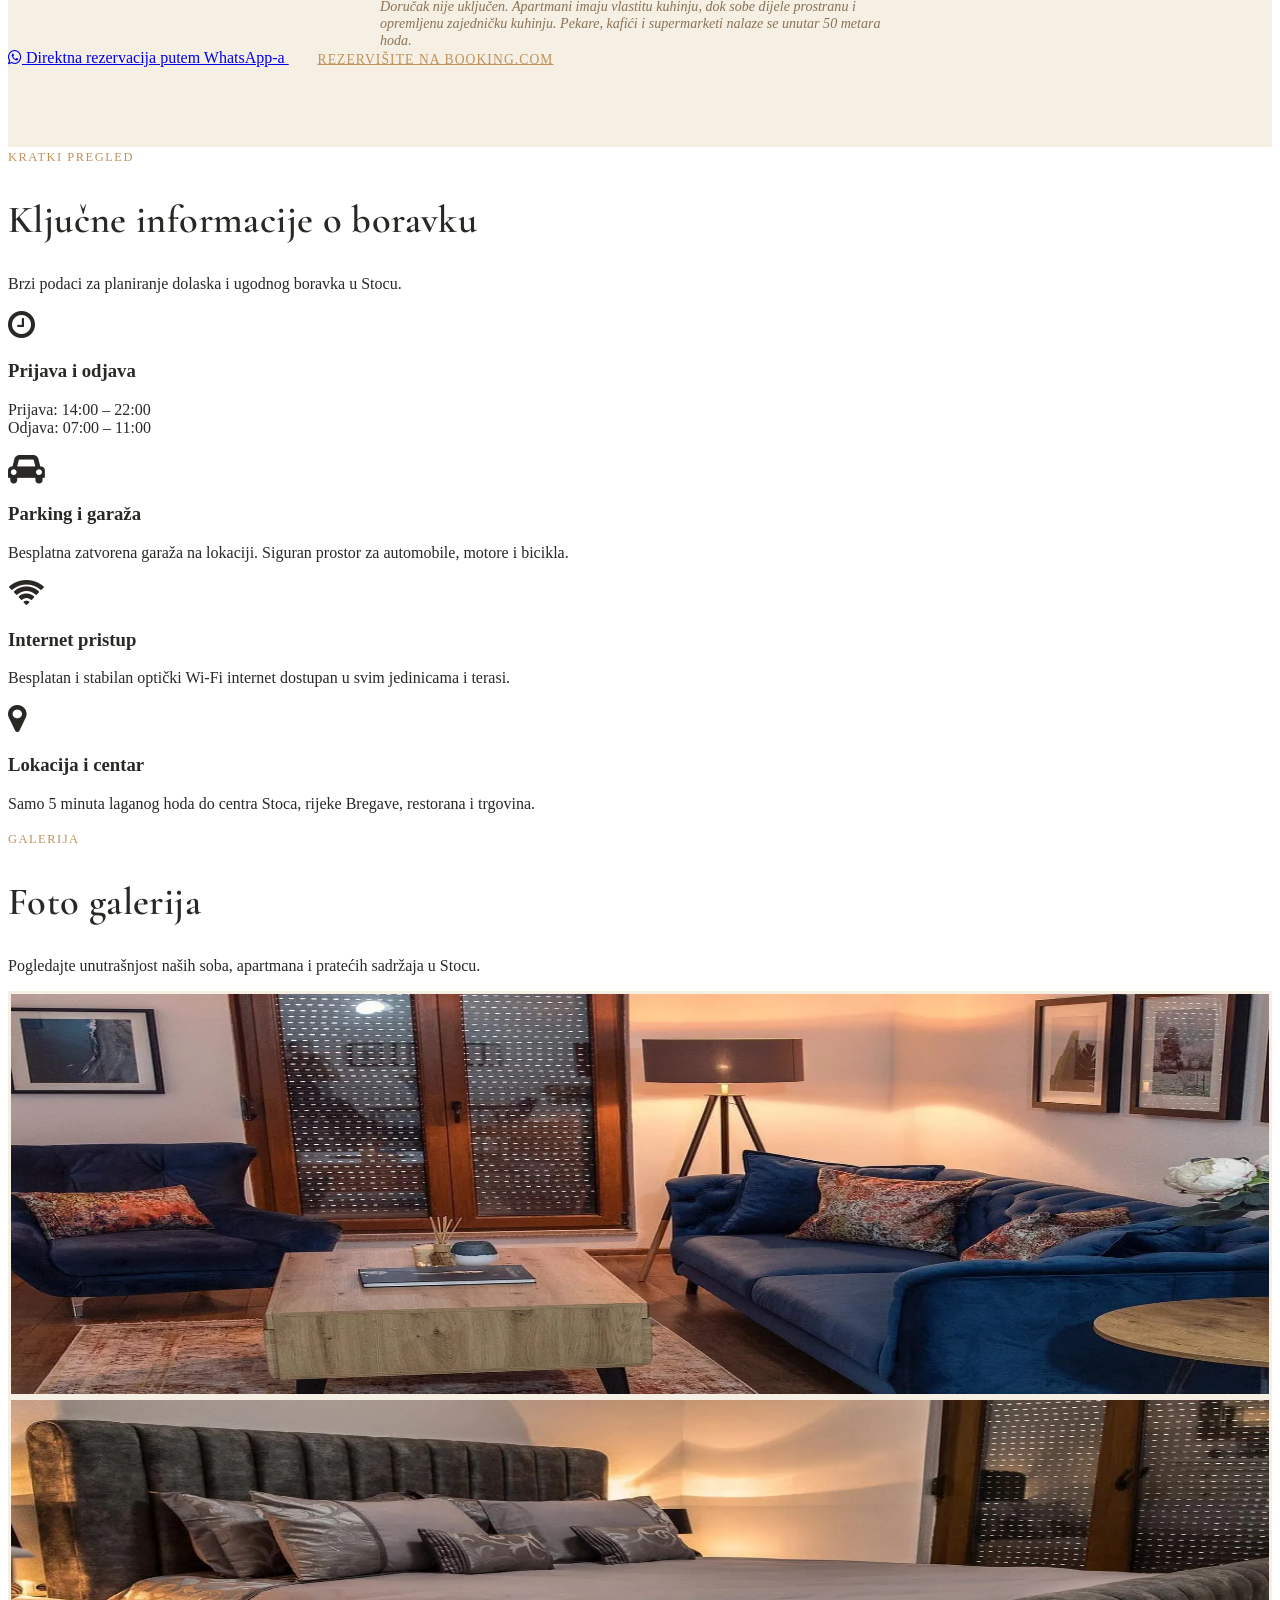
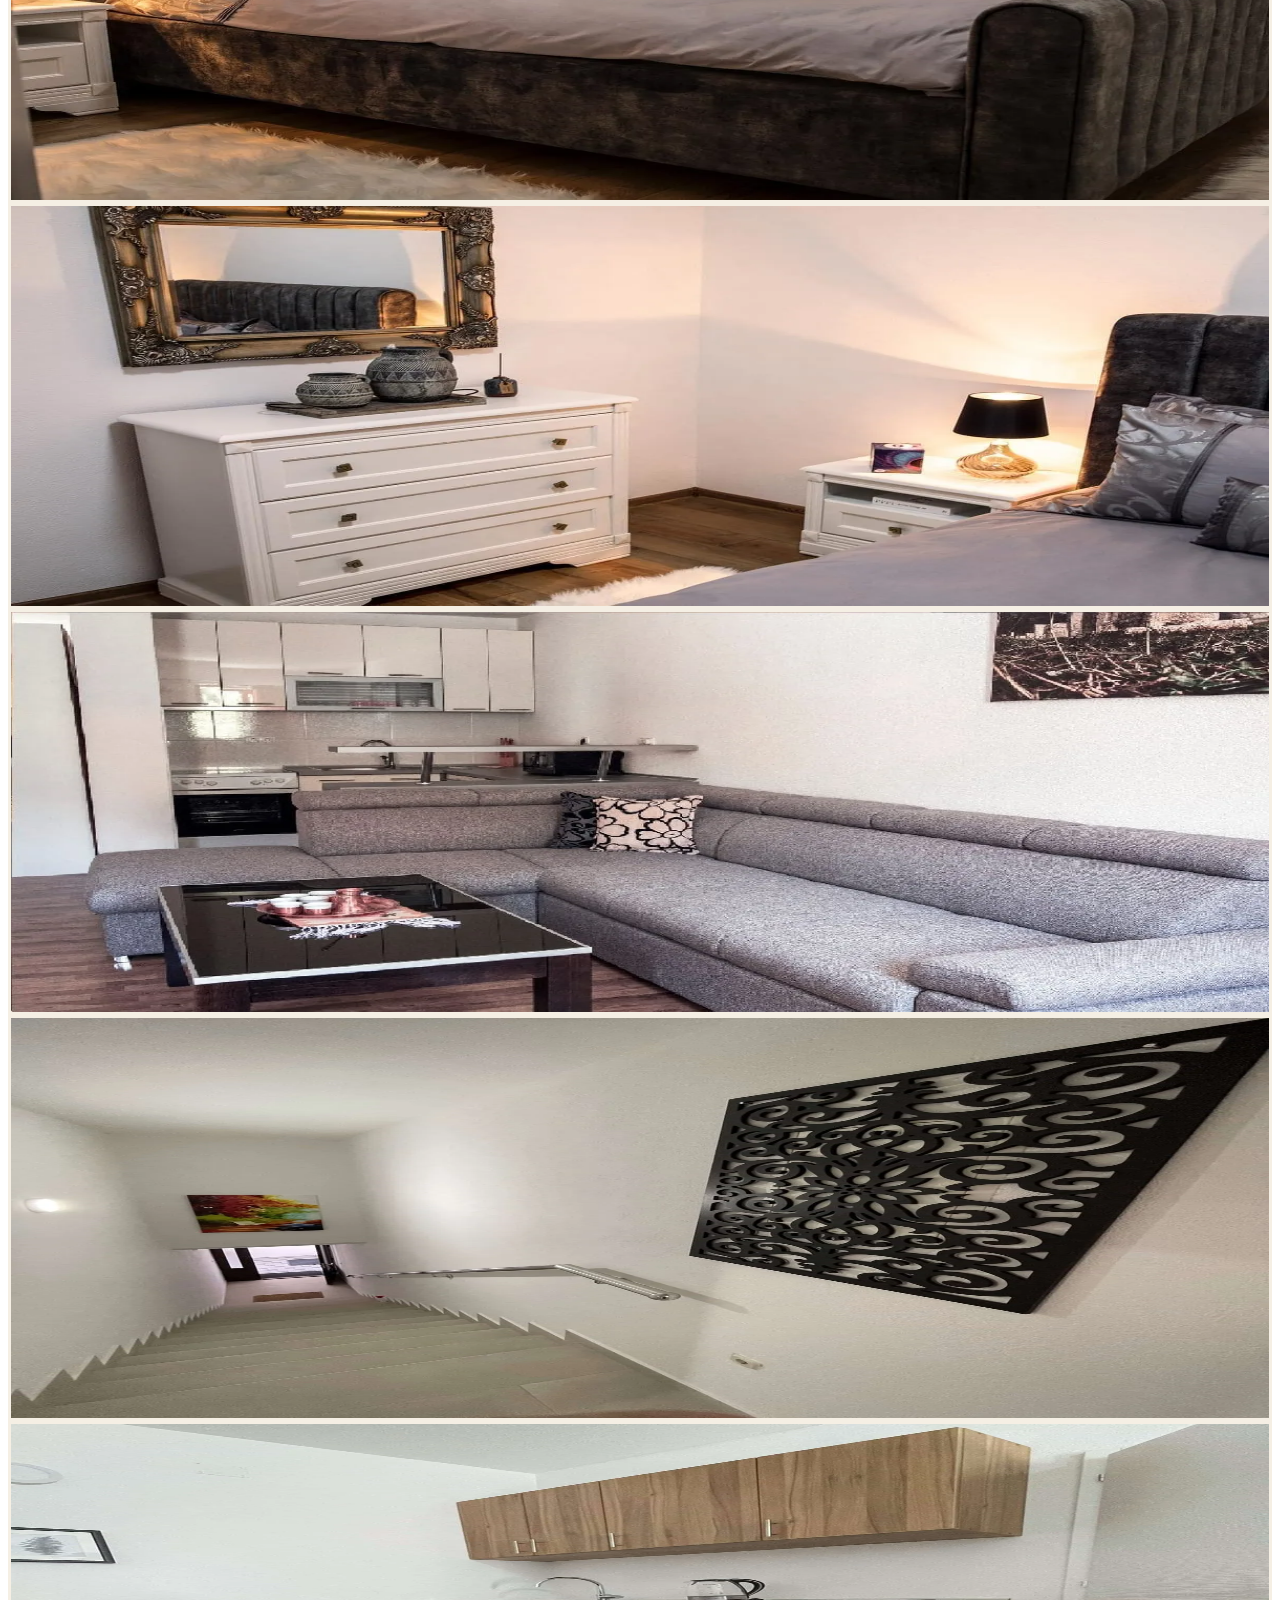
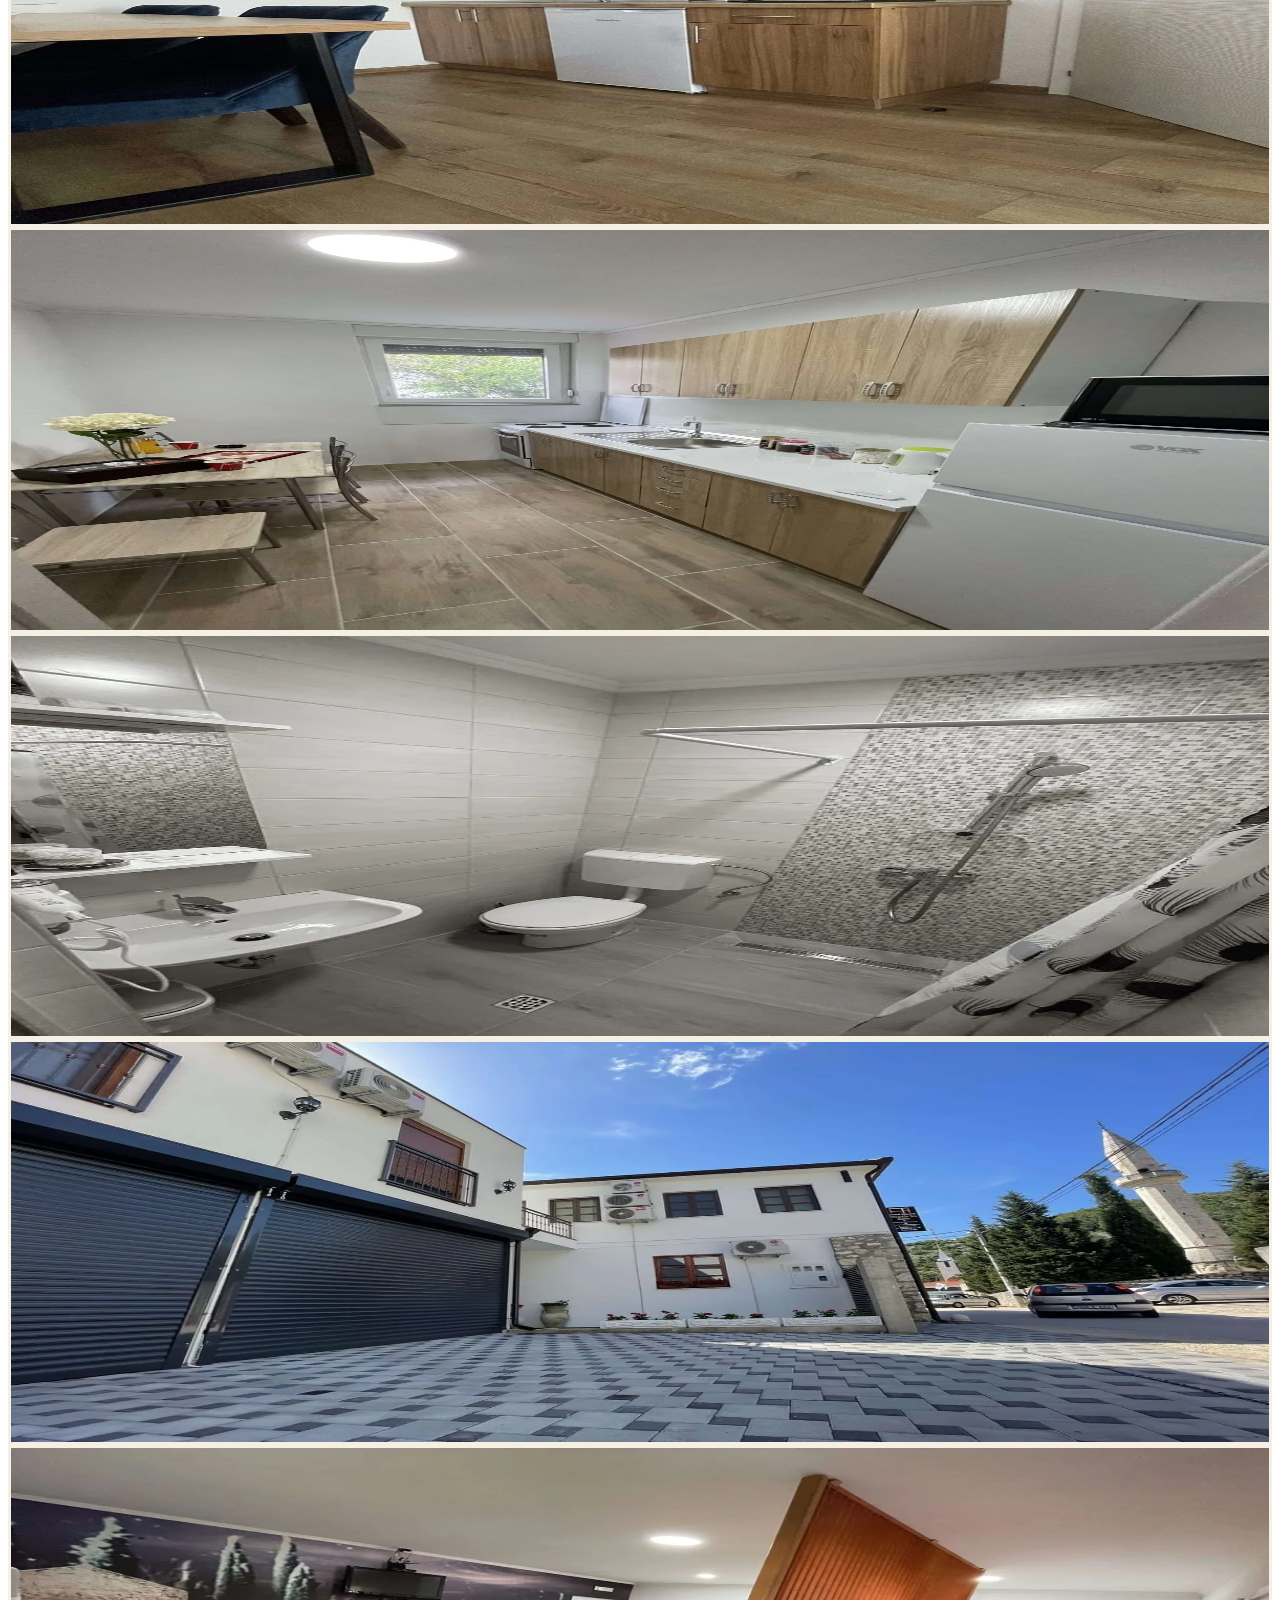
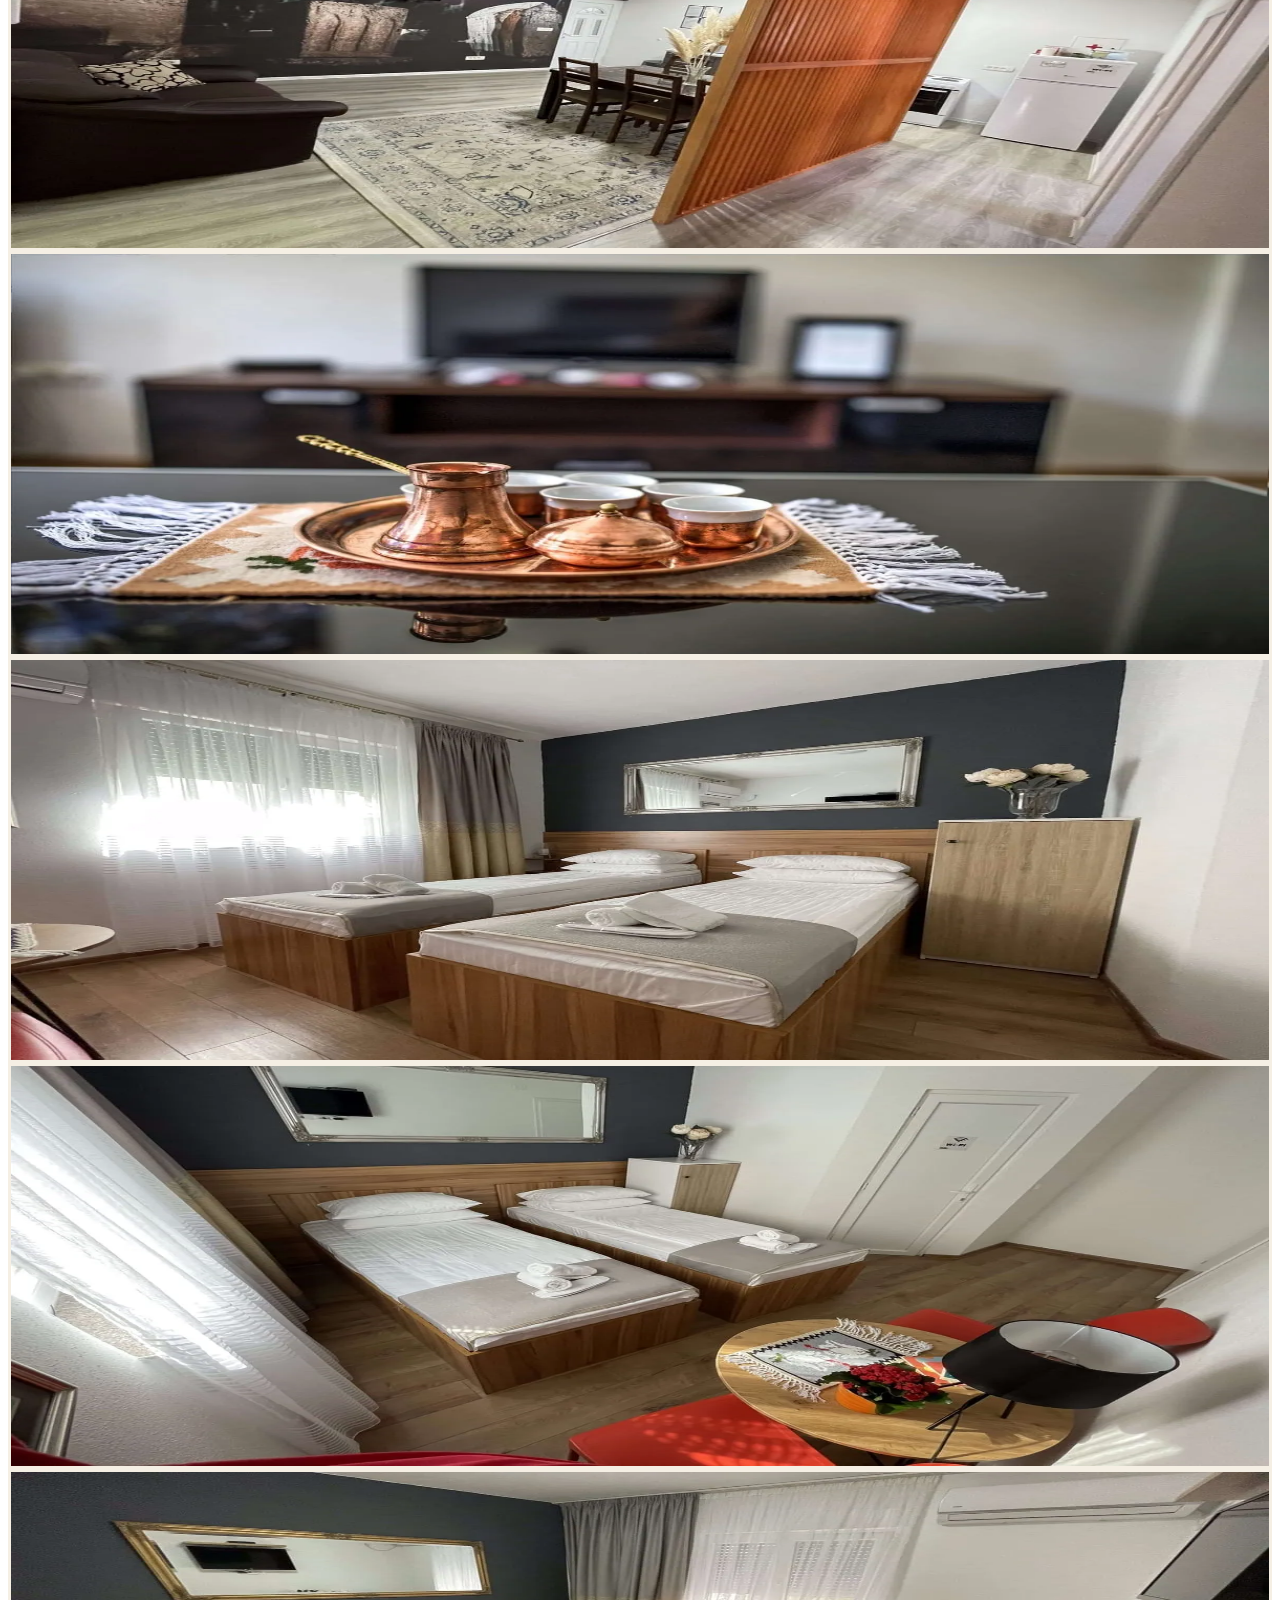
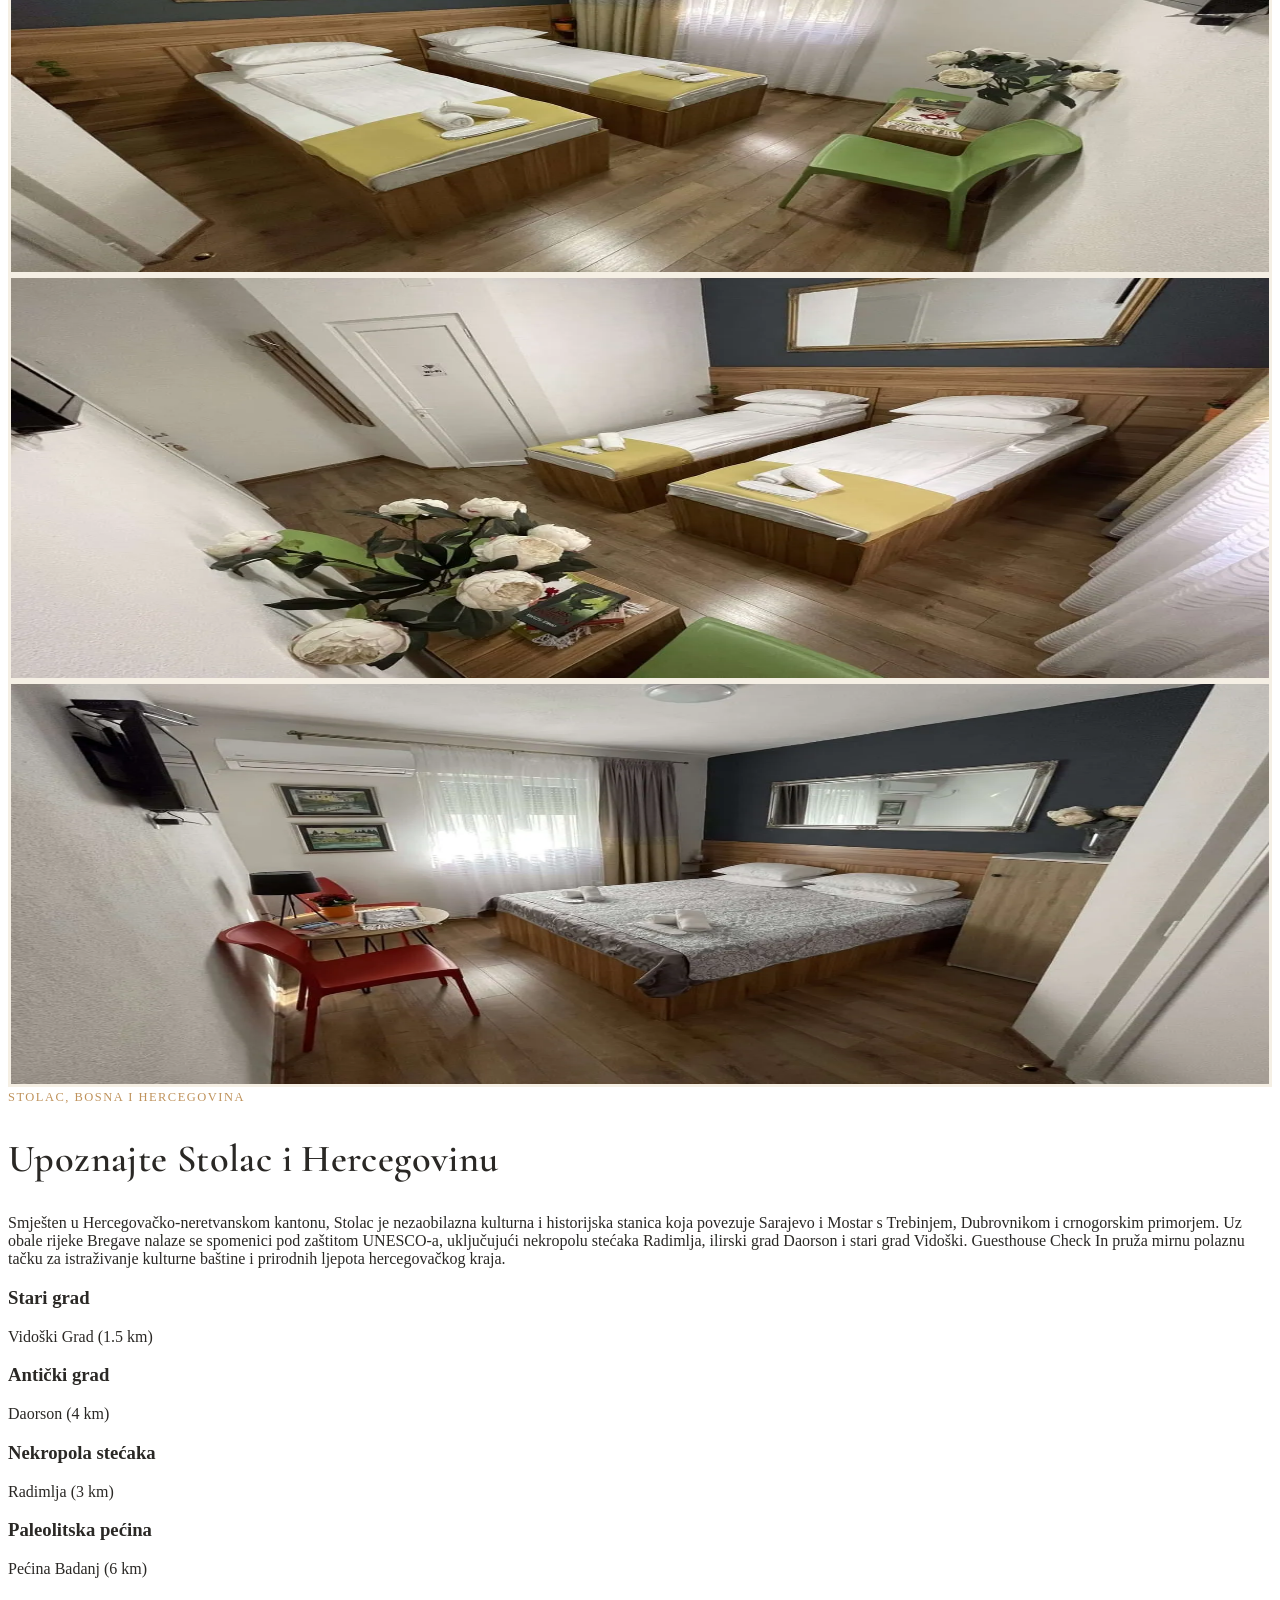
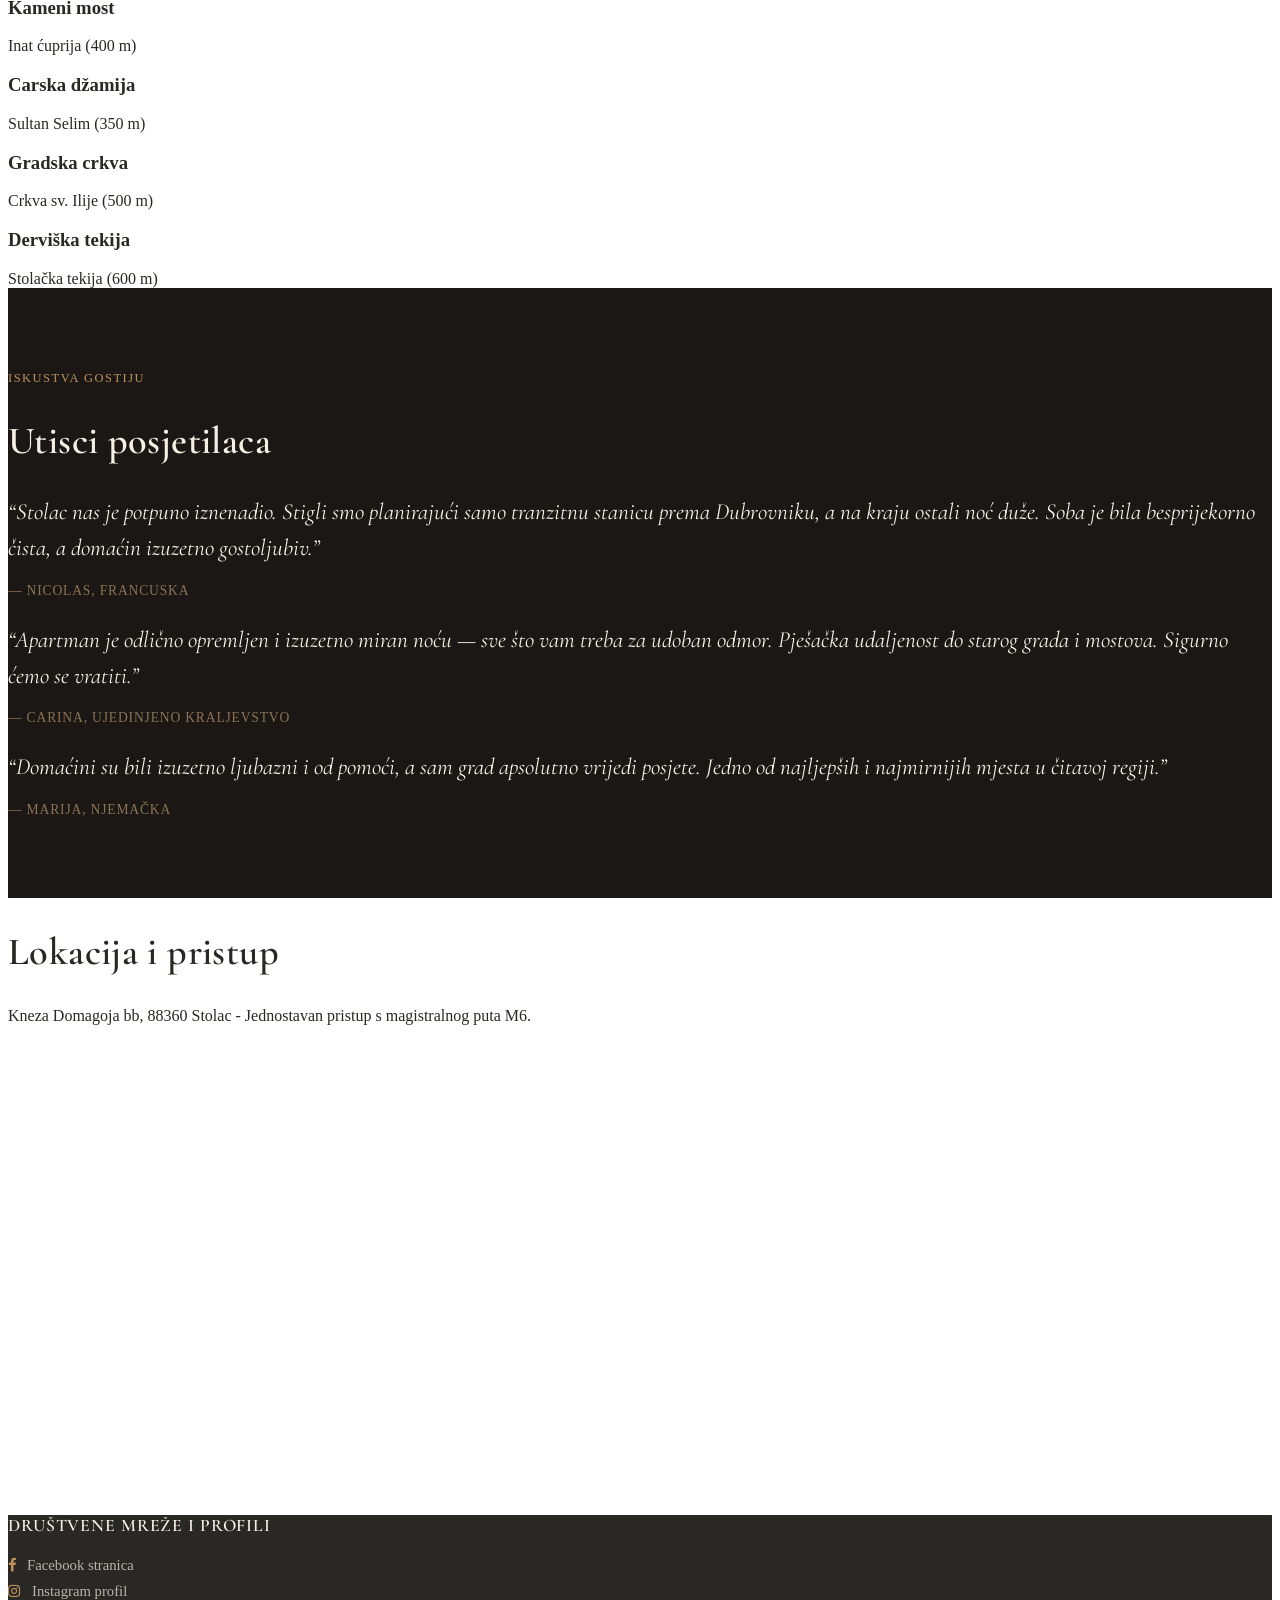
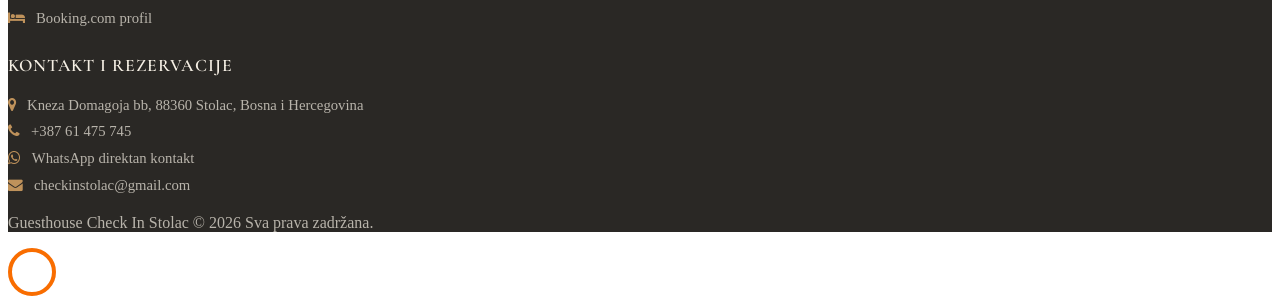
==== commit 3fb2c2d3: "Add files via upload" ====
--- a/bs/index.html
+++ b/bs/index.html
@@ -40,6 +40,36 @@
 	<link rel="stylesheet" href="../css/icomoon.css">
 	<link rel="stylesheet" href="../css/style.css">
 	<link rel="stylesheet" href="../css/heritage.css">
+
+	<style>
+		/* Fino podešavanje navigacije na mobilnim uređajima */
+		@media (max-width: 991.98px) {
+			#ftco-navbar .container {
+				display: flex !important;
+				flex-direction: row !important;
+				align-items: center !important;
+				justify-content: space-between !important;
+				flex-wrap: nowrap !important;
+			}
+			#ftco-navbar .navbar-brand {
+				font-size: 1.15rem;
+				display: flex;
+				align-items: center;
+				margin-right: 0;
+				padding-top: 5px;
+				padding-bottom: 5px;
+			}
+			#ftco-navbar .navbar-brand img {
+				width: 36px;
+				height: 36px;
+				margin-right: 8px;
+			}
+			#ftco-navbar .lang-switch img {
+				width: 24px;
+				height: 24px;
+			}
+		}
+	</style>
 
 	<!-- Strukturirani podaci (JSON-LD) za Google i AI pretraživače -->
 	<script type="application/ld+json">
@@ -104,7 +134,7 @@
 					<li class="nav-item active"><a href="index.html" class="nav-link">Naslovna</a></li>
 				</ul>
 			</div>
-			<a class="navbar-brand" href="../index.html" title="Switch to English language">
+			<a class="navbar-brand lang-switch m-0 p-0" href="../index.html" title="Switch to English language">
 				<img src="../images/iconEnglish.png" width="32" height="32" alt="English language">
 			</a>
 		</div>
@@ -118,7 +148,7 @@
 				<div class="col-lg-12 ftco-animate d-flex align-items-center">
 					<div class="text text-center">
 						<span class="subheading text-uppercase letter-spacing-1">Hercegovina · Bosna i Hercegovina</span>
-						<h1 class="mb-3 text-white font-weight-bold" style="font-size: 2.3rem;">Guesthouse Check In - Apartmani i sobe u Stocu</h1>
+						<h1 class="mb-3 text-white font-weight-bold" style="font-size: 2.3rem;">Guesthouse Check In — Apartmani i sobe u Stocu</h1>
 						<p class="text-white-50 mb-4">Udoban smještaj s privatnim kuhinjama, tihim sobama i besplatnim osiguranim parkingom u garaži u centru Stoca.</p>
 						<div class="d-flex flex-wrap justify-content-center gap-2">
 							<a href="https://wa.me/38761475745?text=Pozdrav,%20zanima%20me%20raspolo%C5%BEivost%20smje%C5%A1taja%20u%20Guesthouse%20Check%20In%20Stolac" target="_blank" rel="noopener" class="btn btn-success px-4 py-3 m-1 shadow-sm font-weight-bold">
@@ -255,7 +285,7 @@
 					<div class="bg-white p-4 text-center rounded border h-100">
 						<i class="fa fa-map-marker text-primary fa-2x mb-3"></i>
 						<h3 class="h6 font-weight-bold">Lokacija i centar</h3>
-						<p class="small text-muted mb-0">Samo par minuta laganog hoda do centra Stoca, rijeke Bregave, restorana i trgovina.</p>
+						<p class="small text-muted mb-0">Samo 5 minuta laganog hoda do centra Stoca, rijeke Bregave, restorana i trgovina.</p>
 					</div>
 				</div>
 			</div>
@@ -595,4 +625,4 @@
 
 </body>
 
-</html>
+</html>
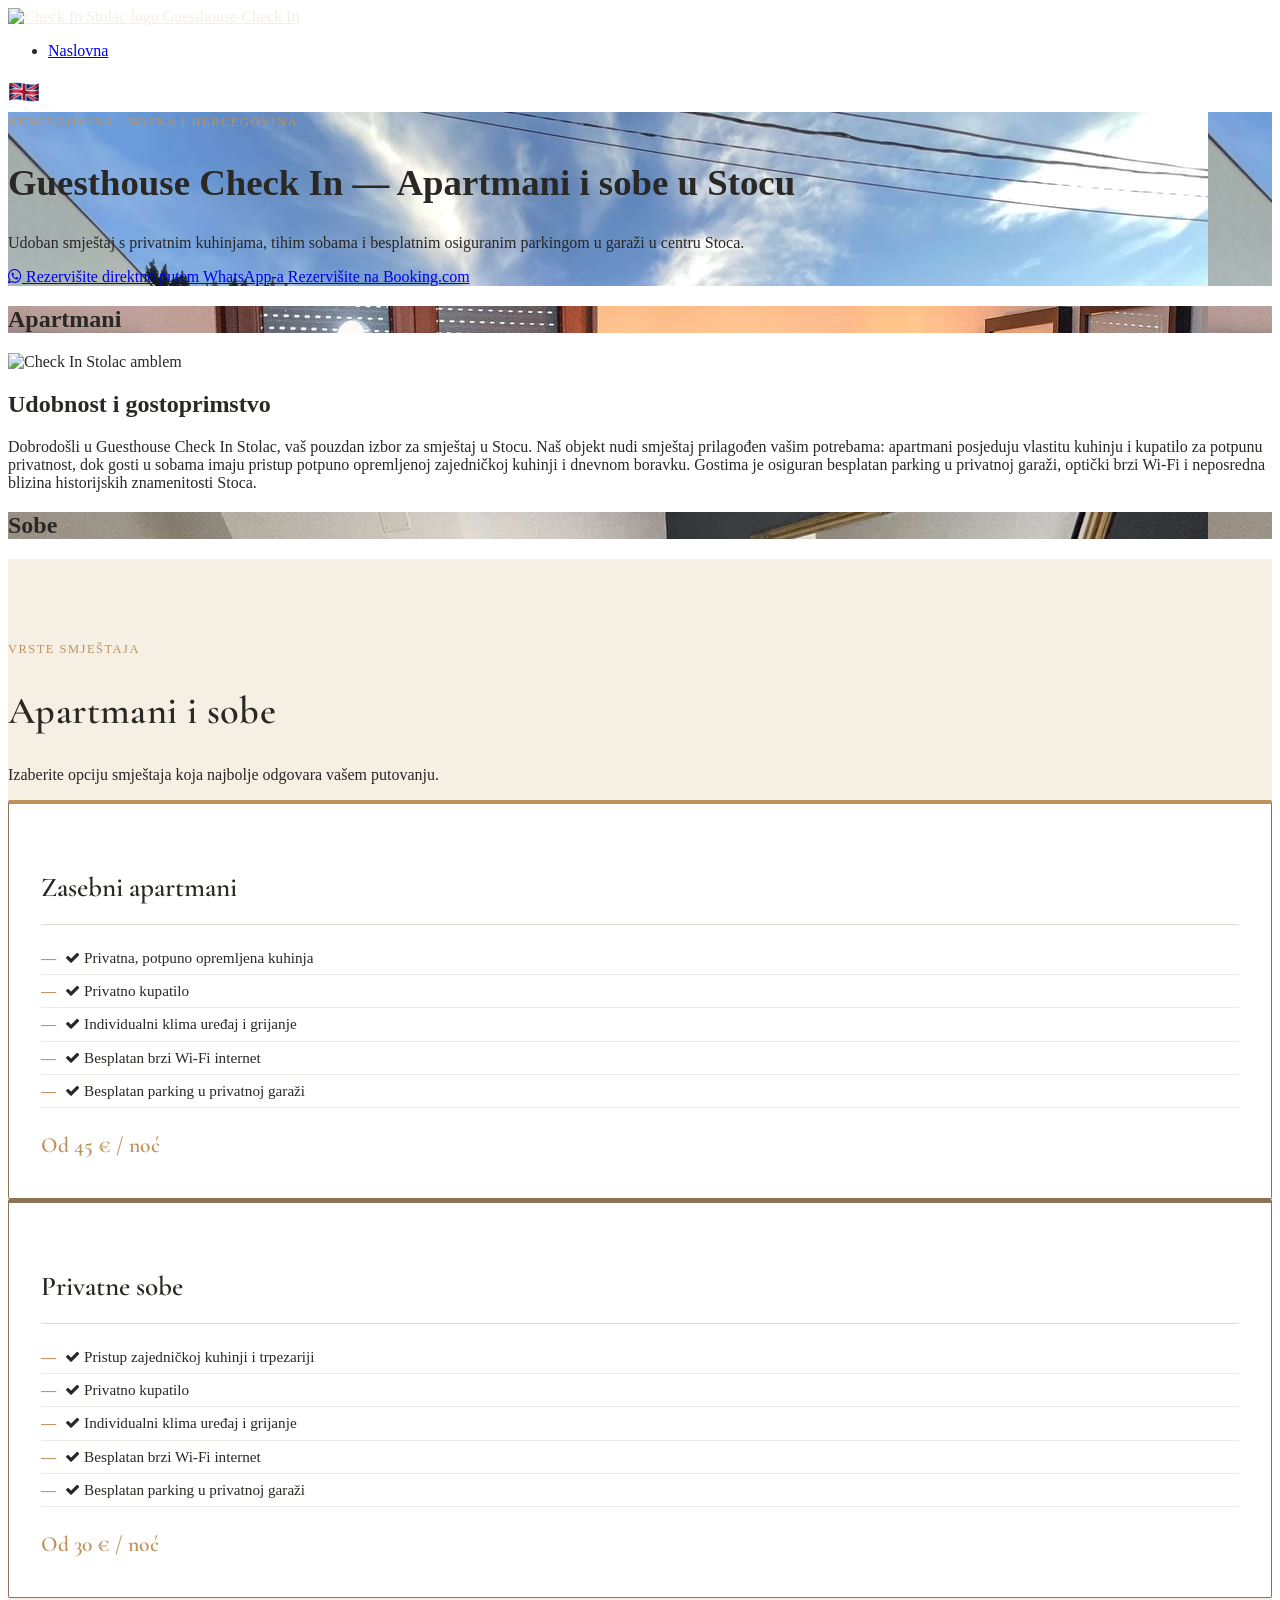
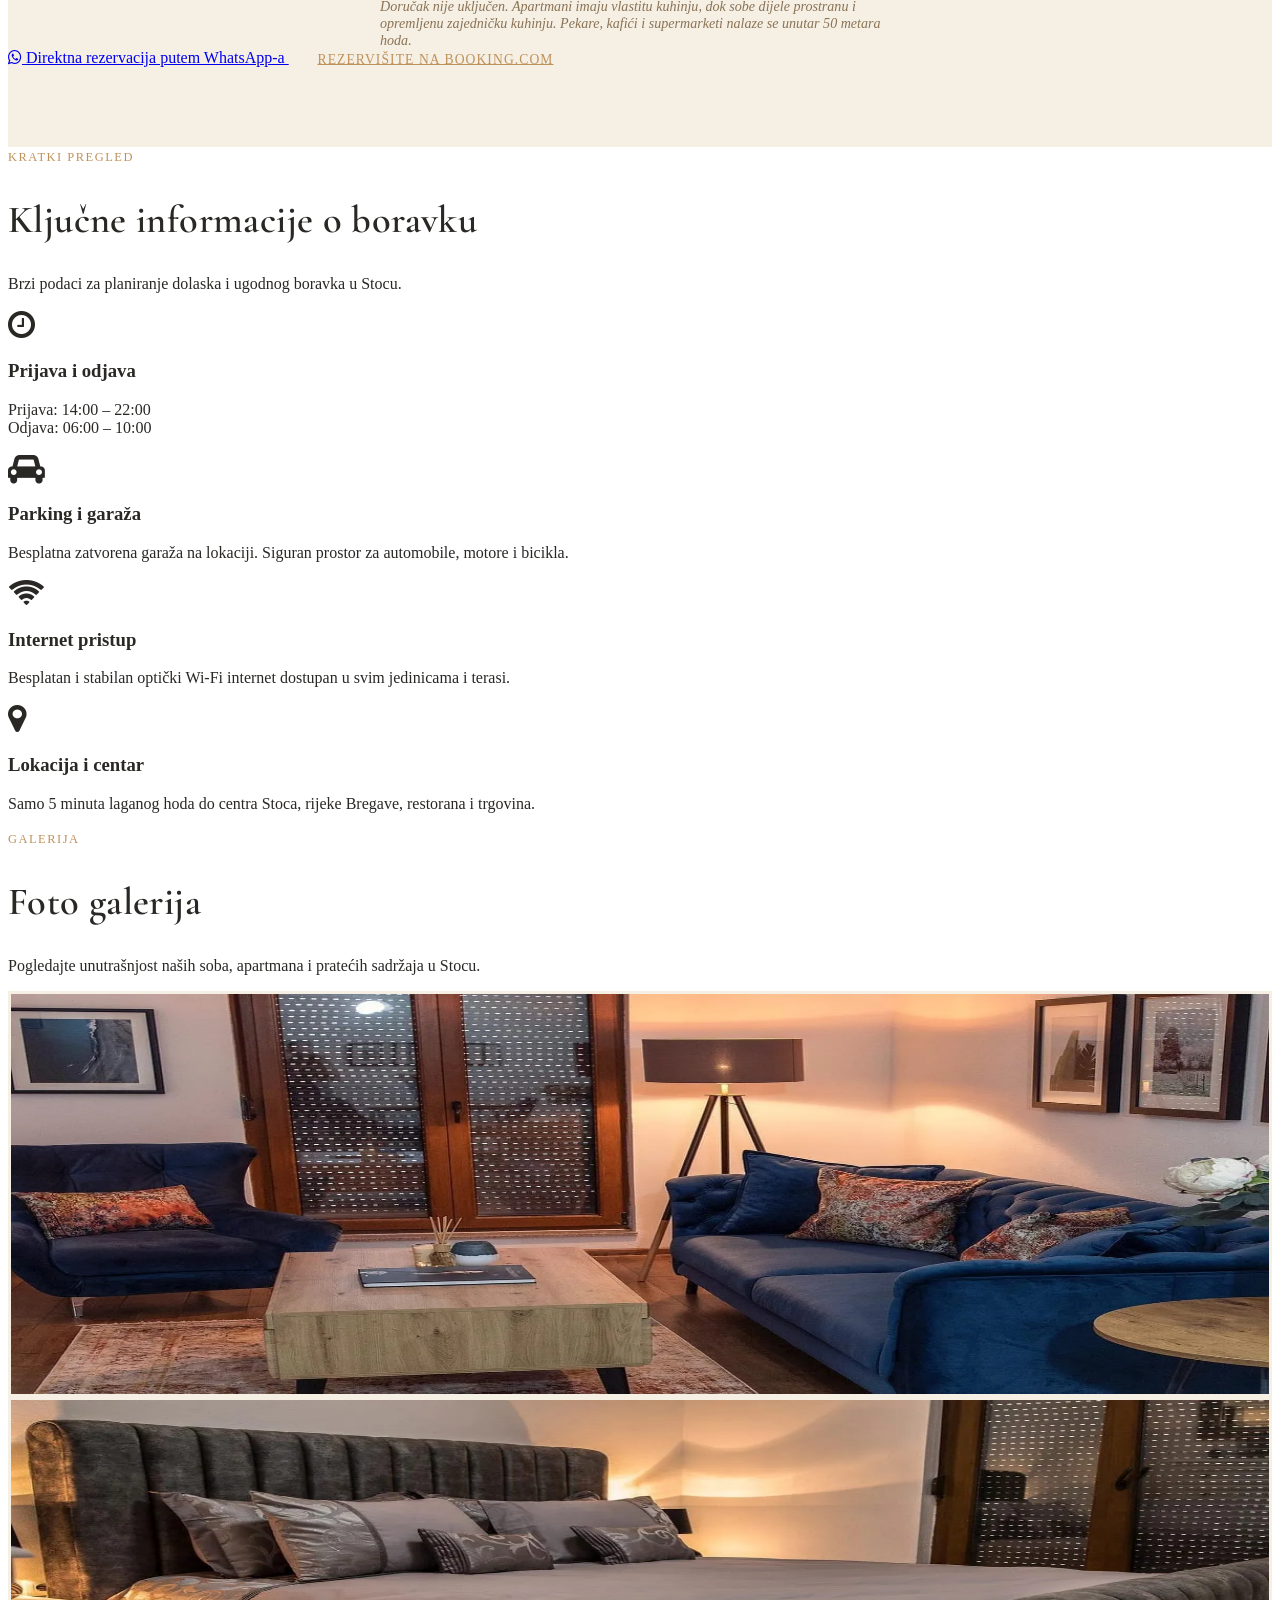
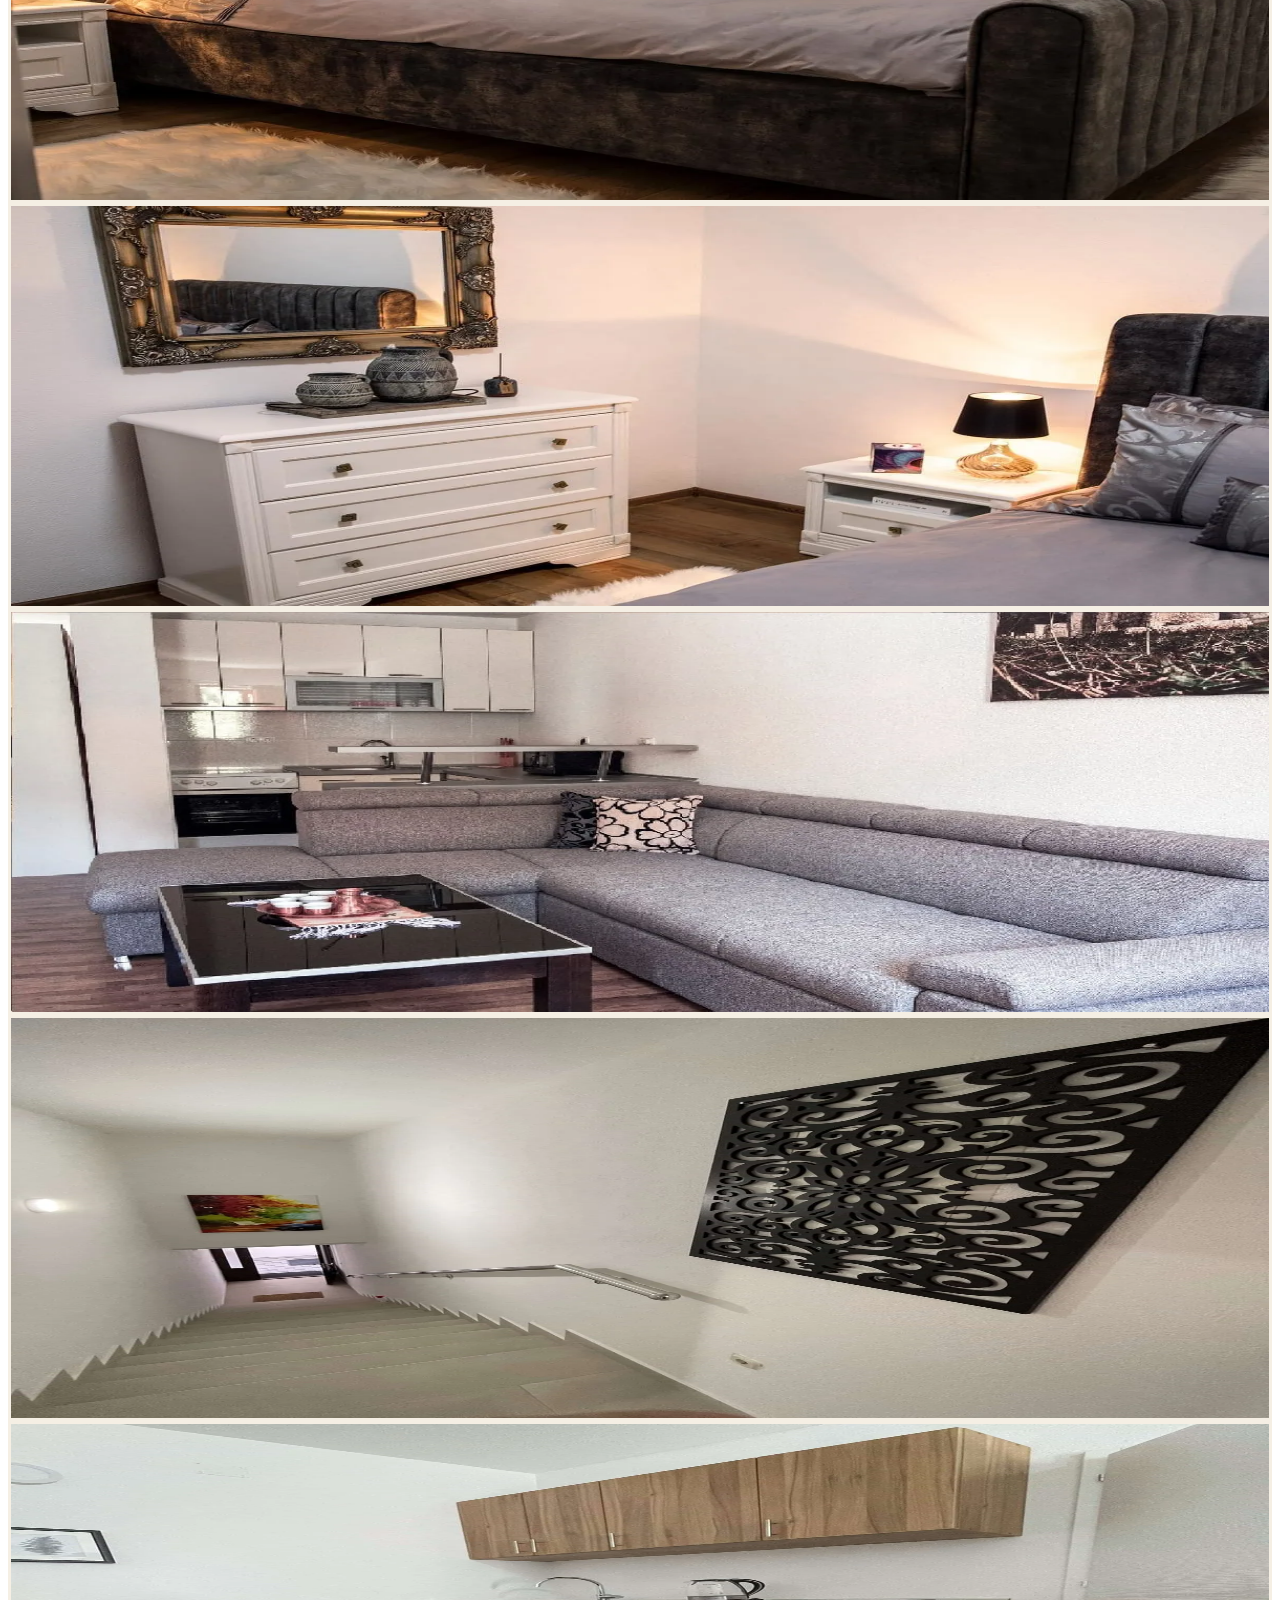
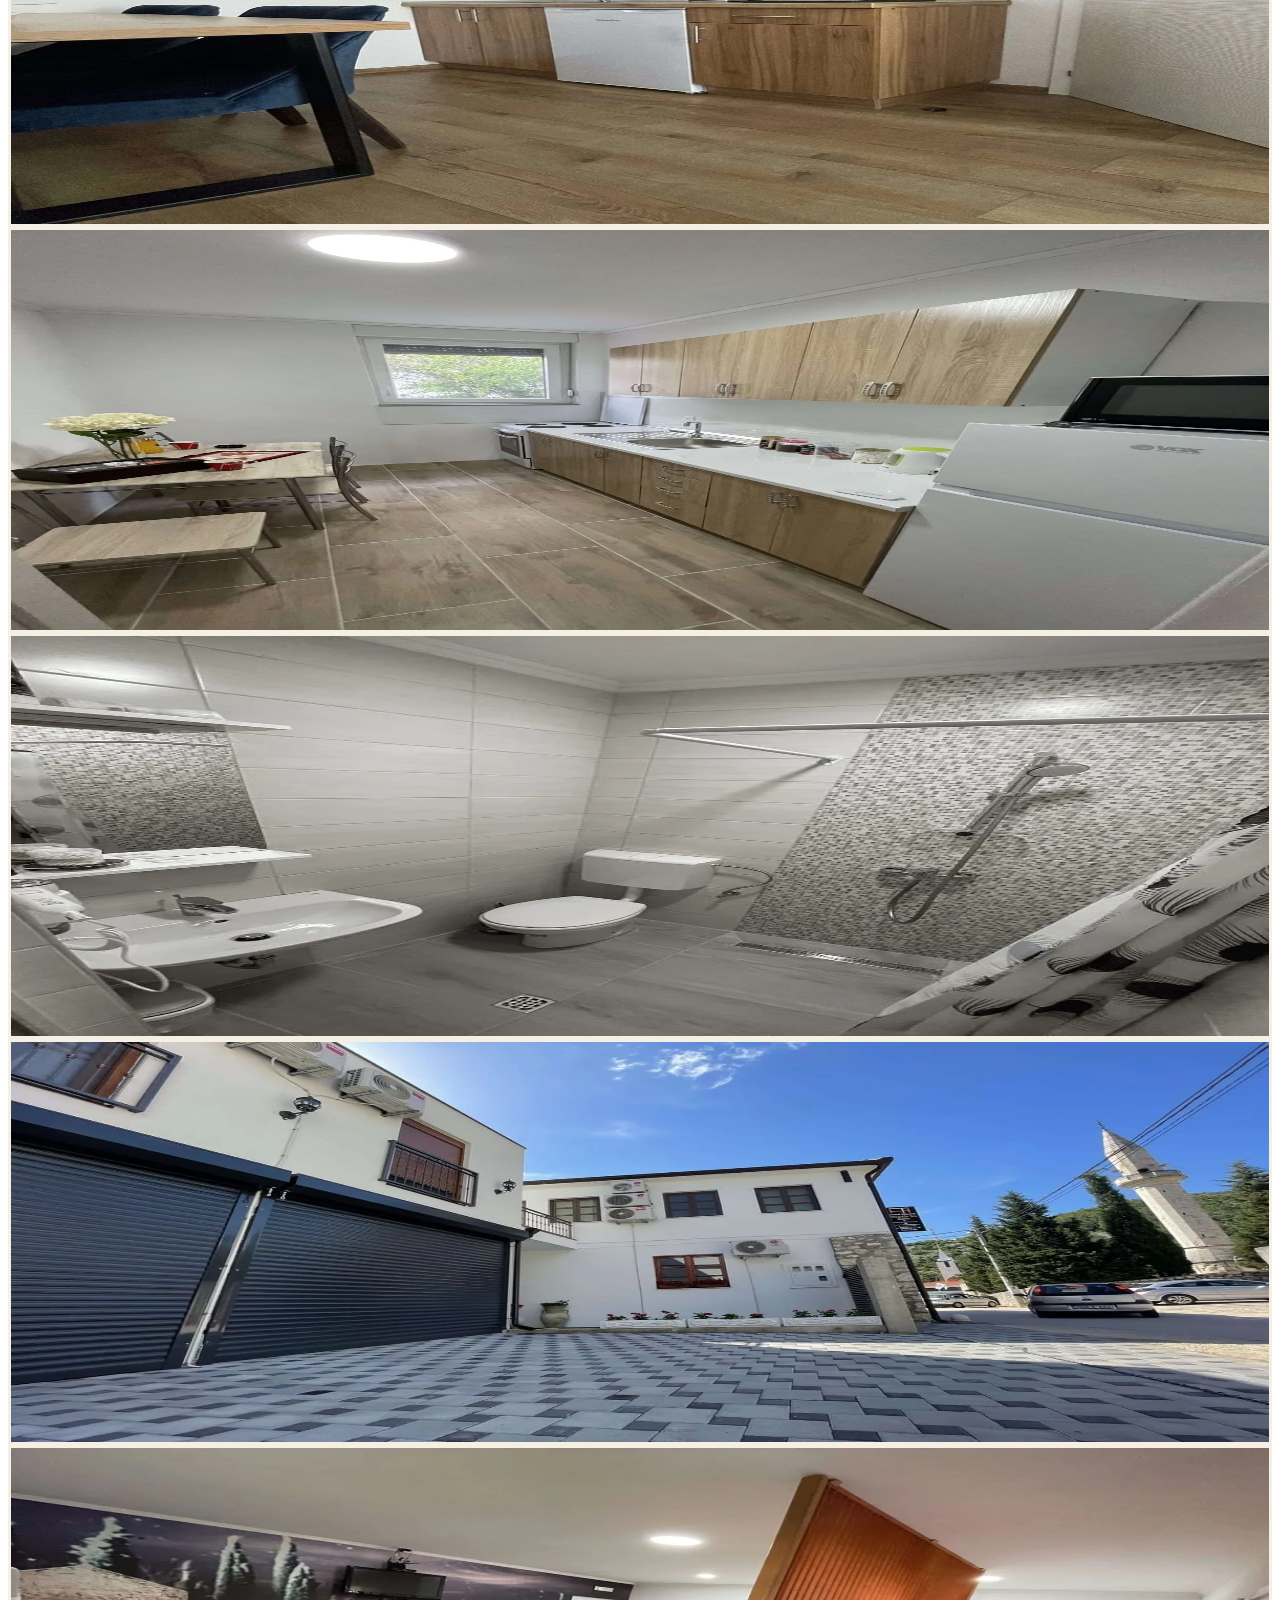
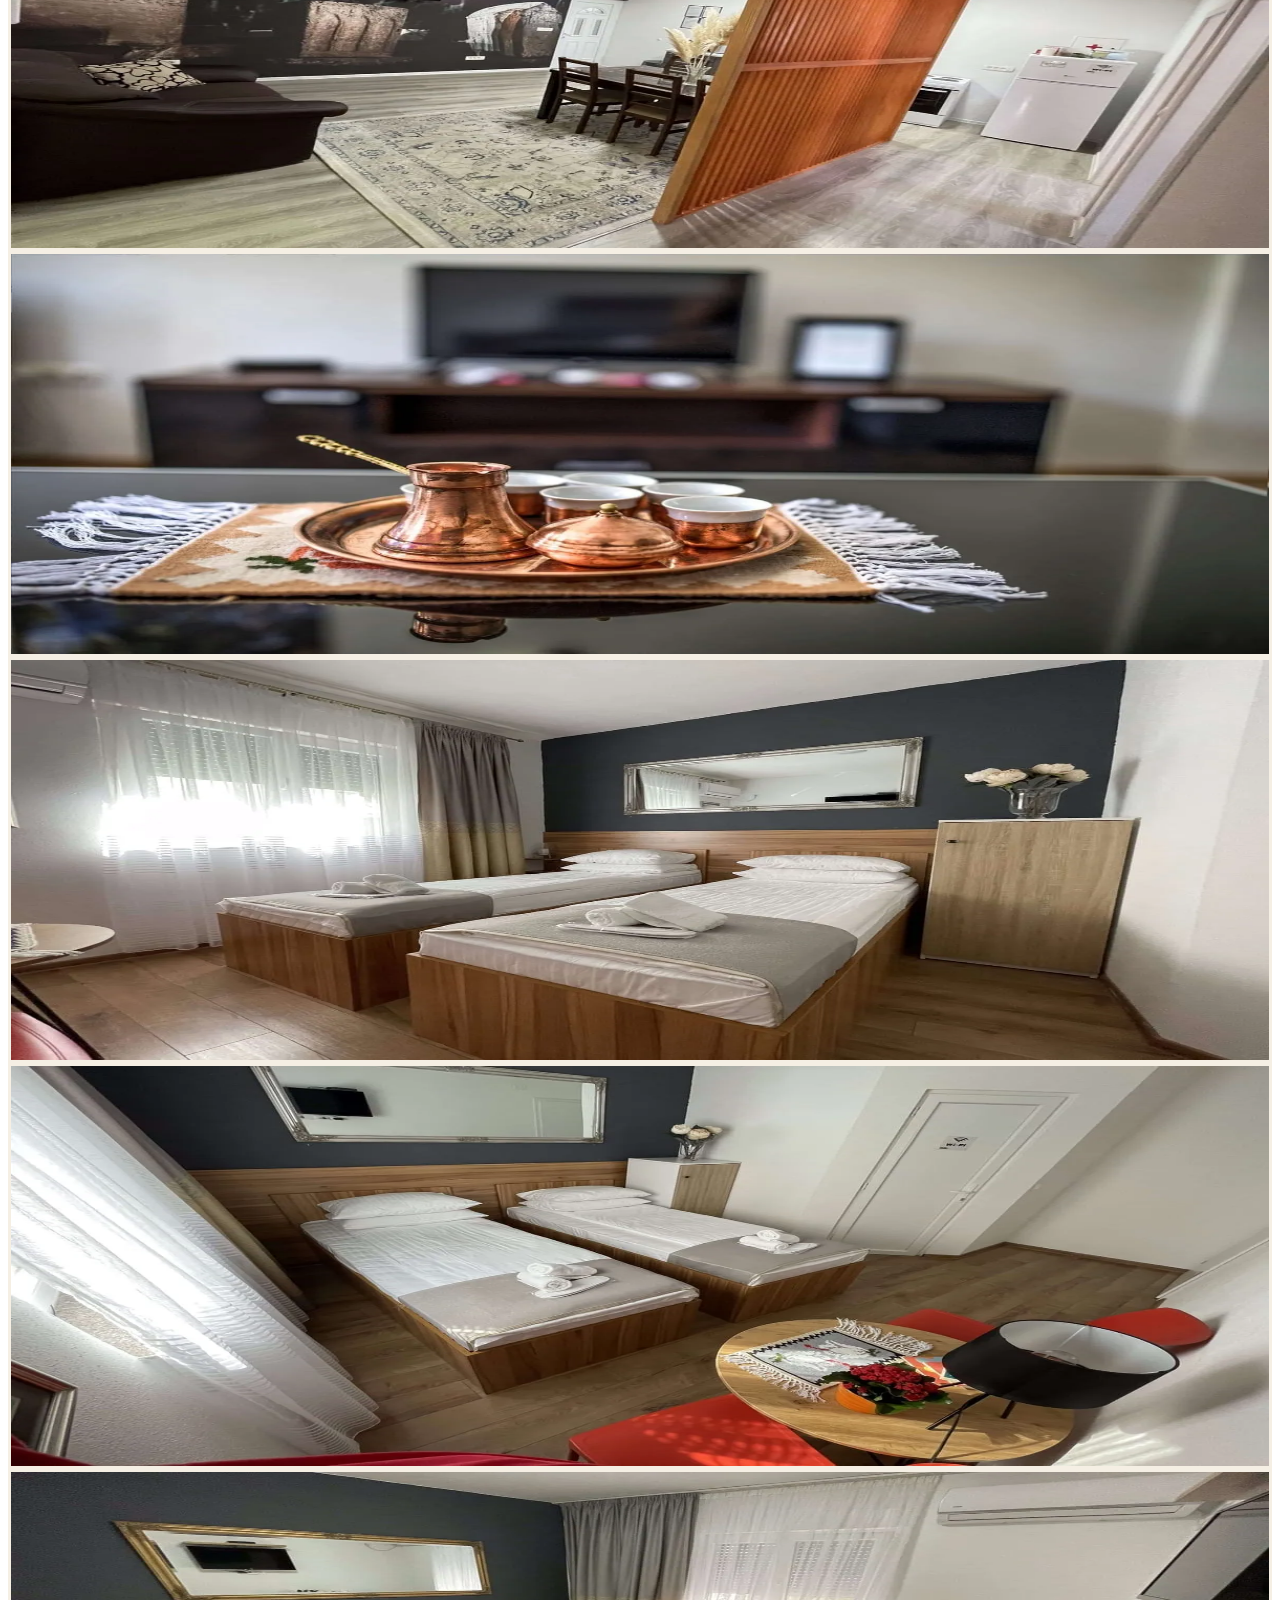
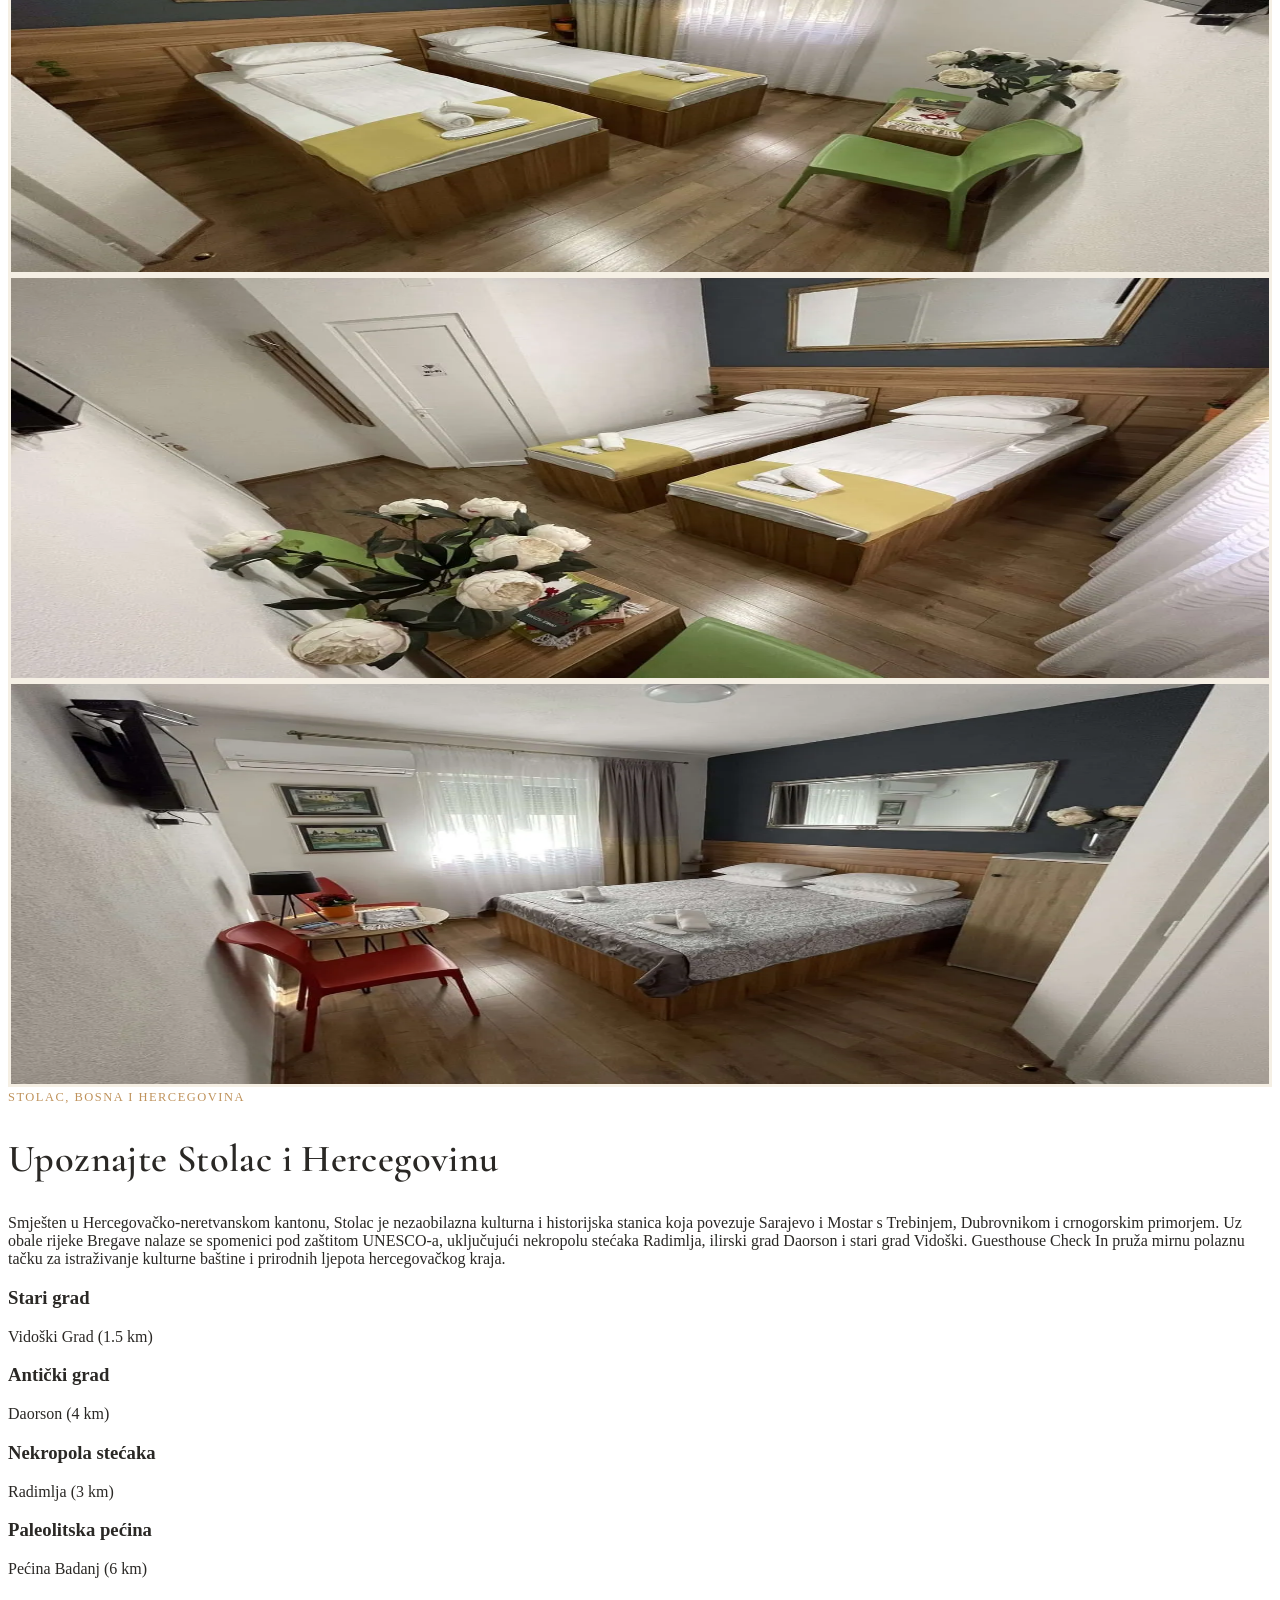
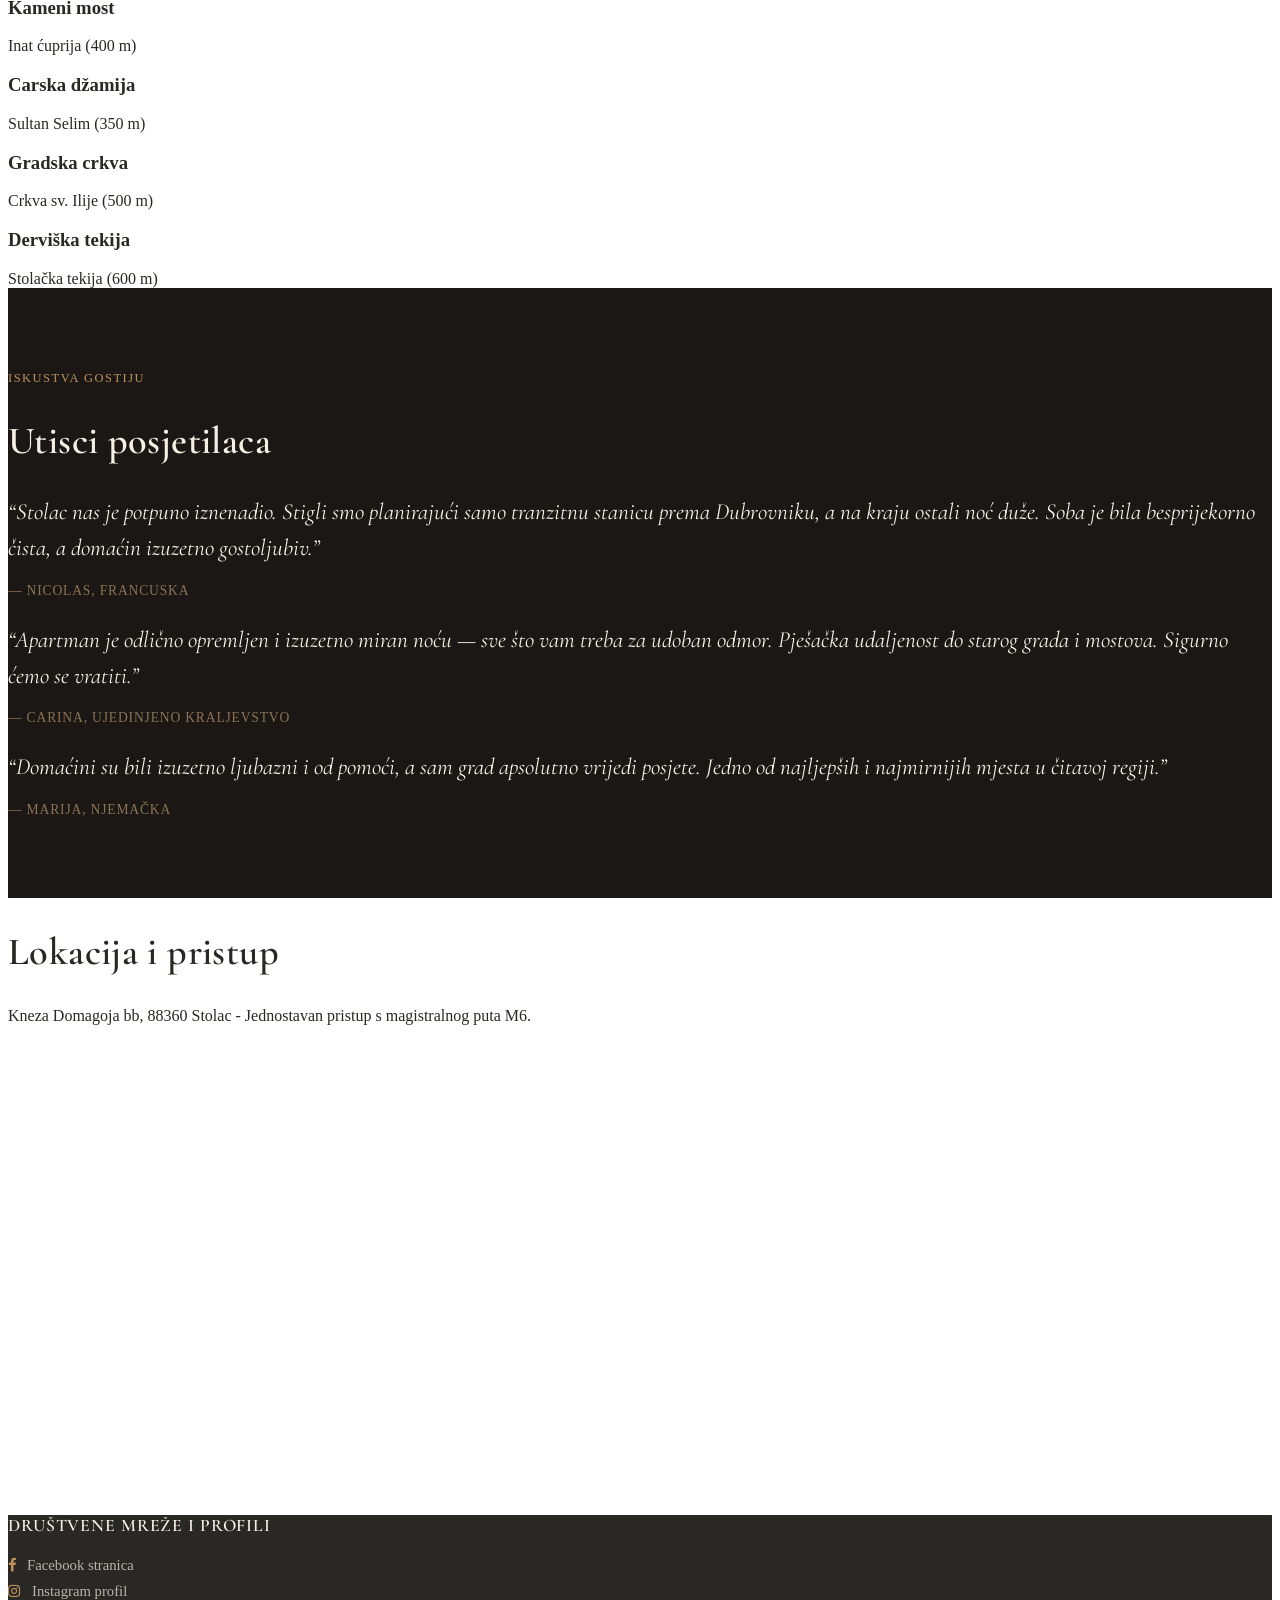
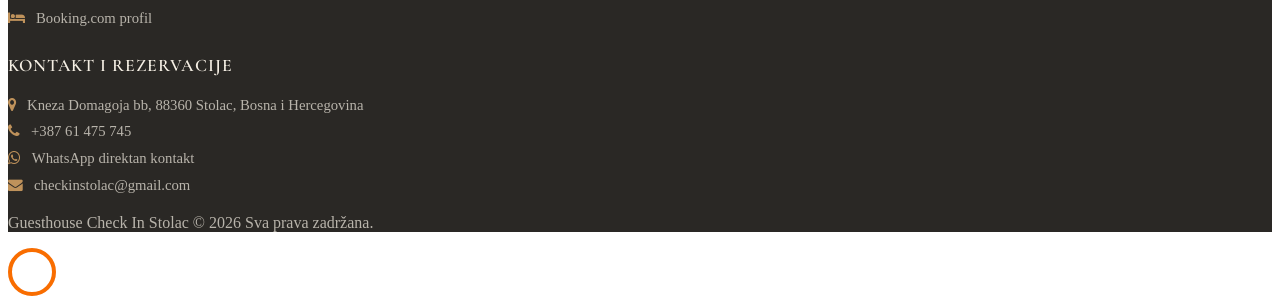
==== commit 52ea27b5: "Update index.html" ====
--- a/bs/index.html
+++ b/bs/index.html
@@ -42,7 +42,7 @@
 	<link rel="stylesheet" href="../css/heritage.css">
 
 	<style>
-		/* Fino podešavanje navigacije na mobilnim uređajima */
+		
 		@media (max-width: 991.98px) {
 			#ftco-navbar .container {
 				display: flex !important;
@@ -88,7 +88,7 @@
 		"currenciesAccepted": "BAM, EUR",
 		"paymentAccepted": "Gotovina, Žiralno plaćanje",
 		"checkinTime": "14:00",
-		"checkoutTime": "11:00",
+		"checkoutTime": "10:00",
 		"telephone": "+38761475745",
 		"email": "checkinstolac@gmail.com",
 		"address": {
@@ -264,7 +264,7 @@
 					<div class="bg-white p-4 text-center rounded border h-100">
 						<i class="fa fa-clock-o text-primary fa-2x mb-3"></i>
 						<h3 class="h6 font-weight-bold">Prijava i odjava</h3>
-						<p class="small text-muted mb-0">Prijava: 14:00 – 22:00<br>Odjava: 07:00 – 11:00</p>
+						<p class="small text-muted mb-0">Prijava: 14:00 – 22:00<br>Odjava: 06:00 – 10:00</p>
 					</div>
 				</div>
 				<div class="col-md-3 col-sm-6 mb-4 ftco-animate">
@@ -625,4 +625,4 @@
 
 </body>
 
-</html>+</html>
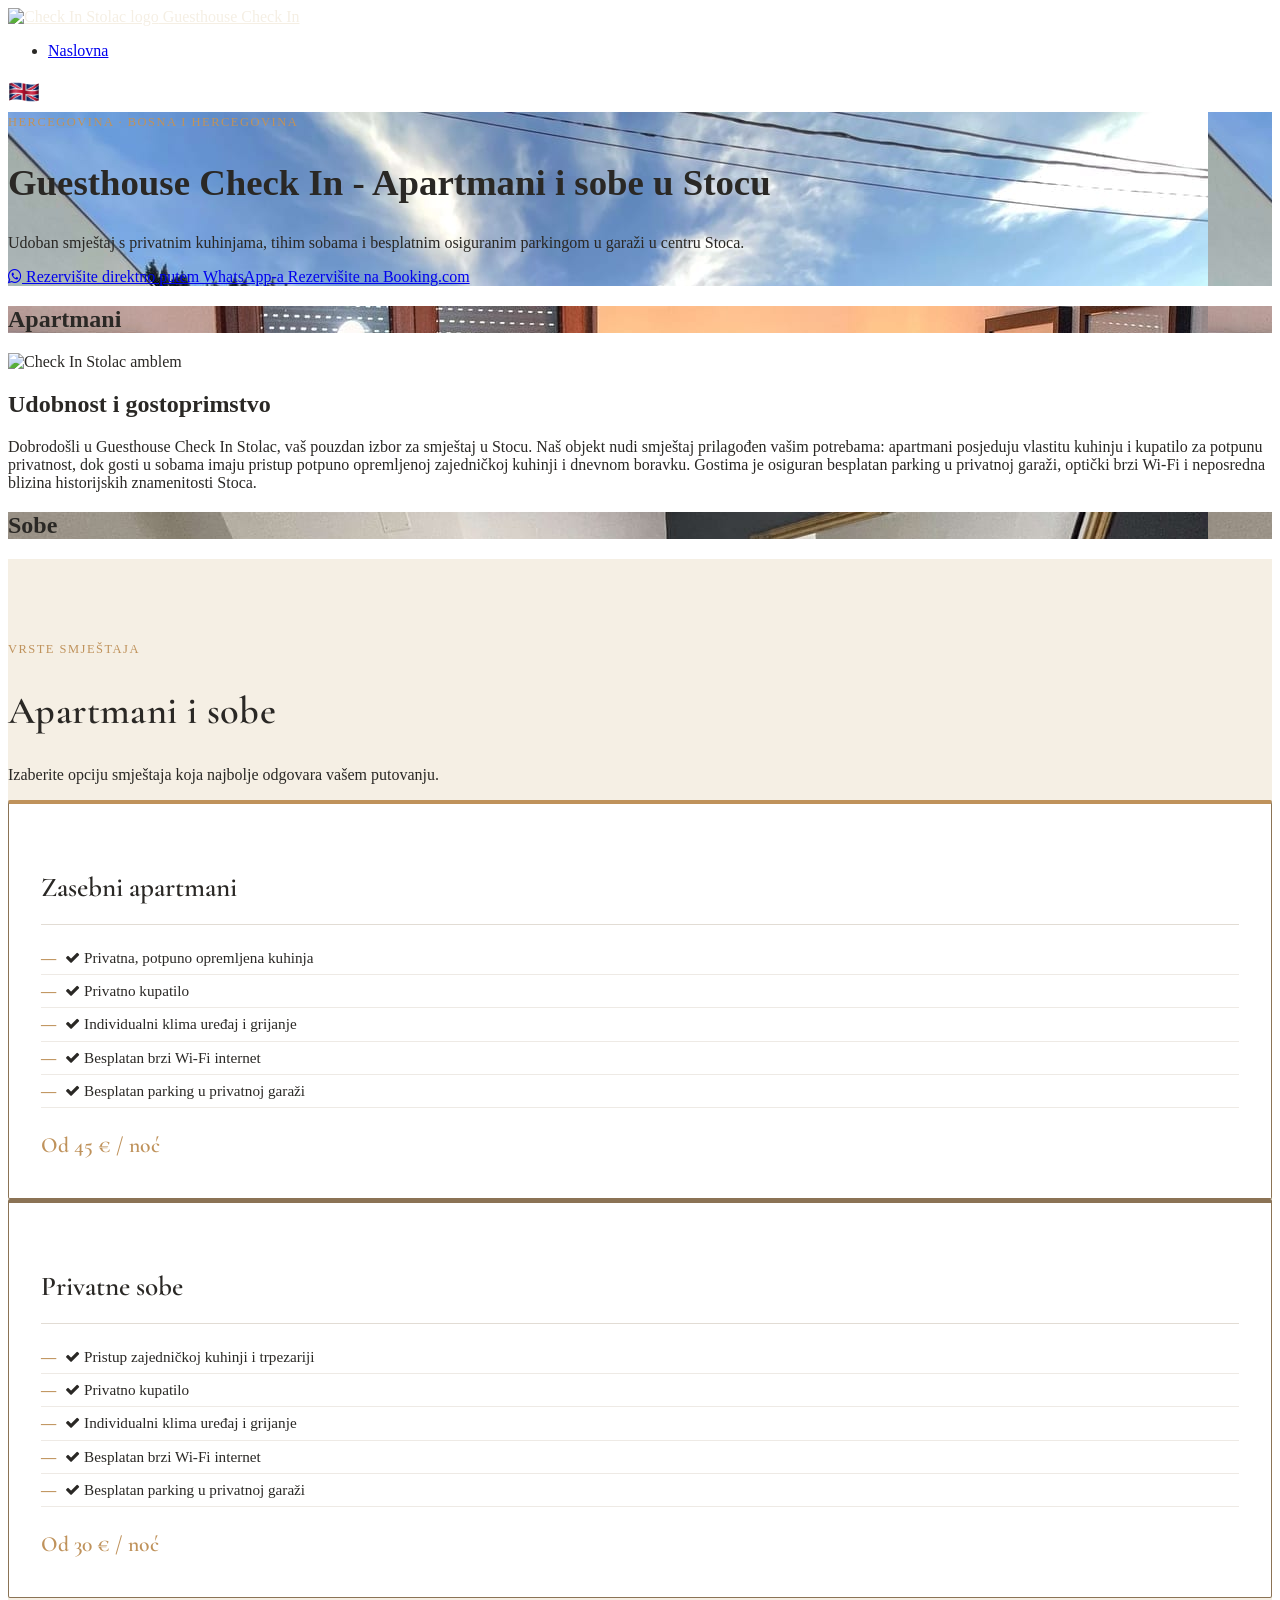
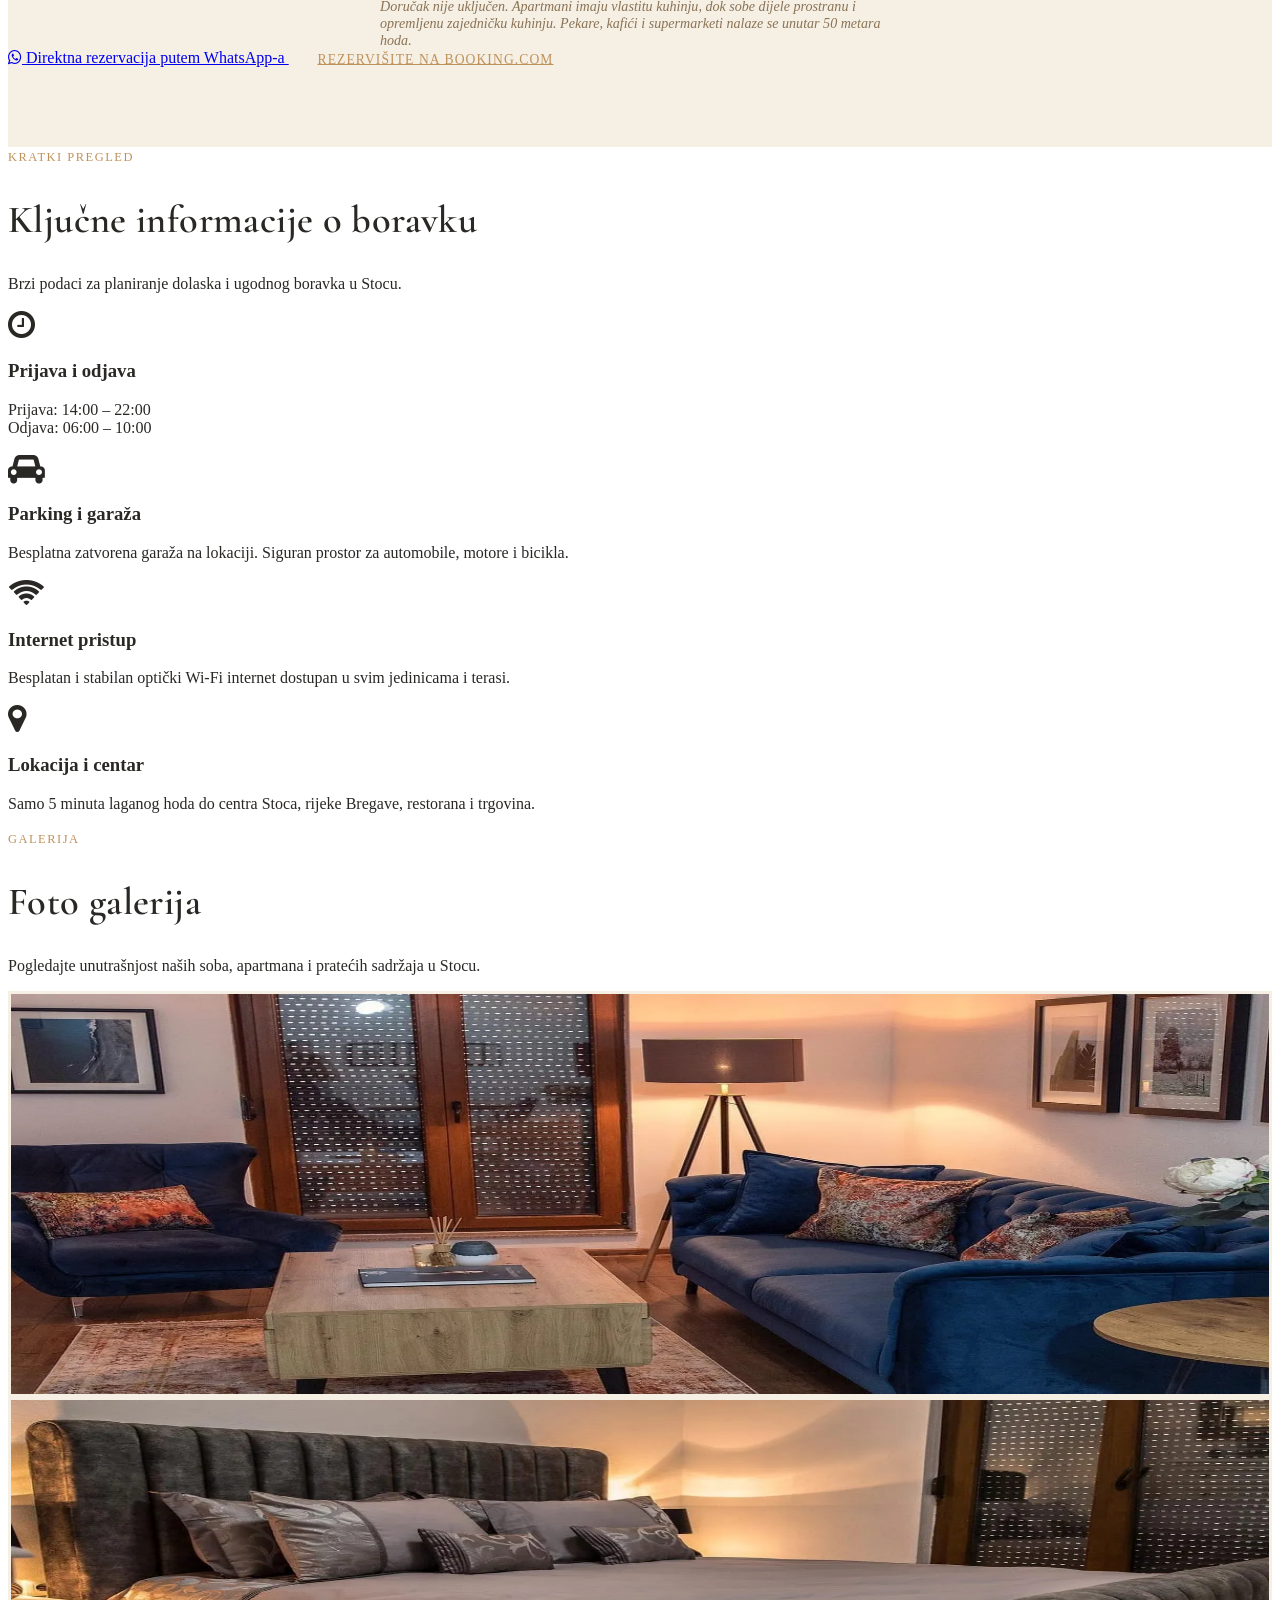
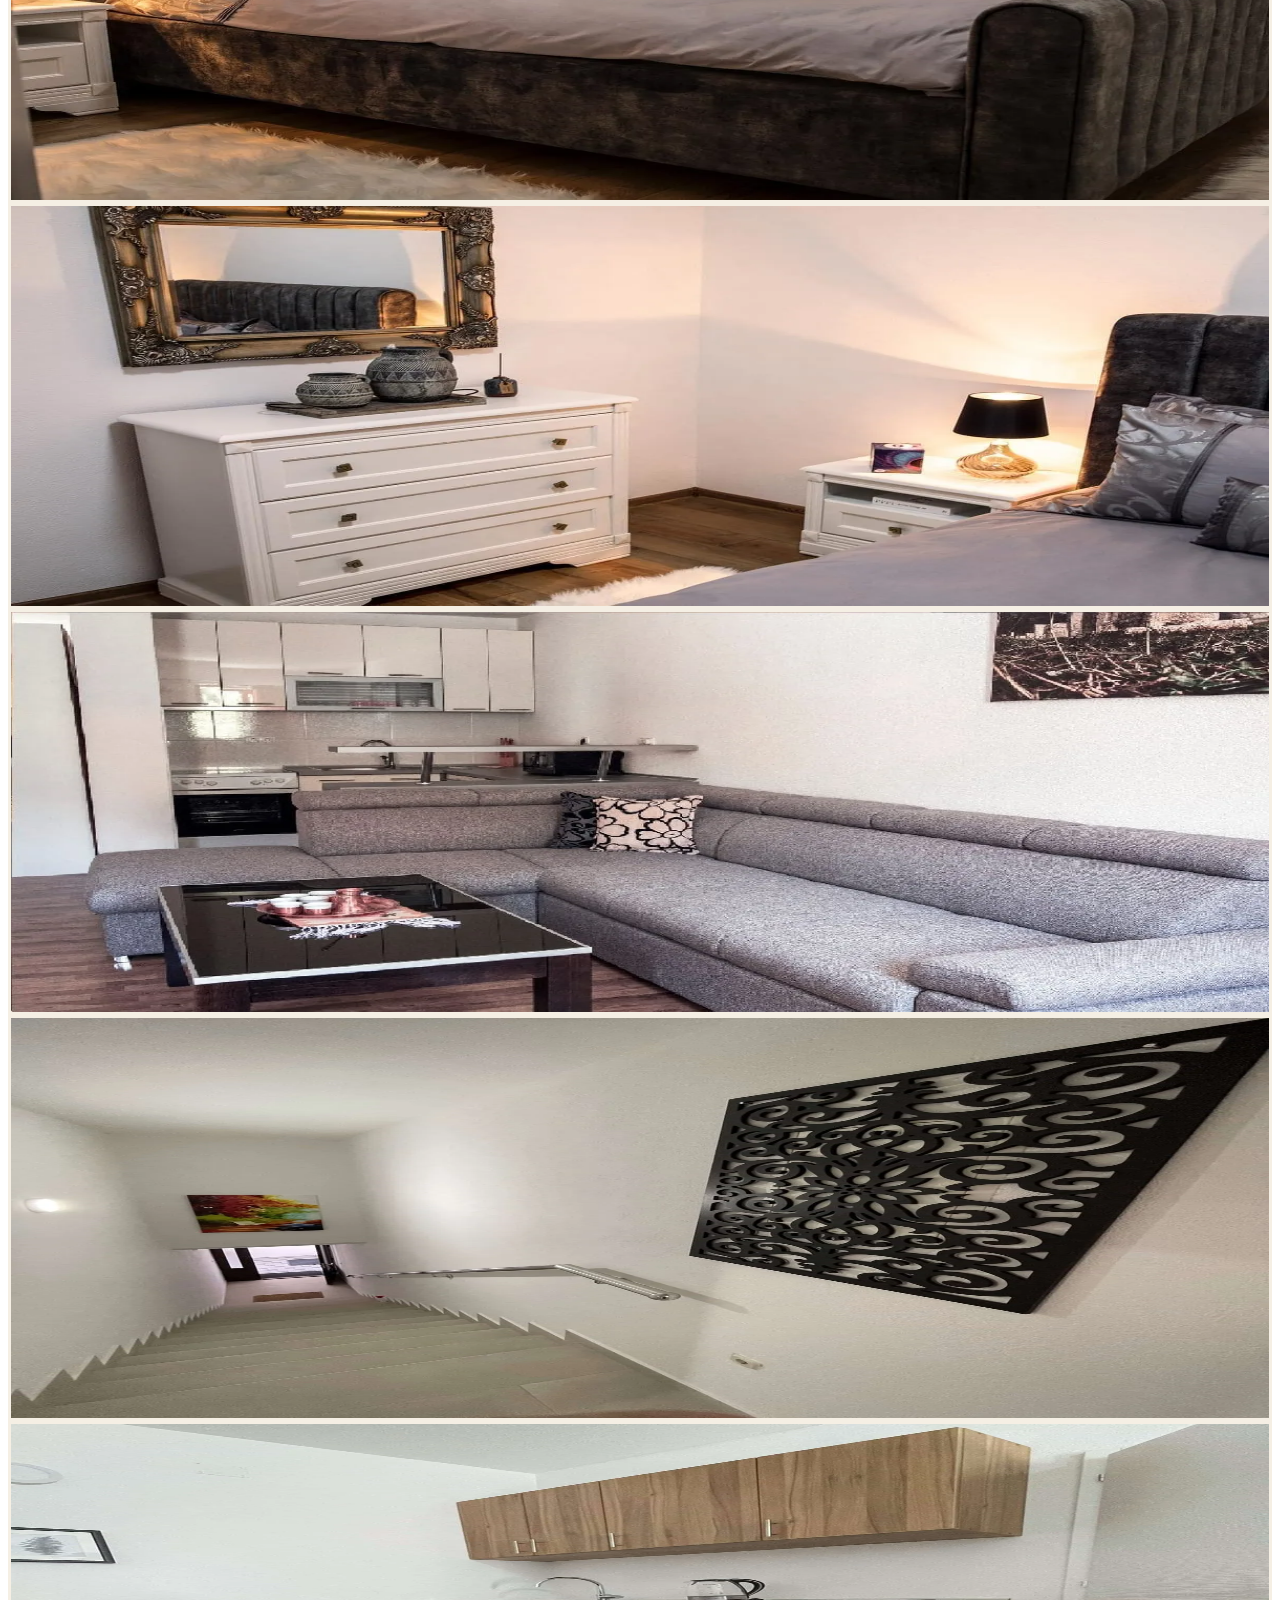
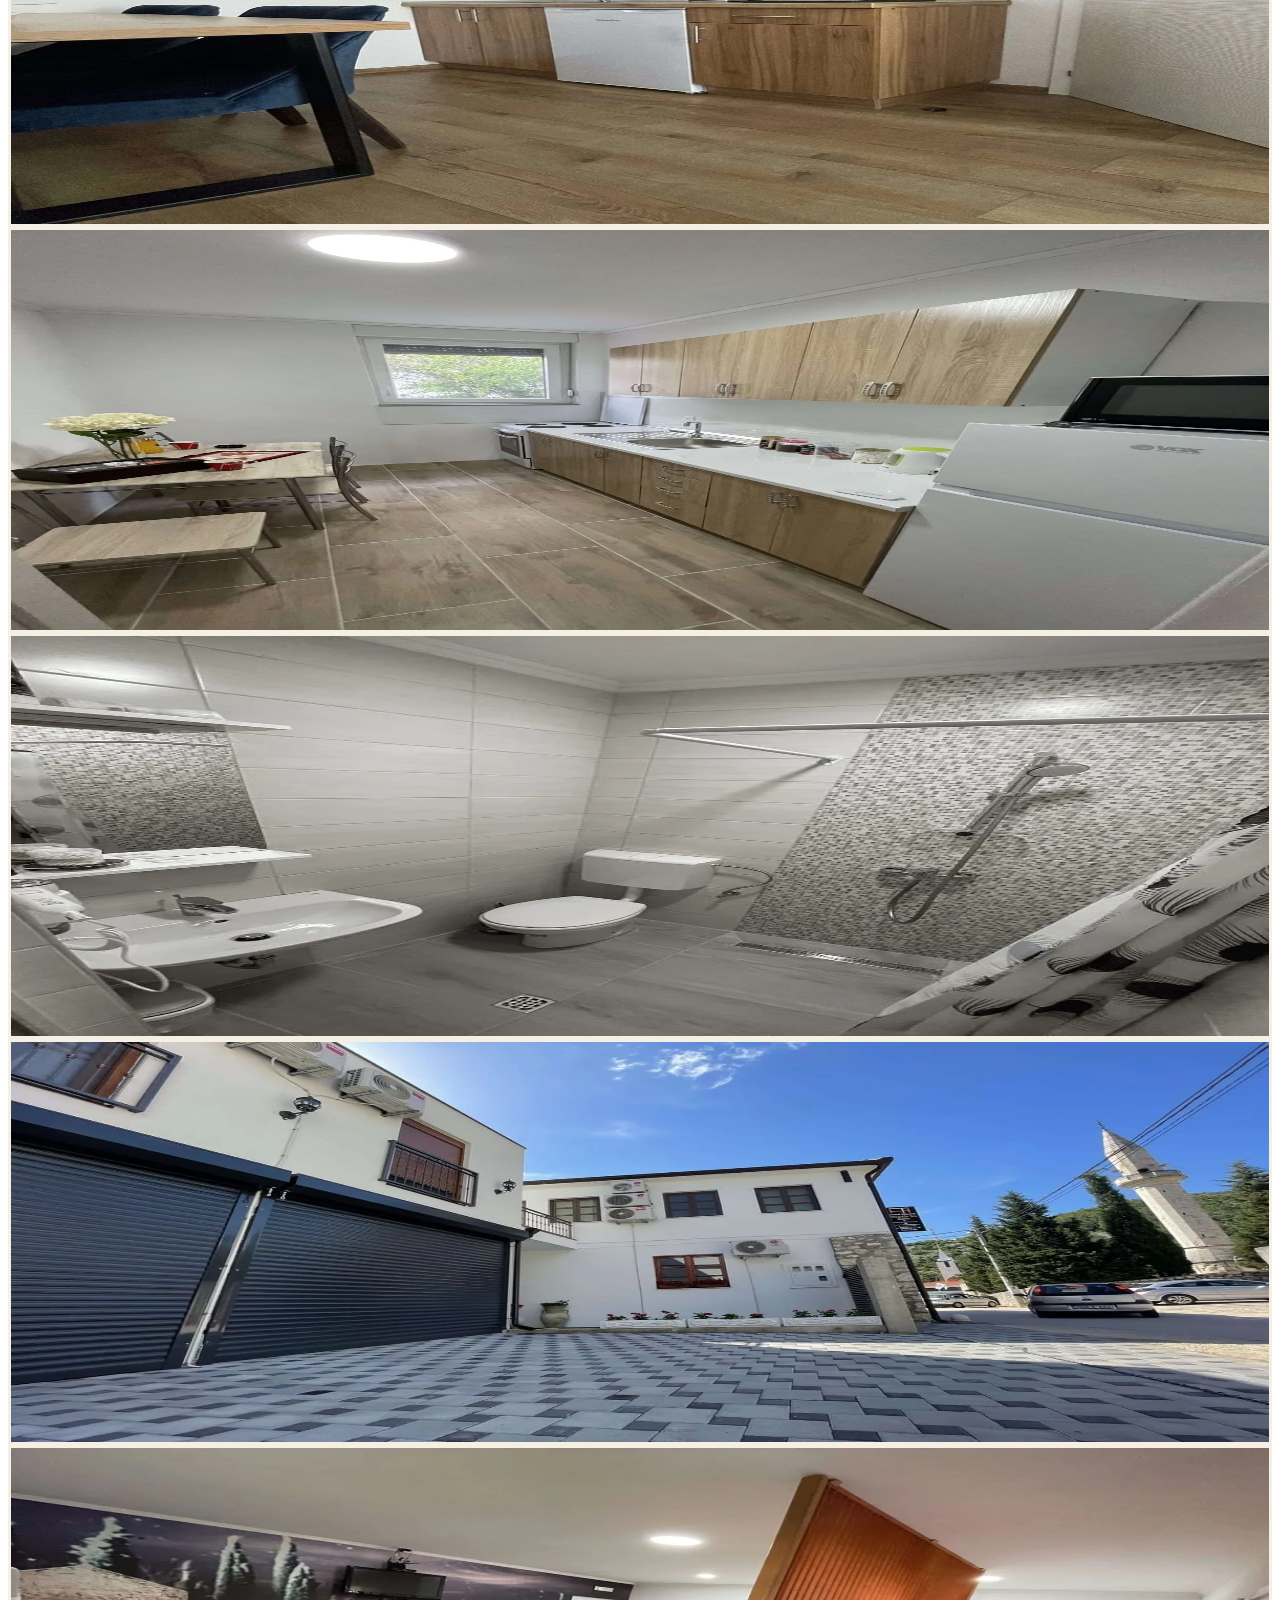
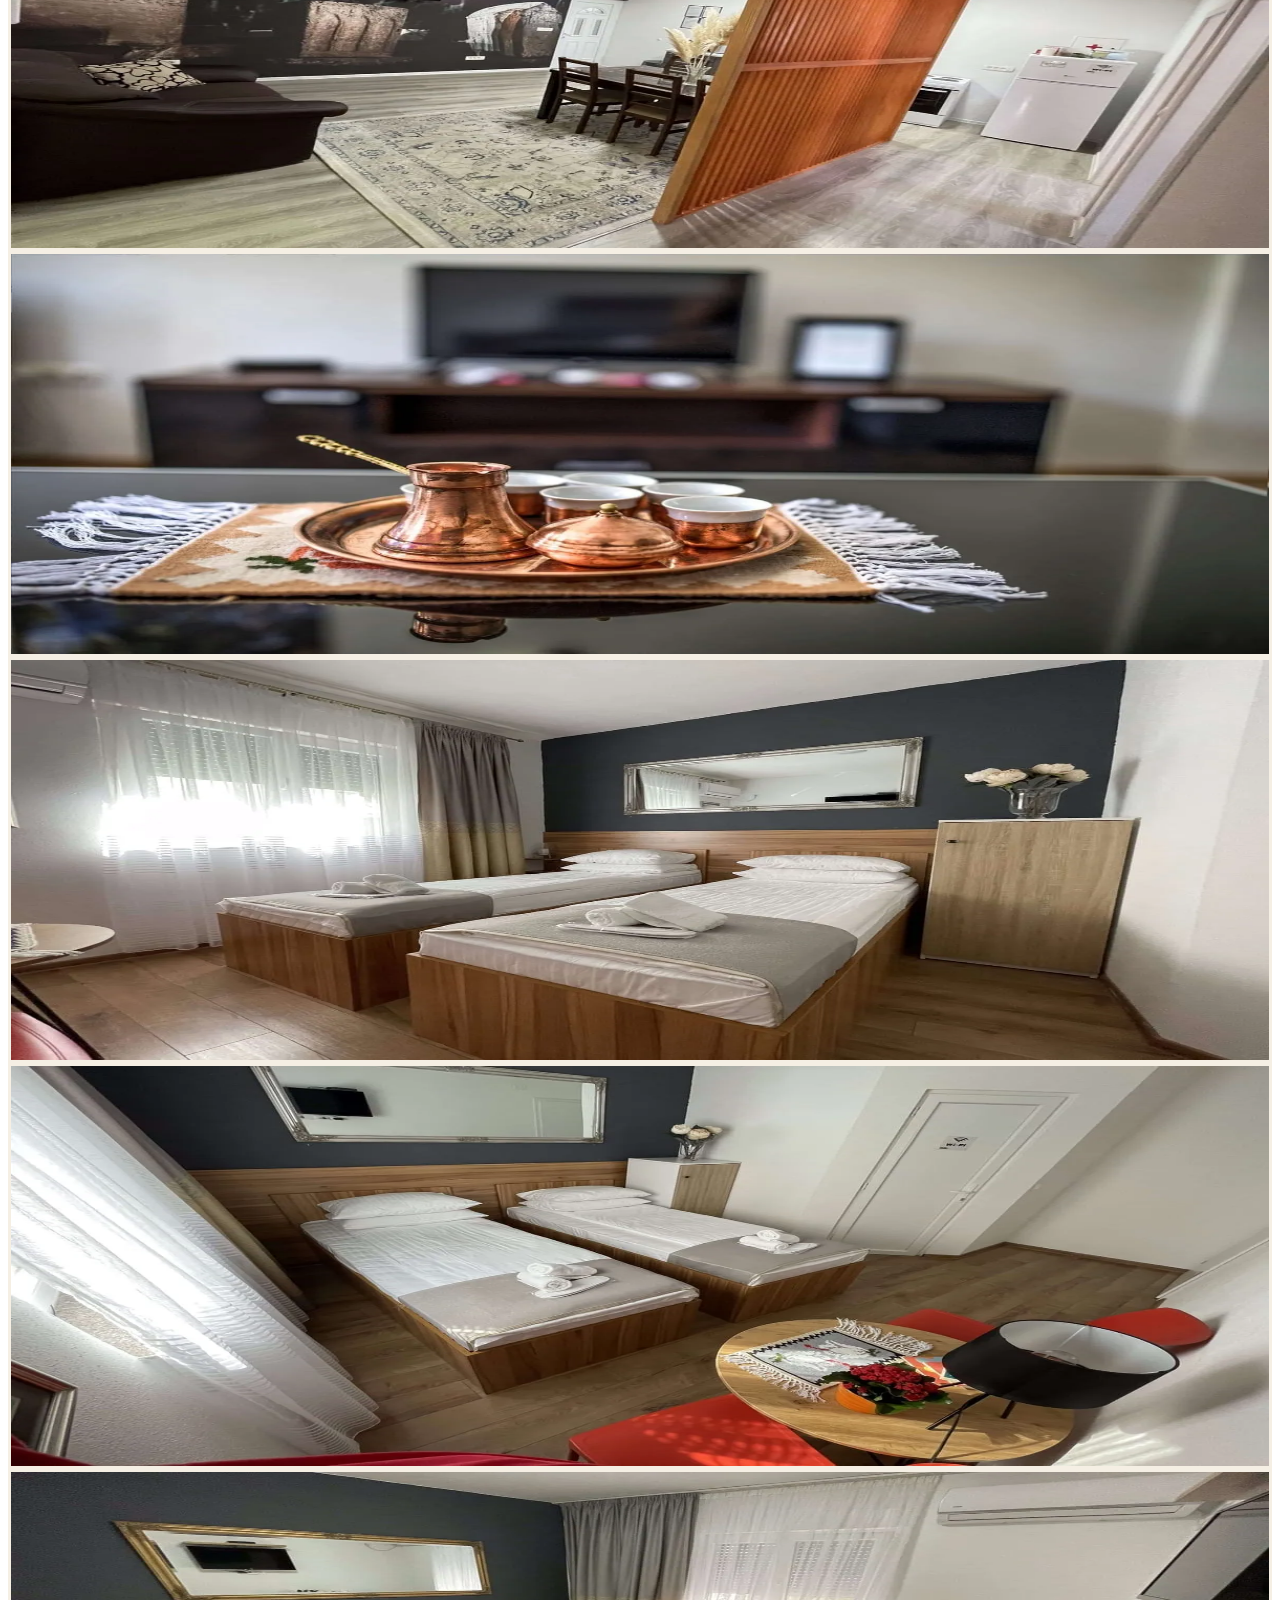
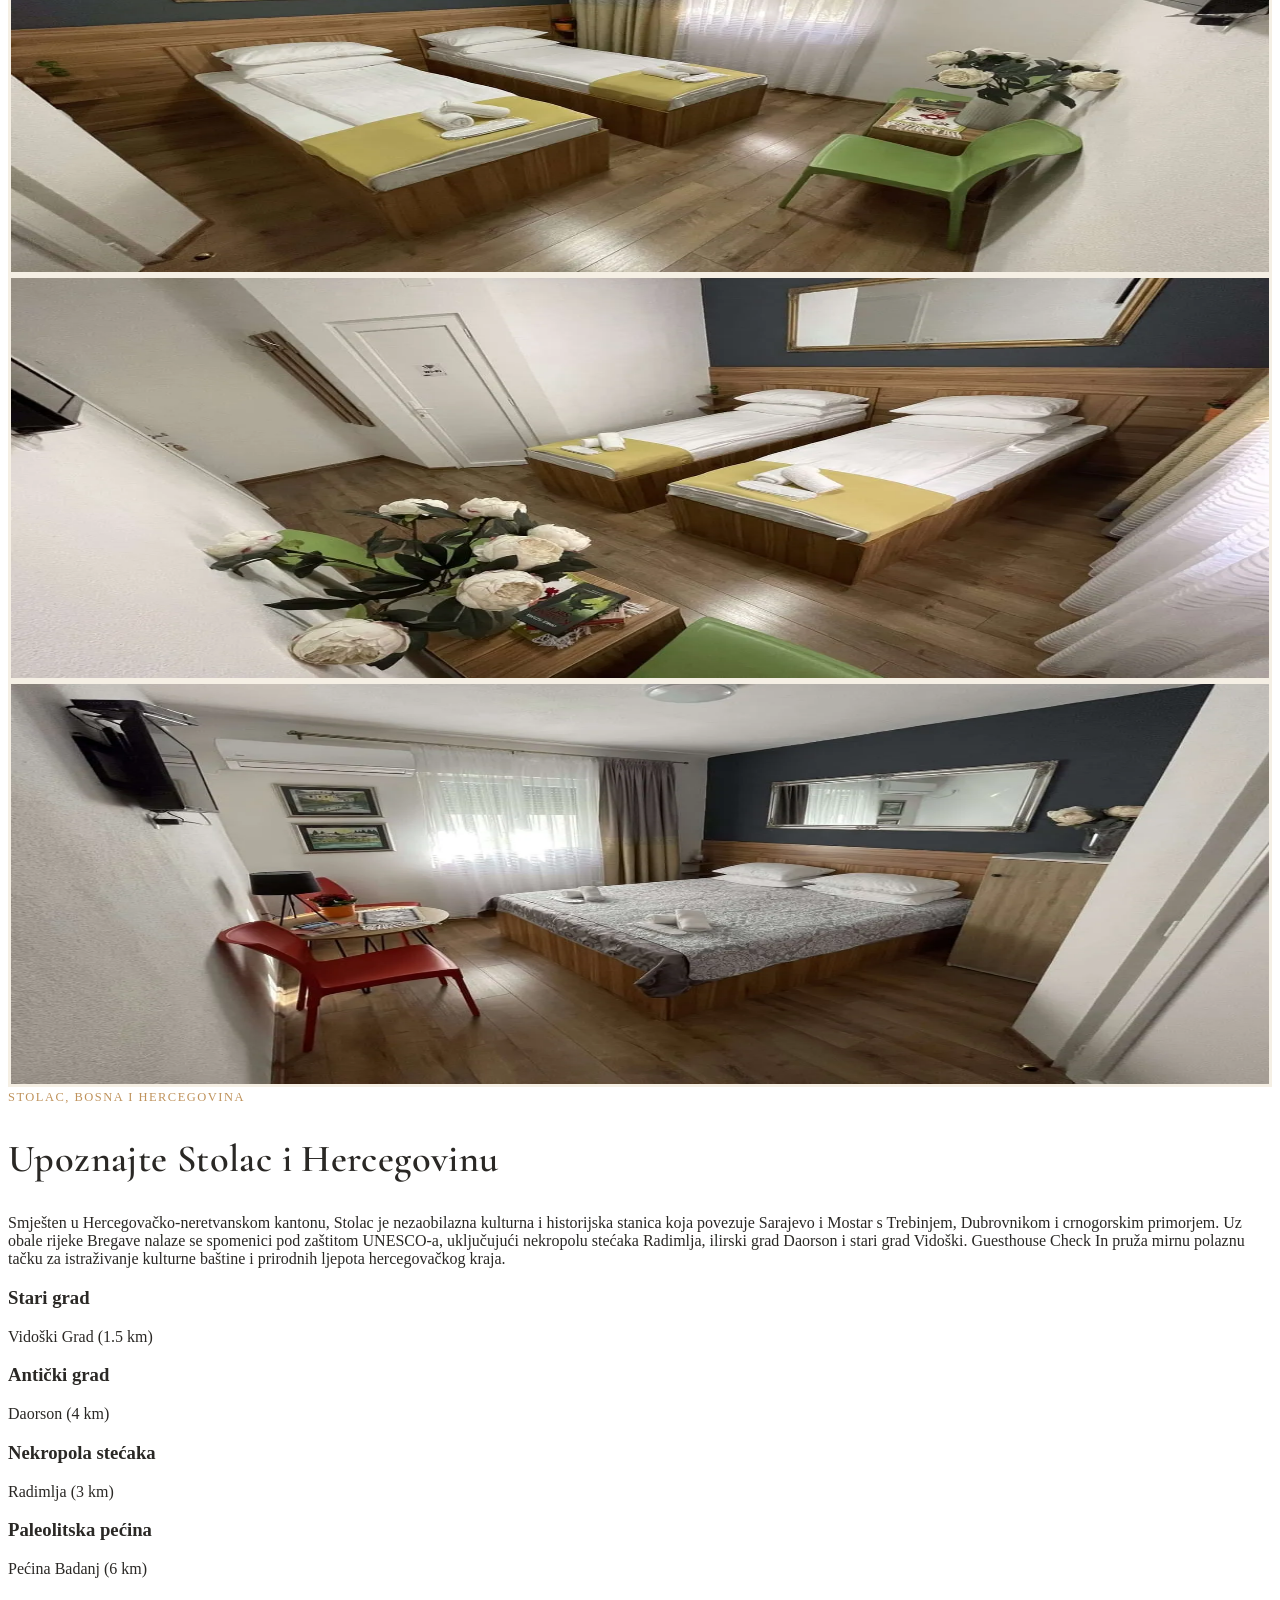
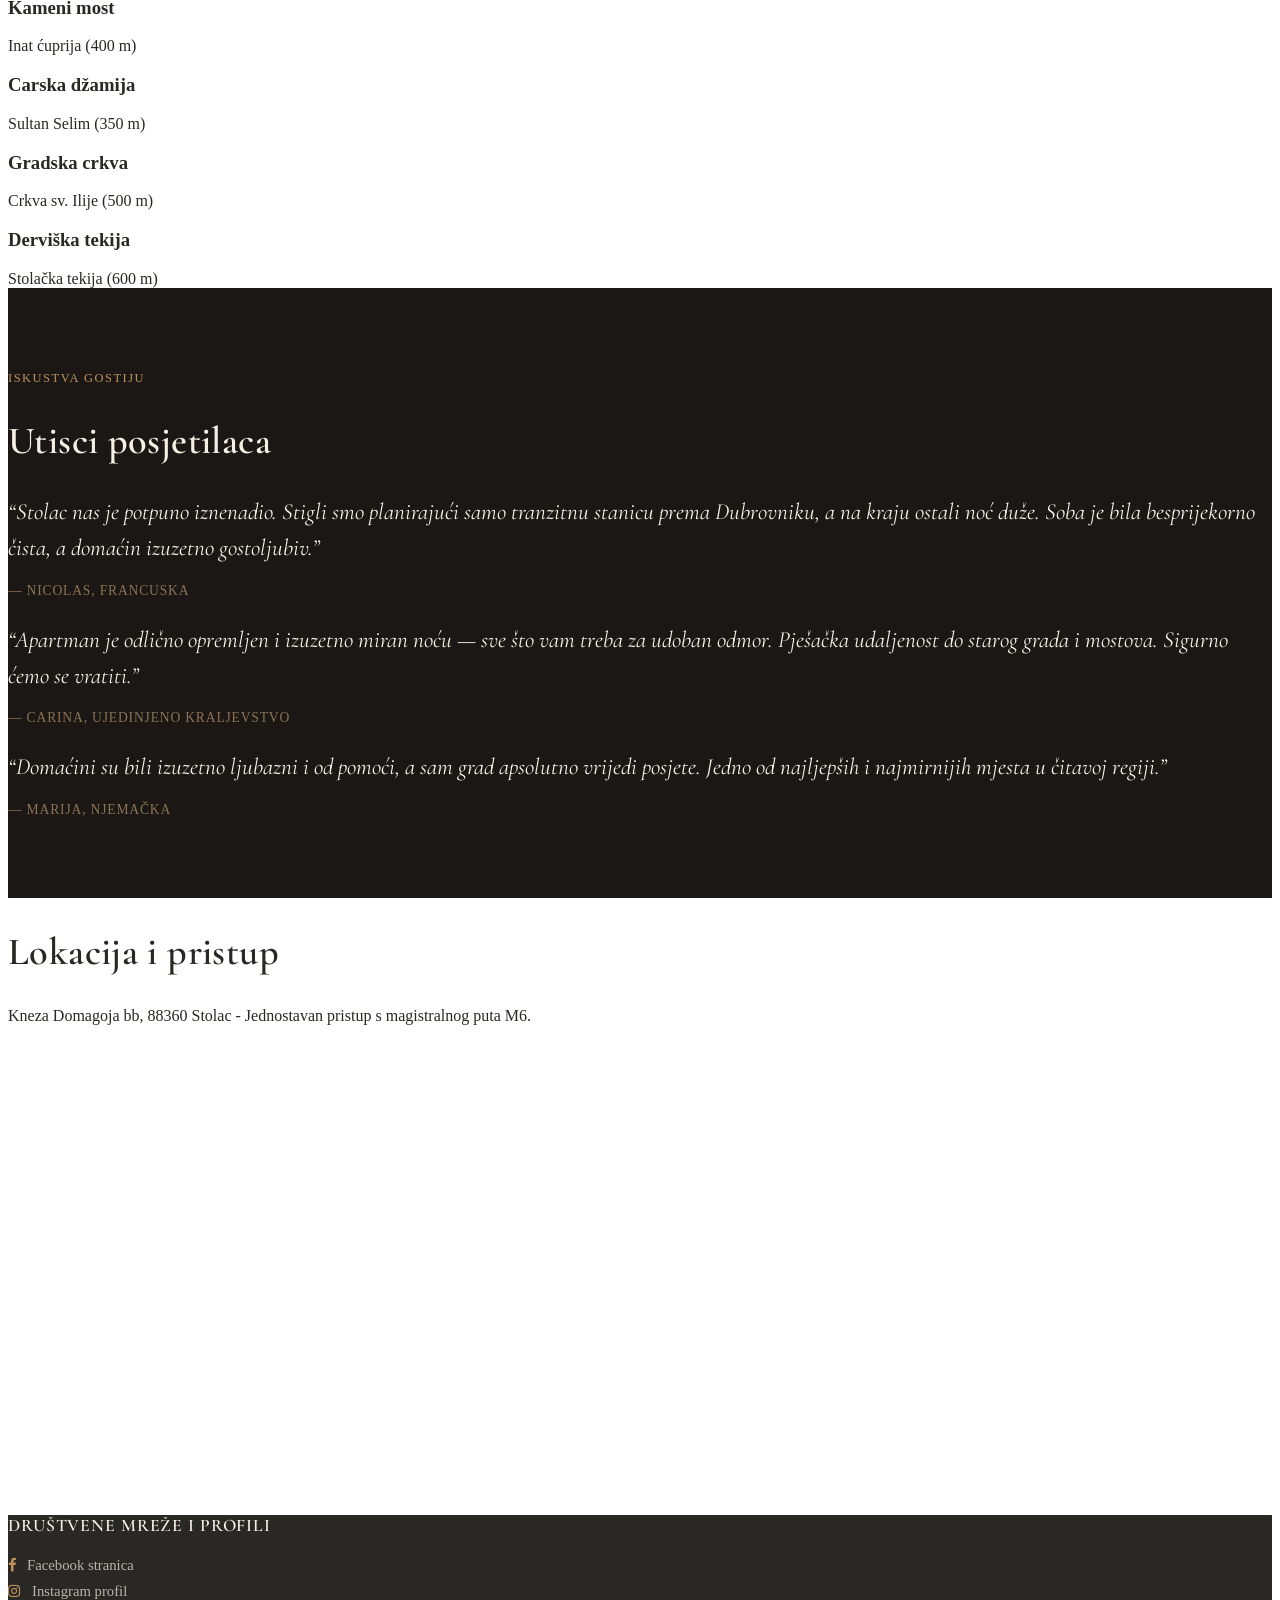
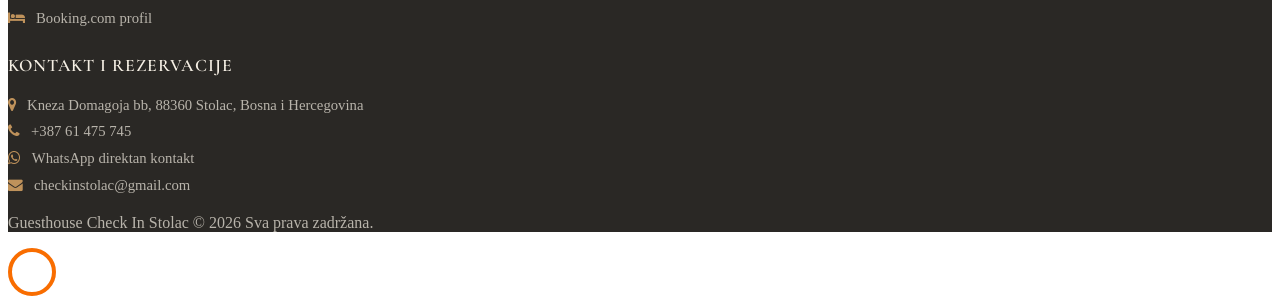
==== commit 90c785b7: "Update index.html" ====
--- a/bs/index.html
+++ b/bs/index.html
@@ -148,7 +148,7 @@
 				<div class="col-lg-12 ftco-animate d-flex align-items-center">
 					<div class="text text-center">
 						<span class="subheading text-uppercase letter-spacing-1">Hercegovina · Bosna i Hercegovina</span>
-						<h1 class="mb-3 text-white font-weight-bold" style="font-size: 2.3rem;">Guesthouse Check In — Apartmani i sobe u Stocu</h1>
+						<h1 class="mb-3 text-white font-weight-bold" style="font-size: 2.3rem;">Guesthouse Check In - Apartmani i sobe u Stocu</h1>
 						<p class="text-white-50 mb-4">Udoban smještaj s privatnim kuhinjama, tihim sobama i besplatnim osiguranim parkingom u garaži u centru Stoca.</p>
 						<div class="d-flex flex-wrap justify-content-center gap-2">
 							<a href="https://wa.me/38761475745?text=Pozdrav,%20zanima%20me%20raspolo%C5%BEivost%20smje%C5%A1taja%20u%20Guesthouse%20Check%20In%20Stolac" target="_blank" rel="noopener" class="btn btn-success px-4 py-3 m-1 shadow-sm font-weight-bold">
